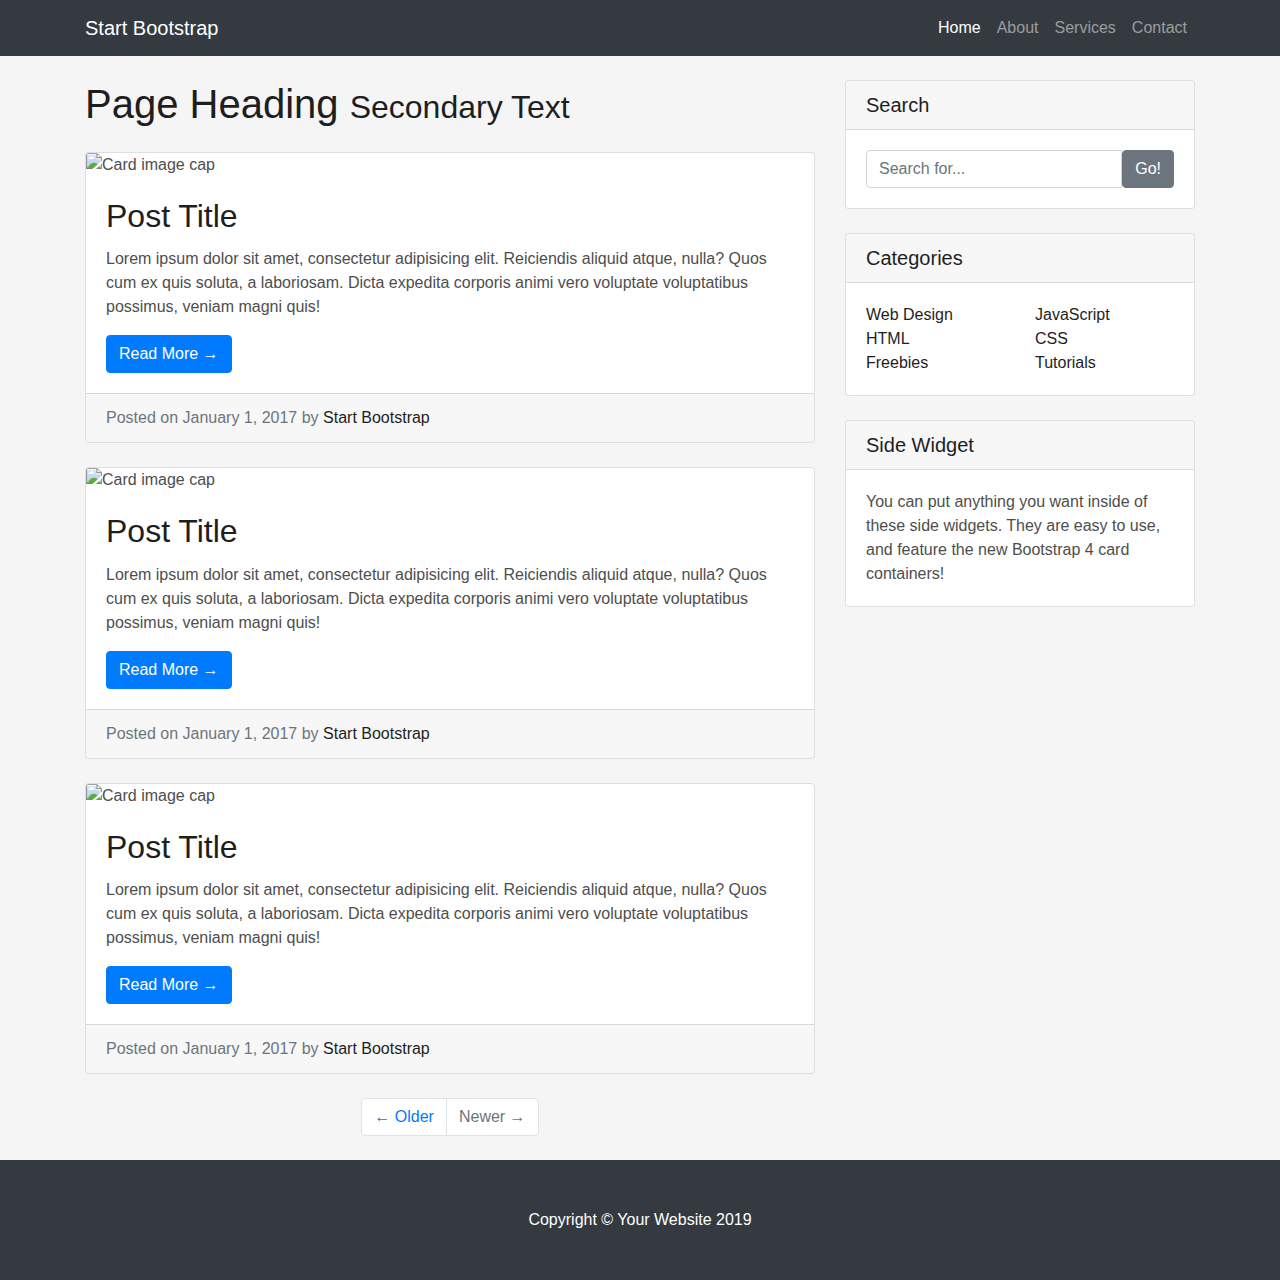
==== personal-forensics-toolkit.html @ a8db2d01 "Create template for forensics toolkit blog" ====
<!DOCTYPE html>
<html lang="en">

<head>

  <meta charset="utf-8">
  <meta name="viewport" content="width=device-width, initial-scale=1, shrink-to-fit=no">
  <meta name="description" content="">
  <meta name="author" content="">

  <title>Blog Home - Start Bootstrap Template</title>

  <!-- Bootstrap core CSS -->
  <link href="vendor/bootstrap/css/bootstrap.min.css" rel="stylesheet">

  <!-- Custom styles for this template -->
  <link href="css/styles.css" rel="stylesheet">

</head>

<body style="padding-top: 56px">

  <!-- Navigation -->
  <nav class="navbar navbar-expand-lg navbar-dark bg-dark fixed-top">
    <div class="container">
      <a class="navbar-brand" href="#">Start Bootstrap</a>
      <button class="navbar-toggler" type="button" data-toggle="collapse" data-target="#navbarResponsive" aria-controls="navbarResponsive" aria-expanded="false" aria-label="Toggle navigation">
        <span class="navbar-toggler-icon"></span>
      </button>
      <div class="collapse navbar-collapse" id="navbarResponsive">
        <ul class="navbar-nav ml-auto">
          <li class="nav-item active">
            <a class="nav-link" href="#">Home
              <span class="sr-only">(current)</span>
            </a>
          </li>
          <li class="nav-item">
            <a class="nav-link" href="#">About</a>
          </li>
          <li class="nav-item">
            <a class="nav-link" href="#">Services</a>
          </li>
          <li class="nav-item">
            <a class="nav-link" href="#">Contact</a>
          </li>
        </ul>
      </div>
    </div>
  </nav>

  <!-- Page Content -->
  <div class="container">

    <div class="row">

      <!-- Blog Entries Column -->
      <div class="col-md-8">

        <h1 class="my-4">Page Heading
          <small>Secondary Text</small>
        </h1>

        <!-- Blog Post -->
        <div class="card mb-4">
          <img class="card-img-top" src="http://placehold.it/750x300" alt="Card image cap">
          <div class="card-body">
            <h2 class="card-title">Post Title</h2>
            <p class="card-text">Lorem ipsum dolor sit amet, consectetur adipisicing elit. Reiciendis aliquid atque, nulla? Quos cum ex quis soluta, a laboriosam. Dicta expedita corporis animi vero voluptate voluptatibus possimus, veniam magni quis!</p>
            <a href="#" class="btn btn-primary">Read More &rarr;</a>
          </div>
          <div class="card-footer text-muted">
            Posted on January 1, 2017 by
            <a href="#">Start Bootstrap</a>
          </div>
        </div>

        <!-- Blog Post -->
        <div class="card mb-4">
          <img class="card-img-top" src="http://placehold.it/750x300" alt="Card image cap">
          <div class="card-body">
            <h2 class="card-title">Post Title</h2>
            <p class="card-text">Lorem ipsum dolor sit amet, consectetur adipisicing elit. Reiciendis aliquid atque, nulla? Quos cum ex quis soluta, a laboriosam. Dicta expedita corporis animi vero voluptate voluptatibus possimus, veniam magni quis!</p>
            <a href="#" class="btn btn-primary">Read More &rarr;</a>
          </div>
          <div class="card-footer text-muted">
            Posted on January 1, 2017 by
            <a href="#">Start Bootstrap</a>
          </div>
        </div>

        <!-- Blog Post -->
        <div class="card mb-4">
          <img class="card-img-top" src="http://placehold.it/750x300" alt="Card image cap">
          <div class="card-body">
            <h2 class="card-title">Post Title</h2>
            <p class="card-text">Lorem ipsum dolor sit amet, consectetur adipisicing elit. Reiciendis aliquid atque, nulla? Quos cum ex quis soluta, a laboriosam. Dicta expedita corporis animi vero voluptate voluptatibus possimus, veniam magni quis!</p>
            <a href="#" class="btn btn-primary">Read More &rarr;</a>
          </div>
          <div class="card-footer text-muted">
            Posted on January 1, 2017 by
            <a href="#">Start Bootstrap</a>
          </div>
        </div>

        <!-- Pagination -->
        <ul class="pagination justify-content-center mb-4">
          <li class="page-item">
            <a class="page-link" href="#">&larr; Older</a>
          </li>
          <li class="page-item disabled">
            <a class="page-link" href="#">Newer &rarr;</a>
          </li>
        </ul>

      </div>

      <!-- Sidebar Widgets Column -->
      <div class="col-md-4">

        <!-- Search Widget -->
        <div class="card my-4">
          <h5 class="card-header">Search</h5>
          <div class="card-body">
            <div class="input-group">
              <input type="text" class="form-control" placeholder="Search for...">
              <span class="input-group-btn">
                <button class="btn btn-secondary" type="button">Go!</button>
              </span>
            </div>
          </div>
        </div>

        <!-- Categories Widget -->
        <div class="card my-4">
          <h5 class="card-header">Categories</h5>
          <div class="card-body">
            <div class="row">
              <div class="col-lg-6">
                <ul class="list-unstyled mb-0">
                  <li>
                    <a href="#">Web Design</a>
                  </li>
                  <li>
                    <a href="#">HTML</a>
                  </li>
                  <li>
                    <a href="#">Freebies</a>
                  </li>
                </ul>
              </div>
              <div class="col-lg-6">
                <ul class="list-unstyled mb-0">
                  <li>
                    <a href="#">JavaScript</a>
                  </li>
                  <li>
                    <a href="#">CSS</a>
                  </li>
                  <li>
                    <a href="#">Tutorials</a>
                  </li>
                </ul>
              </div>
            </div>
          </div>
        </div>

        <!-- Side Widget -->
        <div class="card my-4">
          <h5 class="card-header">Side Widget</h5>
          <div class="card-body">
            You can put anything you want inside of these side widgets. They are easy to use, and feature the new Bootstrap 4 card containers!
          </div>
        </div>

      </div>

    </div>
    <!-- /.row -->

  </div>
  <!-- /.container -->

  <!-- Footer -->
  <footer class="py-5 bg-dark">
    <div class="container">
      <p class="m-0 text-center text-white">Copyright &copy; Your Website 2019</p>
    </div>
    <!-- /.container -->
  </footer>

  <!-- Bootstrap core JavaScript -->
  <script src="vendor/jquery/jquery.min.js"></script>
  <script src="vendor/bootstrap/js/bootstrap.bundle.min.js"></script>

</body>

</html>
---- css/styles.css ----
/*
  Theme Name: DevFolio
  Theme URL: https://bootstrapmade.com/devfolio-bootstrap-portfolio-html-template/
  Author: BootstrapMade.com
  License: https://bootstrapmade.com/license/
*/

/*======================================
//--//-->   STYLES GENERALES
======================================*/

body {
  background-color: #f5f5f5;
  color: #4e4e4e;
}

h1,
h2,
h3,
h4,
h5,
h6 {
  color: #1e1e1e;
}

a {
  color: #1e1e1e;
  transition: all 0.5s ease-in-out;
}

a:hover {
  color: #0078ff;
  text-decoration: none;
  transition: all 0.5s ease-in-out;
}

.p-r {
  position: relative;
}

.color-a {
  color: #0078ff;
}

.color-d {
  color: #f5f5f5;
}

.color-text-a {
  color: #4e4e4e;
}

.box-shadow,
.paralax-mf,
.education-box,
.work-box,
.card-blog {
  box-shadow: 0 13px 8px -10px rgba(0, 0, 0, 0.1);
}

.box-shadow-a,
.button:hover {
  box-shadow: 0 0 0 4px #cde1f8;
}

.display-5 {
  font-size: 2.5rem;
  font-weight: 300;
  line-height: 1.1;
}

.display-6 {
  font-size: 2rem;
  font-weight: 300;
  line-height: 1.1;
}

.avatar {
  width: 32px;
  height: 32px;
  margin-right: 4px;
  overflow: hidden;
}

.bg-image {
  background-repeat: no-repeat;
  background-attachment: fixed;
  background-size: cover;
  background-position: center center;
}

.overlay-mf {
  background-color: #0078ff;
}

.overlay-mf {
  position: absolute;
  top: 0;
  left: 0px;
  padding: 0;
  height: 100%;
  width: 100%;
  opacity: .7;
}

.paralax-mf {
  position: relative;
  padding: 8rem 0;
}

.display-table {
  width: 100%;
  height: 100%;
  display: table;
}

.table-cell {
  display: table-cell;
  vertical-align: middle;
}

/*--/ Sections /--*/

.sect-4 {
  padding: 4rem 0;
}

.sect-pt4 {
  padding-top: 4rem;
}

.sect-mt4 {
  margin-top: 4rem;
}

/*--/ Title s /--*/

.title-s {
  font-weight: 600;
  color: #1e1e1e;
  font-size: 1.1rem;
}

/*--/ Title A /--*/

.title-box {
  margin-bottom: 4rem;
}

.title-a {
  font-size: 3rem;
  font-weight: bold;
  text-transform: uppercase;
}

.title-b {
  font-size: 1.4rem;
  font-weight: bold;
  text-transform: uppercase;
  color: white;
  padding-top: 40px;
}

.subtitle-a {
  color: #4e4e4e;
}

.line-mf {
  width: 40px;
  height: 5px;
  background-color: #0078ff;
  margin: 0 auto;
}

/*--/ Title Left /--*/

.title-box-2 {
  margin-bottom: 3rem;
}

.title-left {
  font-size: 2rem;
  position: relative;
}

.title-left:before {
  content: '';
  position: absolute;
  height: 3px;
  background-color: #0078ff;
  width: 100px;
  bottom: -12px;
}

/*------/ Box /------*/

.box-pl2 {
  padding-left: 2rem;
}

.box-shadow-full {
  padding: 3rem 1.25rem;
  position: relative;
  background-color: #fff;
  margin-bottom: 3rem;
  z-index: 2;
  box-shadow: 0 1px 1px 0 rgba(0, 0, 0, 0.06), 0 2px 5px 0 rgba(0, 0, 0, 0.2);
}

/*------/ Socials /------*/

.socials {
  padding: 1.5rem 0;
}

.socials ul li {
  display: inline-block;
}

.socials .ico-circle {
  height: 40px;
  width: 40px;
  font-size: 1.7rem;
  border-radius: 50%;
  line-height: 1.4;
  margin: 0 15px 0 0;
  box-shadow: 0 0 0 3px #0078ff;
  transition: all 500ms ease;
}

.socials .ico-circle:hover {
  background-color: #0078ff;
  color: #fff;
  box-shadow: 0 0 0 3px #cde1f8;
  transition: all 500ms ease;
}

/*------/ Ul resect /------*/

.ul-resect,
.socials ul,
.list-ico,
.blog-wrapper .post-meta ul,
.box-comments .list-comments,
.widget-sidebar .list-sidebar,
.widget-tags ul {
  list-style: none;
  padding-left: 0;
  margin-bottom: 0;
}

.list-ico {
  line-height: 2;
}

.list-ico span {
  color: #0078ff;
  margin-right: 10px;
}

/*------/ Ico Circle /------*/

.ico-circle {
  height: 150px;
  width: 150px;
  font-size: 2rem;
  border-radius: 50%;
  line-height: 1.55;
  margin: 0 auto;
  text-align: center;
  box-shadow: 0 0 0 10px #0078ff;
  display: block;
}

/*------/ Owl Carousel /------*/

.owl-theme .owl-dots {
  text-align: center;
  margin-top: 18px;
}

.owl-theme .owl-dots .owl-dot {
  display: inline-block;
}

.owl-theme .owl-dots .owl-dot span {
  width: 18px;
  height: 7px;
  margin: 5px 5px;
  background: #cde1f8;
  border: 0px solid #cde1f8;
  display: block;
  transition: all 0.6s ease-in-out;
  cursor: pointer;
}

.owl-theme .owl-dots .owl-dot:hover span {
  background-color: #cde1f8;
}

.owl-theme .owl-dots .owl-dot.active span {
  background-color: #1B1B1B;
  width: 25px;
}

/*--/ Scrolltop s /--*/

.scrolltop-mf {
  position: relative;
  display: none;
}

.scrolltop-mf span {
  z-index: 999;
  position: fixed;
  width: 42px;
  height: 42px;
  background-color: #0078ff;
  opacity: .7;
  font-size: 1.6rem;
  line-height: 1.5;
  text-align: center;
  color: #fff;
  top: auto;
  left: auto;
  right: 30px;
  bottom: 50px;
  cursor: pointer;
  border-radius: 50%;
}

/* Back to top button */

.back-to-top {
  position: fixed;
  display: none;
  background: #0078ff;
  color: #fff;
  width: 44px;
  height: 44px;
  text-align: center;
  line-height: 1;
  font-size: 16px;
  border-radius: 50%;
  right: 15px;
  bottom: 15px;
  transition: background 0.5s;
  z-index: 11;
}

.back-to-top i {
  padding-top: 12px;
  color: #fff;
}

/* Prelaoder */

#preloader {
  position: fixed;
  top: 0;
  left: 0;
  right: 0;
  bottom: 0;
  z-index: 9999;
  overflow: hidden;
  background: #fff;
}

#preloader:before {
  content: "";
  position: fixed;
  top: calc(50% - 30px);
  left: calc(50% - 30px);
  border: 6px solid #f2f2f2;
  border-top: 6px solid #0078ff;
  border-radius: 50%;
  width: 60px;
  height: 60px;
  -webkit-animation: animate-preloader 1s linear infinite;
  animation: animate-preloader 1s linear infinite;
}

@-webkit-keyframes animate-preloader {
  0% {
    -webkit-transform: rotate(0deg);
    transform: rotate(0deg);
  }

  100% {
    -webkit-transform: rotate(360deg);
    transform: rotate(360deg);
  }
}

@keyframes animate-preloader {
  0% {
    -webkit-transform: rotate(0deg);
    transform: rotate(0deg);
  }

  100% {
    -webkit-transform: rotate(360deg);
    transform: rotate(360deg);
  }
}

/*======================================
//--//-->   NAVBAR
======================================*/

.navbar-b {
  transition: all .5s ease-in-out;
/*  background-color: transparent;*/
    background-color: lightgray;
    opacity: 1.2;
  padding-top: 1.563rem;
  padding-bottom: 1.563rem;
}

.navbar-b.navbar-reduce {
  box-shadow: 0px 6px 9px 0px rgba(0, 0, 0, 0.06);
}

.navbar-b.navbar-trans .nav-item,
.navbar-b.navbar-reduce .nav-item {
  position: relative;
  padding-right: 10px;
  padding-left: 0;
}

.navbar-b.navbar-trans .nav-link,
.navbar-b.navbar-reduce .nav-link {
  color: #fff;
  text-transform: uppercase;
  font-weight: 600;
}

.navbar-b.navbar-trans .nav-link:before,
.navbar-b.navbar-reduce .nav-link:before {
  content: '';
  position: absolute;
  margin-left: 0px;
  width: 0%;
  bottom: 0;
  left: 0;
  height: 2px;
  transition: all 500ms ease;
}

.navbar-b.navbar-trans .nav-link:hover,
.navbar-b.navbar-reduce .nav-link:hover {
  color: #1B1B1B;
}

.navbar-b.navbar-trans .nav-link:hover:before,
.navbar-b.navbar-reduce .nav-link:hover:before {
  width: 35px;
}

.navbar-b.navbar-trans .show > .nav-link:before,
.navbar-b.navbar-trans .active > .nav-link:before,
.navbar-b.navbar-trans .nav-link.show:before,
.navbar-b.navbar-trans .nav-link.active:before,
.navbar-b.navbar-reduce .show > .nav-link:before,
.navbar-b.navbar-reduce .active > .nav-link:before,
.navbar-b.navbar-reduce .nav-link.show:before,
.navbar-b.navbar-reduce .nav-link.active:before {
  width: 35px;
}

.navbar-b.navbar-trans .nav-link:before {
  background-color: #fff;
}

.navbar-b.navbar-trans .nav-link:hover {
  color: #fff;
}

.navbar-b.navbar-trans .show > .nav-link,
.navbar-b.navbar-trans .active > .nav-link,
.navbar-b.navbar-trans .nav-link.show,
.navbar-b.navbar-trans .nav-link.active {
  color: #fff;
}

.navbar-b.navbar-reduce {
  transition: all .5s ease-in-out;
  background-color: #fff;
  padding-top: 15px;
  padding-bottom: 15px;
}

.navbar-b.navbar-reduce .nav-link {
  color: #0078ff;
}

.navbar-b.navbar-reduce .nav-link:before {
  background-color: #0078ff;
}

.navbar-b.navbar-reduce .nav-link:hover {
  color: #0078ff;
}

.navbar-b.navbar-reduce .show > .nav-link,
.navbar-b.navbar-reduce .active > .nav-link,
.navbar-b.navbar-reduce .nav-link.show,
.navbar-b.navbar-reduce .nav-link.active {
  color: #0078ff;
}

.navbar-b.navbar-reduce .navbar-brand {
  color: #0078ff;
}

.navbar-b.navbar-reduce .navbar-toggler span {
  background-color: #1B1B1B;
}

.navbar-b .navbar-brand {
  color: #fff;
  font-size: 1.6rem;
  font-weight: 600;
}

.navbar-b .navbar-nav .dropdown-item.show .dropdown-menu,
.navbar-b .dropdown.show .dropdown-menu,
.navbar-b .dropdown-btn.show .dropdown-menu {
  -webkit-transform: translate3d(0px, 0px, 0px);
  transform: translate3d(0px, 0px, 0px);
  visibility: visible !important;
}

.navbar-b .dropdown-menu {
  margin: 1.12rem 0 0;
  border-radius: 0;
}

.navbar-b .dropdown-menu .dropdown-item {
  padding: .7rem 1.7rem;
  transition: all 500ms ease;
}

.navbar-b .dropdown-menu .dropdown-item:hover {
  background-color: #0078ff;
  color: #fff;
  transition: all 500ms ease;
}

.navbar-b .dropdown-menu .dropdown-item.active {
  background-color: #0078ff;
}

/*--/ Hamburger Navbar /--*/

.navbar-toggler {
  position: relative;
}

.navbar-toggler:focus,
.navbar-toggler:active {
  outline: 0;
}

.navbar-toggler span {
  display: block;
  background-color: #fff;
  height: 3px;
  width: 25px;
  margin-top: 4px;
  margin-bottom: 4px;
  -webkit-transform: rotate(0deg);
  transform: rotate(0deg);
  left: 0;
  opacity: 1;
}

.navbar-toggler span:nth-child(1),
.navbar-toggler span:nth-child(3) {
  transition: -webkit-transform .35s ease-in-out;
  transition: transform .35s ease-in-out;
  transition: transform .35s ease-in-out, -webkit-transform .35s ease-in-out;
}

.navbar-toggler:not(.collapsed) span:nth-child(1) {
  position: absolute;
  left: 12px;
  top: 10px;
  -webkit-transform: rotate(135deg);
  transform: rotate(135deg);
  opacity: 0.9;
}

.navbar-toggler:not(.collapsed) span:nth-child(2) {
  height: 12px;
  visibility: hidden;
  background-color: transparent;
}

.navbar-toggler:not(.collapsed) span:nth-child(3) {
  position: absolute;
  left: 12px;
  top: 10px;
  -webkit-transform: rotate(-135deg);
  transform: rotate(-135deg);
  opacity: 0.9;
}

/*======================================
//--//-->   INTRO
======================================*/

.intro {
  height: 100vh;
  position: relative;
  color: #fff;
}

.intro .intro-content {
  text-align: center;
  position: absolute;
}

.intro .overlay-itro {
  background-color: rgba(0, 0, 0, 0.6);
  position: absolute;
  top: 0;
  left: 0px;
  padding: 0;
  height: 100%;
  width: 100%;
  opacity: 0.18;
}

.intro .intro-title {
  color: #fff;
  font-weight: 600;
  font-size: 3rem;
}

.intro .intro-subtitle {
  font-size: 1.5rem;
  font-weight: 300;
    color: darkgreen;
}

.intro .text-slider-items {
  display: none;
}

.intro-single {
  height: 350px;
}

.intro-single .intro-content {
  margin-top: 30px;
}

.intro-single .intro-title {
  text-transform: uppercase;
  font-size: 3rem;
}

.intro-single .breadcrumb {
  background-color: transparent;
  color: #0078ff;
}

.intro-single .breadcrumb .breadcrumb-item:before {
  color: #cde1f8;
}

.intro-single .breadcrumb .breadcrumb-item.active {
  color: #cde1f8;
}

.intro-single .breadcrumb a {
  color: #fff;
}

/*======================================
//--//-->   ABOUT
======================================*/

.about-mf .box-shadow-full {
  padding-top: 4rem;
  padding-bottom: 4rem;
}

.about-mf .about-img {
  margin-bottom: 2rem;
}

.about-mf .about-img img {
  margin-left: 10px;
}

.about-info {
    padding-left: 10px;
}

.skill-mf span {
  color: #4e4e4e;
}

.skill-mf .progress {
  background-color: #cde1f8;
  margin: .5rem 0 1.2rem 0;
  border-radius: 0;
  height: .7rem;
}

.skill-mf .progress .progress-bar {
  height: .7rem;
  background-color: #0078ff;
}

/*======================================
//--//-->   EDUCATION
======================================*/

.education-box {
  background-color: #fff;
  padding: 2.5rem 1.3rem;
  border-radius: 1rem;
  margin-bottom: 3rem;
}

.education-box:hover .ico-circle {
  transition: all 500ms ease;
  color: #fff;
  background-color: #0078ff;
  box-shadow: 0 0 0 10px #cde1f8;
}

.education-box .education-ico {
  margin-bottom: 1rem;
  color: #1e1e1e;
}

.education-box .ico-circle {
  transition: all 500ms ease;
  font-size: 4rem;
}

.education-box .education-title {
  font-size: 1.4rem;
  text-transform: uppercase;
  text-align: center;
  padding: .4rem 0;
}

.education-box .education-description {
  color: #4e4e4e;
}

.ico-circle .education-logo {
    height: 110px;
    width: 123px;
    padding-top: 30px;
}

/*======================================
//--//-->   COUNTER
======================================*/

.counter-box {
  color: #fff;
  text-align: center;
  font-size: larger;
}

.counter-ico {
  margin-bottom: 1rem;
}

.counter-ico .ico-circle {
  height: 60px;
  width: 60px;
  line-height: 1.8;
  box-shadow: 0 0 0 10px #cde1f8;
}

.counter-num .counter {
  font-size: 2rem;
  margin-bottom: 0;
}

.rowSkills {
    display: flex;
    flex-direction: row;
    flex-wrap: wrap;
    width: 100%;
}

.columnSkills {
    display: flex;
    flex-direction: column;
    flex-basis: 100%;
    flex: 1;
}

/*======================================
//--//-->   PORTFOLIO
======================================*/

.work-box {
  margin-bottom: 3rem;
  -webkit-backface-visibility: hidden;
  backface-visibility: hidden;
  background-color: #fff;
}

.work-box:hover img {
  -webkit-transform: scale(1.3);
  transform: scale(1.3);
}

.work-img {
  display: block;
  overflow: hidden;
}

.work-img img {
  transition: all 1s;
}

.work-content {
  padding: 2rem 3% 1rem 4%;
}

.work-content .w-more {
  color: #4e4e4e;
  font-size: .8rem;
}

.work-content .w-more .w-ctegory {
  color: #0078ff;
}

.work-content .w-like {
  font-size: 2.5rem;
  color: #0078ff;
  float: right;
}

.work-content .w-like a {
  color: #0078ff;
}

.work-content .w-like .num-like {
  font-size: .7rem;
}

.w-title {
  font-size: 1.2rem;
}

/*======================================
//--//-->   TESTIMONIALS
======================================*/

.testimonials .owl-carousel .owl-item img {
  width: auto;
}

.testimonial-box {
  color: #fff;
  text-align: center;
}

.testimonial-box .author-test {
  margin-top: 1rem;
}

.testimonial-box .author-test img {
  margin: 0 auto;
}

.testimonial-box .author {
  color: #fff;
  text-transform: uppercase;
  font-weight: 600;
  margin: 1rem 0;
  display: block;
  font-size: 1.4rem;
}

.testimonial-box .comit {
  font-size: 2rem;
  color: #0078ff;
  background-color: #fff;
  width: 52px;
  height: 52px;
  display: block;
  margin: 0 auto;
  border-radius: 50%;
  line-height: 1.6;
}

/*======================================
//--//-->   BLOG
======================================*/

.card-blog .card-body {
  position: relative;
}

.card-blog .card-category-box {
  position: absolute;
  text-align: center;
  top: -16px;
  left: 15px;
  right: 15px;
  line-height: 25px;
  overflow: hidden;
}

.card-blog .card-category {
  display: inline-block;
  color: #fff;
  padding: 0 15px 5px;
  overflow: hidden;
  background-color: #0078ff;
  border-radius: 4px;
}

.card-blog .card-category .category {
  color: #fff;
  display: inline-block;
  text-transform: uppercase;
  padding-top: .7rem;
/*  font-size: .7rem;*/
  letter-spacing: .1px;
  margin-bottom: 0;
}

.card-blog .card-title {
  font-size: 1.3rem;
  margin-top: .6rem;
}

.card-blog .card-description {
  color: #4e4e4e;
}

.card-blog .post-author {
  display: inline-block;
}

.card-blog .post-date {
  color: #4e4e4e;
  display: inline-block;
  float: right;
}

.experience-company-title {
    font-style: italic;
}

/*======================================
//--//-->   BLOG-SINGLE
======================================*/

.post-box,
.form-comments,
.box-comments,
.widget-sidebar {
  padding: 2rem;
  background-color: #fff;
  margin-bottom: 3rem;
}

.blog-wrapper .article-title {
  font-size: 1.5rem;
}

.blog-wrapper .post-meta {
  margin: 1rem 0;
}

.blog-wrapper .post-meta ul {
  border-left: 4px solid #0078ff;
  margin-top: 1rem;
}

.blog-wrapper .post-meta ul li {
  display: inline-block;
  margin-left: 15px;
}

.blog-wrapper .post-meta ul a {
  color: #0078ff;
}

.blog-wrapper .post-meta ul span {
  color: #1e1e1e;
}

.blog-wrapper .blockquote {
  border-left: 4px solid #0078ff;
  padding: 18px;
  font-style: italic;
}

/*------/ Comments /------*/

.box-comments .list-comments li {
  padding-bottom: 40px;
}

.box-comments .list-comments .comment-avatar {
  display: table-cell;
  vertical-align: top;
}

.box-comments .list-comments .comment-avatar img {
  width: 80px;
  height: 80px;
}

.box-comments .list-comments .comment-author {
  font-size: 1.3rem;
}

.box-comments .list-comments .comment-details {
  display: table-cell;
  vertical-align: top;
  padding-left: 25px;
}

.box-comments .list-comments a {
  color: #0078ff;
}

.box-comments .list-comments span {
  color: #1e1e1e;
  font-style: italic;
}

.box-comments .comment-children {
  margin-left: 40px;
}

/*------/ Sidebar /------*/

.widget-sidebar .sidebar-title {
  font-size: 1.6rem;
  font-weight: 600;
  border-left: 5px solid #0078ff;
  padding-left: 15px;
  text-transform: uppercase;
  margin-bottom: 1.5rem;
}

.widget-sidebar .list-sidebar li {
  position: relative;
  padding: 6px 0 6px 24px;
}

.widget-sidebar .list-sidebar li:before {
  position: absolute;
  content: "";
  width: 10px;
  height: 1px;
  left: 0;
  background-color: #0078ff;
  top: 20px;
}

.sidebar-search input {
  background-color: #fff;
  border-radius: 0;
  transition: all 0.5s ease-in-out;
}

.sidebar-search .btn-search {
  background-color: #0078ff;
  border-color: #0078ff;
  border-radius: 0;
  padding-left: 20px;
  padding-right: 20px;
}

.widget-tags ul li {
  display: inline-block;
  background-color: #0078ff;
  padding: .2rem .6rem;
  margin-bottom: .5rem;
  border-radius: 15px;
}

.widget-tags ul li a {
  color: #fff;
}

/*======================================
//--//-->   CONTACT
======================================*/

.footer-paralax {
  padding: 4rem 0 0 0;
}

.contact-mf {
  margin-top: 4rem;
}

.contact-me-img {
    transform:rotate(2deg);
    height: 300px;
    width: 300px;
    padding-top: 20px;
}

#contact-me-box {
    text-align: center;
}

/*======================================
//--//-->   FOOTER
======================================*/

footer {
  text-align: center;
  color: #fff;
  padding-bottom: 4rem;
}

footer .copyright {
  margin-bottom: .3rem;
}

footer .credits {
  margin-bottom: 0;
}

footer .credits a {
  color: #fff;
}

/*======================================
//--//-->   CONtaCT FORM
======================================*/

#sendmessage {
  color: #0078ff;
  border: 1px solid #0078ff;
  display: none;
  text-align: center;
  padding: 15px;
  font-weight: 600;
  margin-bottom: 15px;
}

#errormessage {
  color: red;
  display: none;
  border: 1px solid red;
  text-align: center;
  padding: 15px;
  font-weight: 600;
  margin-bottom: 15px;
}

#sendmessage.show,
#errormessage.show,
.show {
  display: block;
}

.validation {
  color: red;
  display: none;
  margin: 0 0 20px;
  font-weight: 400;
  font-size: 13px;
}

/*======================================
//--//-->   BUTTON
======================================*/

.button {
  display: inline-block;
  padding: .3rem .6rem;
  text-align: center;
  vertical-align: middle;
  -webkit-user-select: none;
  -moz-user-select: none;
  -ms-user-select: none;
  user-select: none;
  font-size: 1rem;
  border-radius: .3rem;
  border: 1px solid transparent;
  transition: all 500ms ease;
  cursor: pointer;
}

.button:focus {
  outline: 0;
}

.button:hover {
  background-color: #0062d3;
  color: #fff;
  transition: all 500ms ease;
}

.button-a {
  background-color: #0078ff;
  color: #fff;
  border-color: #cde1f8;
}

.button-big {
  padding: .9rem 2.3rem;
  font-size: 1.2rem;
}

.button-rouded {
  border-radius: 5rem;
}

.btn-lg {
  padding: .5rem 1rem;
  font-size: 1.25rem;
  line-height: 1.5;
  border-radius: .3rem;
}

@media (min-width: 577px) {
  .counter-box {
    margin-bottom: 1.8rem;
  }
}

@media (min-width: 767px) {
  .about-mf .box-pl2 {
    margin-top: 3rem;
    padding-left: 0rem;
  }

  .card-blog {
    margin-bottom: 3rem;
  }

  .contact-mf .box-pl2 {
    margin-top: 3rem;
    padding-left: 0rem;
  }
}

@media (min-width: 768px) {
  .box-shadow-full {
    padding: 3rem;
  }

  .navbar-b.navbar-trans .nav-item,
  .navbar-b.navbar-reduce .nav-item {
    padding-left: 10px;
  }

  .navbar-b.navbar-trans .nav-link:before,
  .navbar-b.navbar-reduce .nav-link:before {
    margin-left: 18px;
  }

  .intro .intro-title {
    font-size: 4.5rem;
  }

  .intro .intro-subtitle {
    font-size: 2.5rem;
  }

  .intro-single .intro-title {
    font-size: 3.5rem;
  }

  .testimonial-box .description {
    padding: 0 5rem;
  }

  .post-box,
  .form-comments,
  .box-comments,
  .widget-sidebar {
    padding: 3rem;
  }

  .blog-wrapper .article-title {
    font-size: 1.9rem;
  }

  .box-comments .list-comments .comment-author {
    font-size: 1.5rem;
  }
}

@media (min-width: 992px) {
  .testimonial-box .description {
    padding: 0 8rem;
  }
}

@media (min-width: 1200px) {
  .testimonial-box .description {
    padding: 0 13rem;
  }
}

@media (max-width: 1024px) {
  .bg-image {
    background-attachment: scroll;
  }
}

@media (max-width: 768px) {
  .back-to-top {
    bottom: 15px;
  }
}
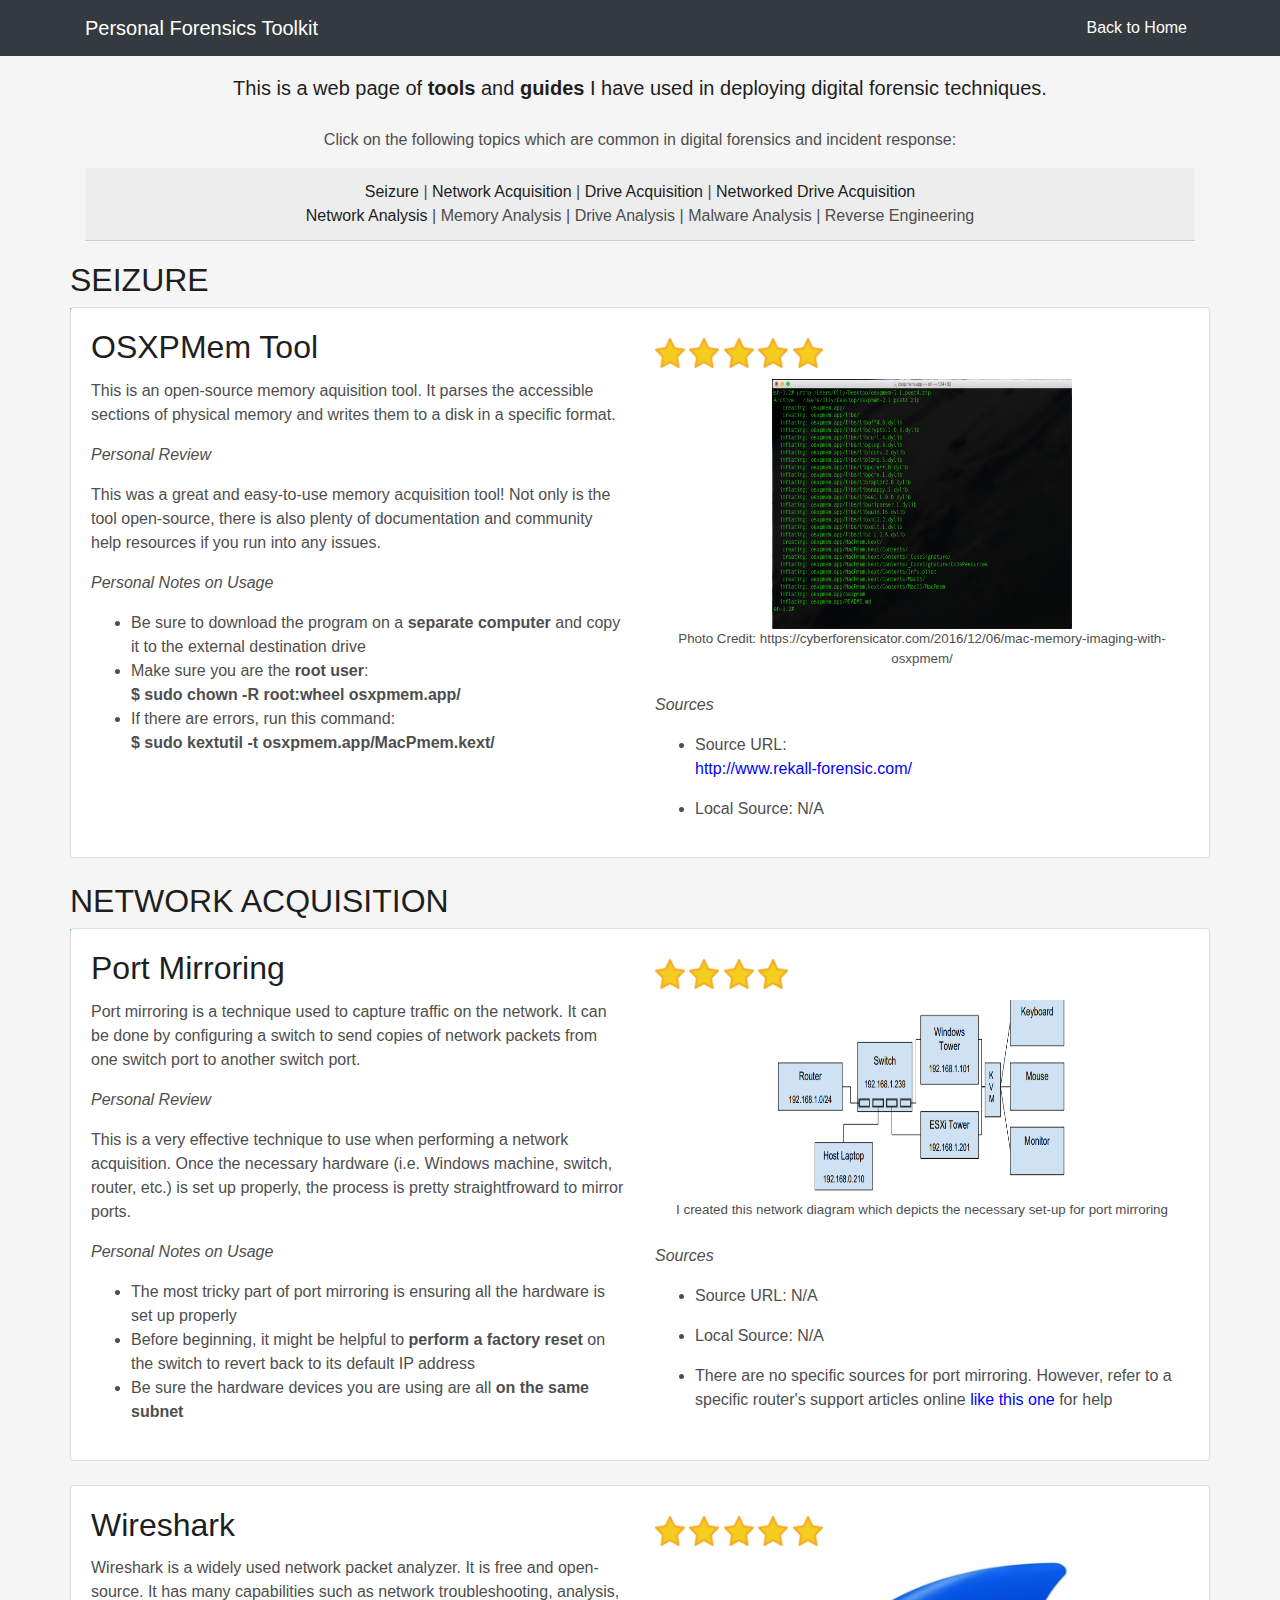
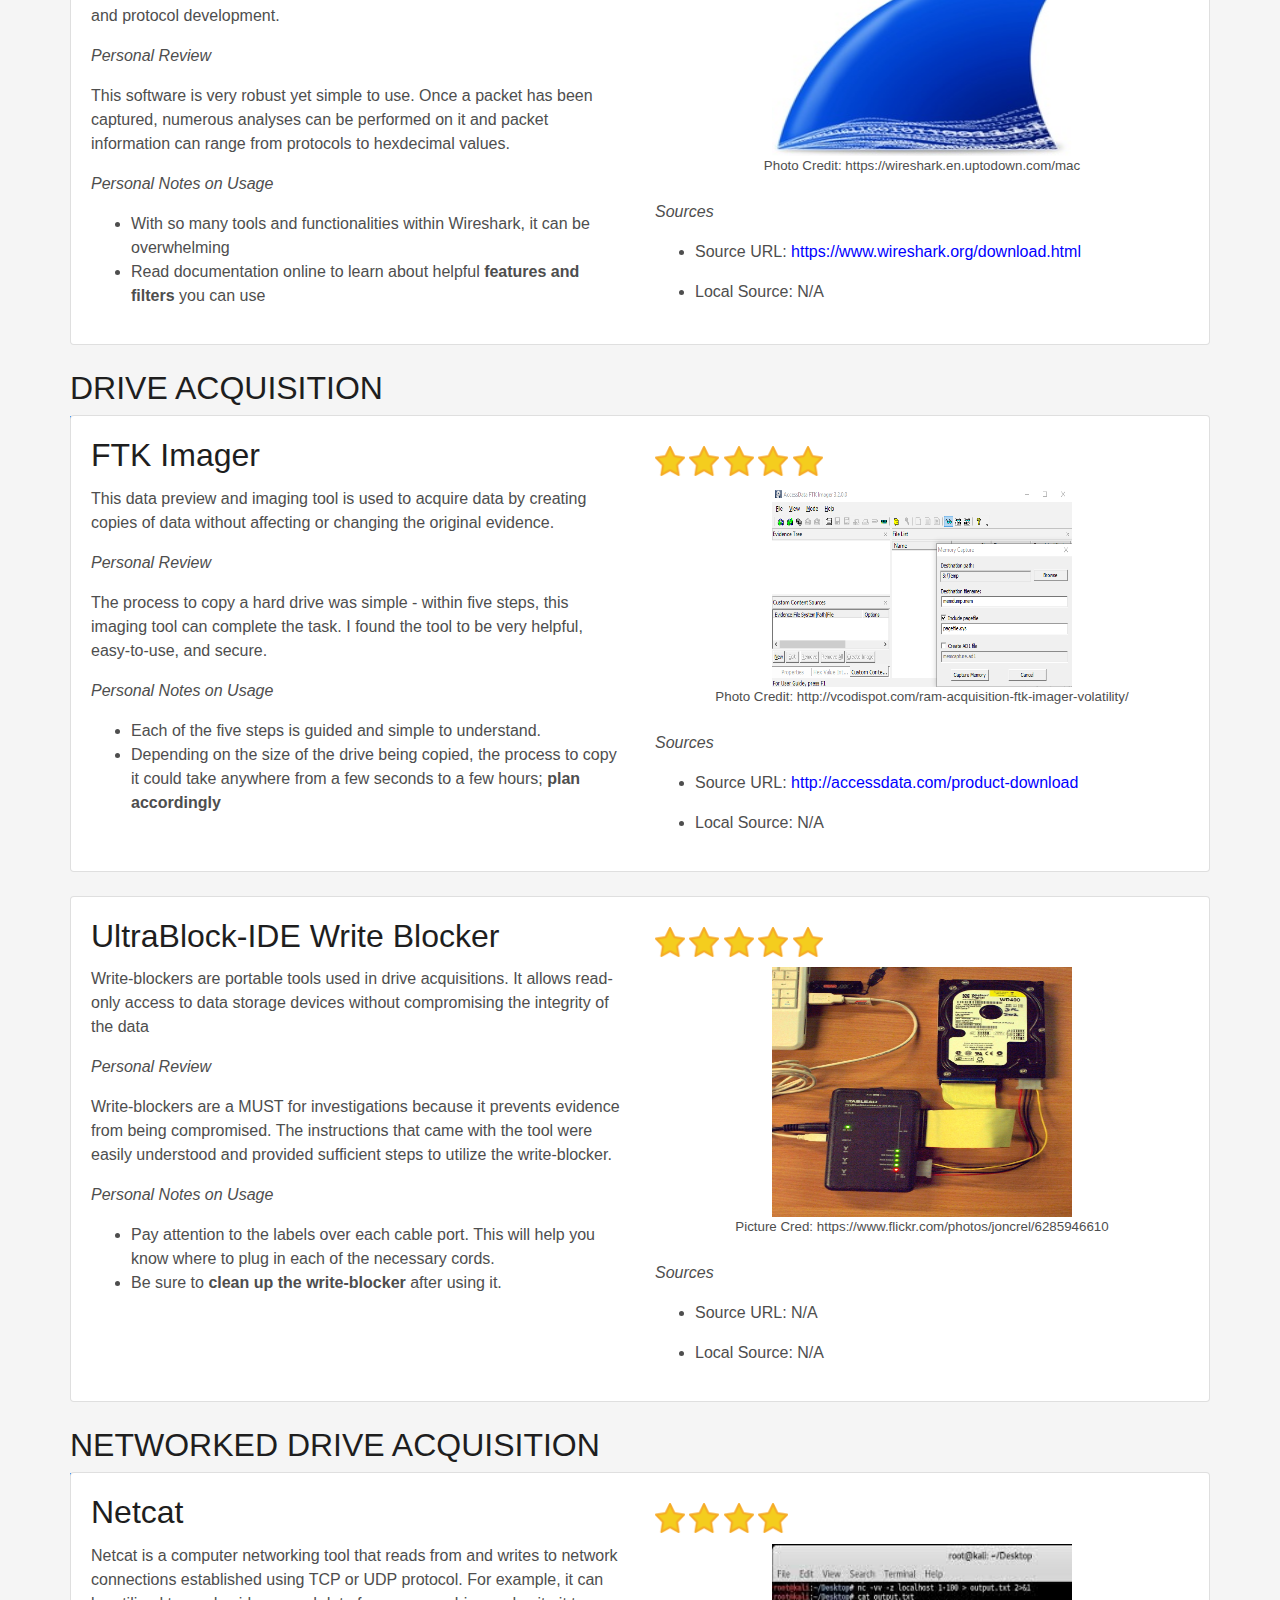
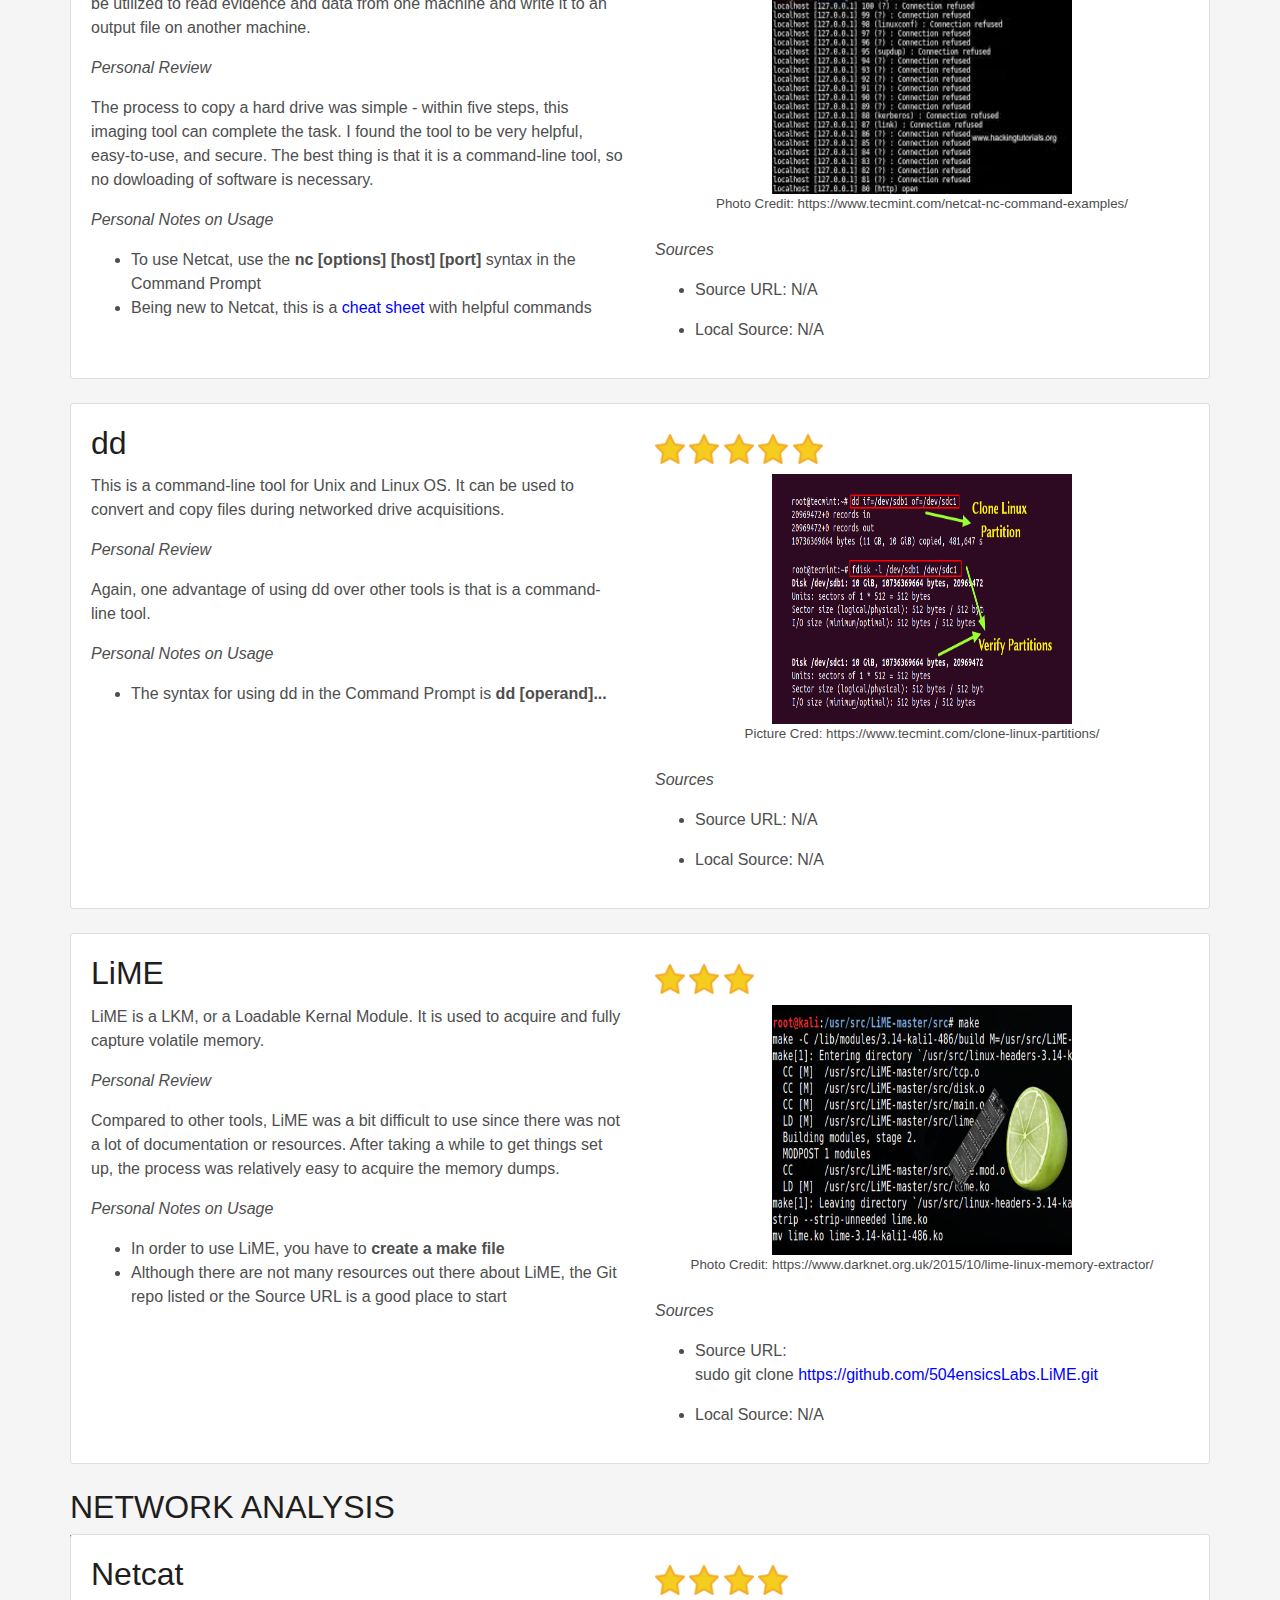
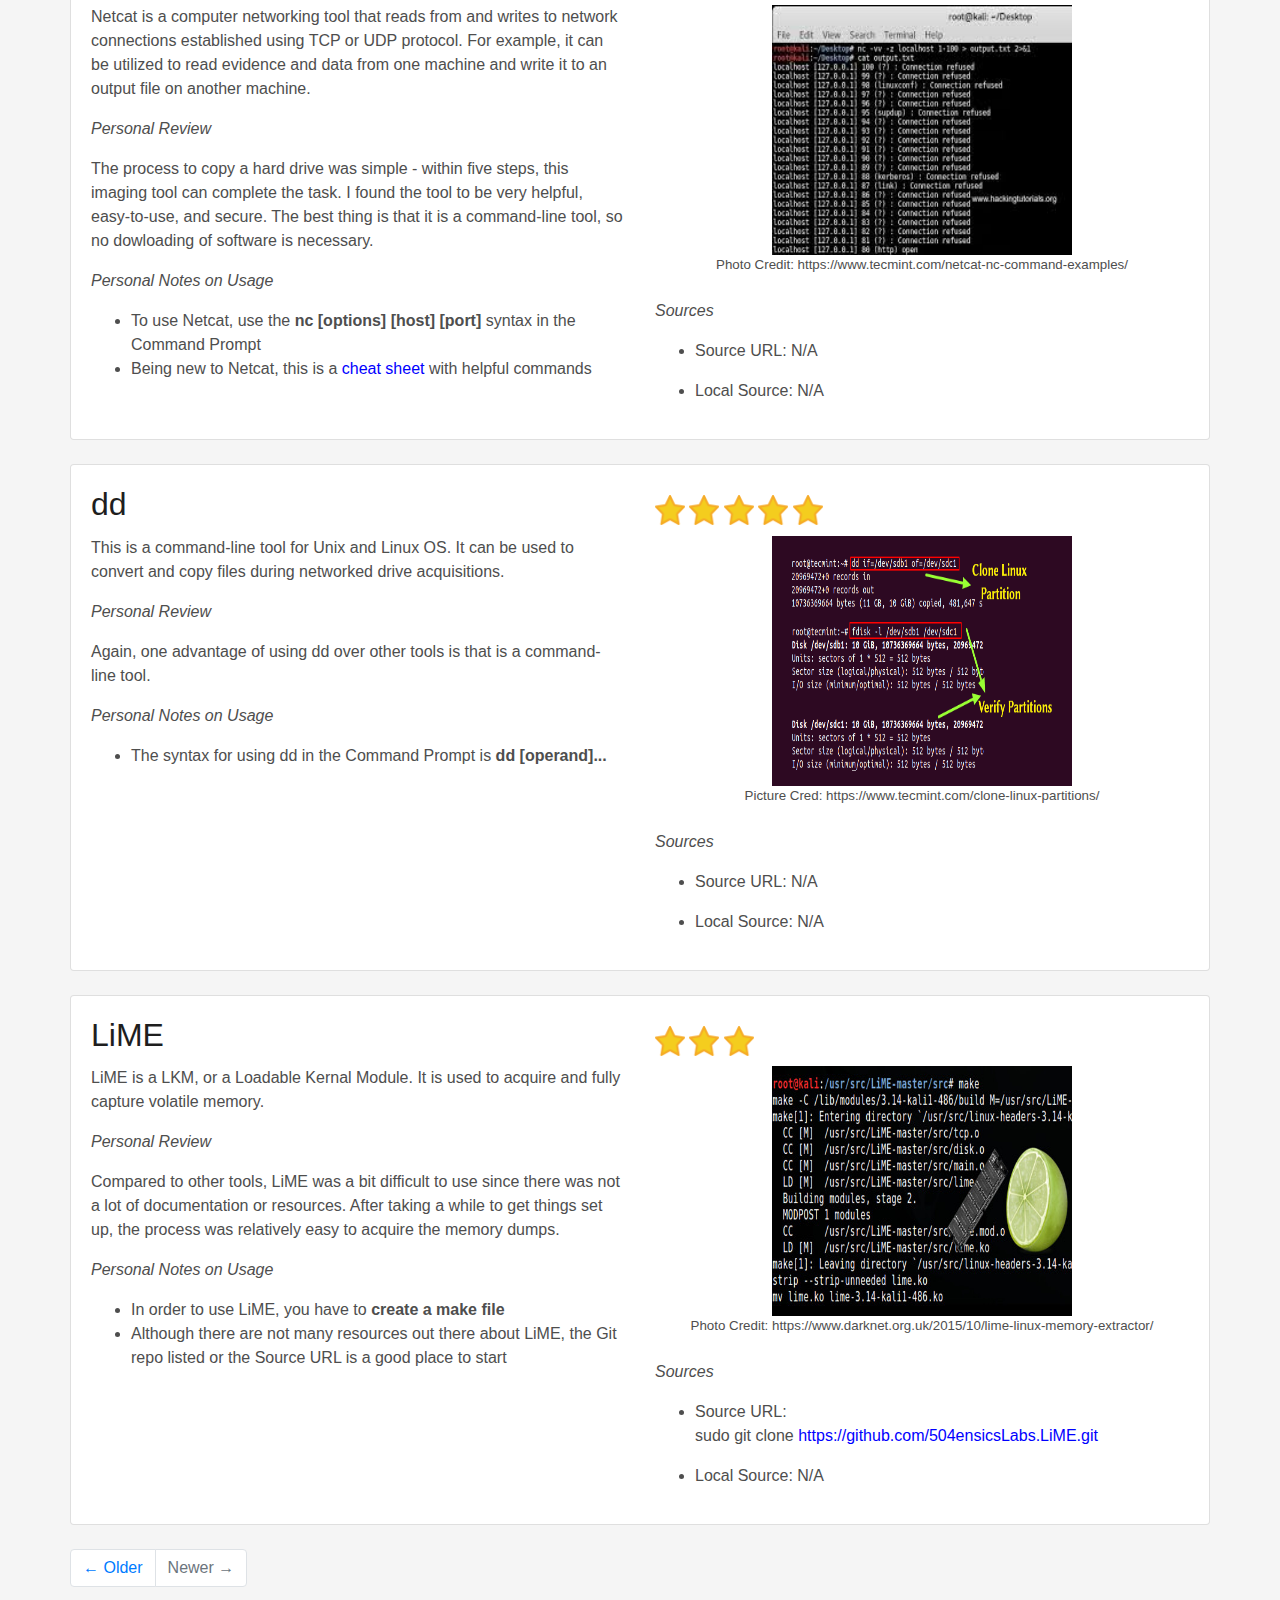
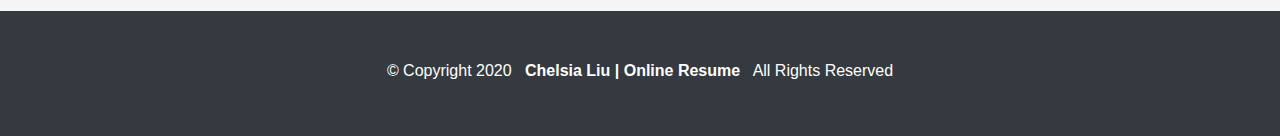
==== commit 5d9070ea: "Updated homepage to redirect to forensics toolkit, created content for toolkit" ====
--- a/personal-forensics-toolkit.html
+++ b/personal-forensics-toolkit.html
@@ -2,196 +2,858 @@
 <html lang="en">
 
 <head>
-
-  <meta charset="utf-8">
-  <meta name="viewport" content="width=device-width, initial-scale=1, shrink-to-fit=no">
-  <meta name="description" content="">
-  <meta name="author" content="">
-
-  <title>Blog Home - Start Bootstrap Template</title>
-
-  <!-- Bootstrap core CSS -->
-  <link href="vendor/bootstrap/css/bootstrap.min.css" rel="stylesheet">
-
-  <!-- Custom styles for this template -->
-  <link href="css/styles.css" rel="stylesheet">
-
+    <meta charset="utf-8">
+    <meta name="viewport" content="width=device-width, initial-scale=1, shrink-to-fit=no">
+    <meta name="description" content="">
+    <meta name="author" content="">
+
+    <title>Chelsia Liu | Personal Forensics Toolkit</title>
+
+    <!-- Bootstrap core CSS -->
+    <link href="vendor/bootstrap/css/bootstrap.min.css" rel="stylesheet">
+
+    <!-- Custom styles for this template -->
+    <link href="css/styles.css" rel="stylesheet">
 </head>
 
-<body style="padding-top: 56px">
-
-  <!-- Navigation -->
-  <nav class="navbar navbar-expand-lg navbar-dark bg-dark fixed-top">
+<body class="body-forensics">
+
+    <!-- Navigation -->
+    <nav class="navbar navbar-expand-lg navbar-dark bg-dark fixed-top">
+        <div class="container">
+            <a class="navbar-brand" href="#">Personal Forensics Toolkit</a>
+            <button class="navbar-toggler" type="button" data-toggle="collapse" data-target="#navbarResponsive"
+                aria-controls="navbarResponsive" aria-expanded="false" aria-label="Toggle navigation">
+                <span class="navbar-toggler-icon"></span>
+            </button>
+            <div class="collapse navbar-collapse" id="navbarResponsive">
+                <ul class="navbar-nav ml-auto">
+                    <li class="nav-item active">
+                        <a class="nav-link" href="index.html">Back to Home
+                        </a>
+                    </li>
+                </ul>
+            </div>
+        </div>
+    </nav>
+
+    <h5 class="intro-forensics">This is a web page of <b>tools</b> and <b>guides</b> I have used in
+        deploying digital forensic techniques.</h5>
+    <p class="center">Click on the following topics which are common in digital forensics and incident response: </p>
+
+    <!-- Page Content -->
     <div class="container">
-      <a class="navbar-brand" href="#">Start Bootstrap</a>
-      <button class="navbar-toggler" type="button" data-toggle="collapse" data-target="#navbarResponsive" aria-controls="navbarResponsive" aria-expanded="false" aria-label="Toggle navigation">
-        <span class="navbar-toggler-icon"></span>
-      </button>
-      <div class="collapse navbar-collapse" id="navbarResponsive">
-        <ul class="navbar-nav ml-auto">
-          <li class="nav-item active">
-            <a class="nav-link" href="#">Home
-              <span class="sr-only">(current)</span>
-            </a>
-          </li>
-          <li class="nav-item">
-            <a class="nav-link" href="#">About</a>
-          </li>
-          <li class="nav-item">
-            <a class="nav-link" href="#">Services</a>
-          </li>
-          <li class="nav-item">
-            <a class="nav-link" href="#">Contact</a>
-          </li>
-        </ul>
-      </div>
-    </div>
-  </nav>
-
-  <!-- Page Content -->
-  <div class="container">
-
-    <div class="row">
-
-      <!-- Blog Entries Column -->
-      <div class="col-md-8">
-
-        <h1 class="my-4">Page Heading
-          <small>Secondary Text</small>
-        </h1>
-
-        <!-- Blog Post -->
-        <div class="card mb-4">
-          <img class="card-img-top" src="http://placehold.it/750x300" alt="Card image cap">
-          <div class="card-body">
-            <h2 class="card-title">Post Title</h2>
-            <p class="card-text">Lorem ipsum dolor sit amet, consectetur adipisicing elit. Reiciendis aliquid atque, nulla? Quos cum ex quis soluta, a laboriosam. Dicta expedita corporis animi vero voluptate voluptatibus possimus, veniam magni quis!</p>
-            <a href="#" class="btn btn-primary">Read More &rarr;</a>
-          </div>
-          <div class="card-footer text-muted">
-            Posted on January 1, 2017 by
-            <a href="#">Start Bootstrap</a>
-          </div>
+
+        <!-- Topics Row -->
+        <div class="card-header forensics-topics">
+            <div class="center">
+                <a href="#seizure">Seizure</a> | <a href="#networkacq">Network Acquisition</a> | <a
+                    href="#driveacq">Drive Acquisition</a> |
+                <a href="#networkdriveacq">Networked Drive Acquisition</a>
+                <br>
+                <a href="#networkanalysis">Network Analysis</a> | Memory Analysis | Drive Analysis | Malware Analysis | Reverse Engineering
+            </div>
         </div>
 
-        <!-- Blog Post -->
-        <div class="card mb-4">
-          <img class="card-img-top" src="http://placehold.it/750x300" alt="Card image cap">
-          <div class="card-body">
-            <h2 class="card-title">Post Title</h2>
-            <p class="card-text">Lorem ipsum dolor sit amet, consectetur adipisicing elit. Reiciendis aliquid atque, nulla? Quos cum ex quis soluta, a laboriosam. Dicta expedita corporis animi vero voluptate voluptatibus possimus, veniam magni quis!</p>
-            <a href="#" class="btn btn-primary">Read More &rarr;</a>
-          </div>
-          <div class="card-footer text-muted">
-            Posted on January 1, 2017 by
-            <a href="#">Start Bootstrap</a>
-          </div>
+        <div class="row divider">
+
+            <!-- Sidebar Widgets Column -->
+            <!-- <div class="col-md-4"> -->
+
+            <!-- Side Widget -->
+            <!-- <div class="card my-4">
+                    <h5 class="card-header">Side Widget</h5>
+                    <div class="card-body">
+                        You can put anything you want inside of these side widgets. They are easy to use, and feature
+                        the new Bootstrap 4 card containers!
+                    </div>
+                </div> -->
+
+            <!-- Categories Widget -->
+            <!-- <div class="card my-4">
+                    <h5 class="card-header">Categories</h5>
+                    <div class="card-body">
+                        <div class="row">
+                            <div class="col-lg-6">
+                                <ul class="list-unstyled mb-0">
+                                    <li>
+                                        <a href="#">Seizure</a>
+                                    </li>
+                                    <li>
+                                        <a href="#">Network Acquisition</a>
+                                    </li>
+                                    <li>
+                                        <a href="#">Drive Acquisition</a>
+                                    </li>
+                                </ul>
+                            </div>
+                            <div class="col-lg-6">
+                                <ul class="list-unstyled mb-0">
+                                    <li>
+                                        <a href="#">Networked Drive Acquisition</a>
+                                    </li>
+                                    <li>
+                                        <a href="#">Network Analysis</a>
+                                    </li>
+                                    <li>
+                                        <a href="#">Memory Analysis</a>
+                                    </li>
+                                </ul>
+                            </div>
+                        </div>
+                    </div>
+                </div>
+            </div> -->
+
+            <!-- Blog Entries Column -->
+            <h5 id="seizure" class="title-left">SEIZURE</h5>
+
+            <!-- Blog Post -->
+            <div class="card mb-4">
+                <div class="card-body">
+                    <div class="row">
+                        <div class="col-md-6">
+                            <h2 class="card-title">OSXPMem Tool</h2>
+                        </div>
+                        <div class="col-md-6" style="padding-top: 10px;">
+                            <img src="img/star.png" height="30px;">
+                            <img src="img/star.png" height="30px;">
+                            <img src="img/star.png" height="30px;">
+                            <img src="img/star.png" height="30px;">
+                            <img src="img/star.png" height="30px;">
+                        </div>
+                    </div>
+
+                    <div class="row">
+                        <div class="col-md-6">
+                            <p class="card-text">This is an open-source memory aquisition tool. It parses the accessible
+                                sections of physical memory and writes them to a
+                                disk in a specific format.
+                            </p>
+
+                            <div>
+                                <p class="tool-detail-headers">Personal Review</p>
+                                <p>This was a great and easy-to-use memory acquisition tool! Not only is the tool
+                                    open-source, there is also
+                                    plenty of documentation and community help resources if you run into any issues.
+                                </p>
+                            </div>
+
+                            <div>
+                                <p class="tool-detail-headers">Personal Notes on Usage</p>
+                                <ul>
+                                    <li>Be sure to download the program on a <b>separate computer</b> and copy it to the
+                                        external destination drive</li>
+                                    <li>Make sure you are the <b>root user</b>: <br><b>$ sudo chown -R root:wheel
+                                            osxpmem.app/</b></li>
+                                    <li>If there are errors, run this command: <br><b>$ sudo kextutil -t
+                                            osxpmem.app/MacPmem.kext/</b></li>
+                                </ul>
+                            </div>
+                        </div>
+
+                        <div class="col-md-6">
+                            <img class="tool-image" src="img/osxp_mem.png" alt="OSXPMem Tool">
+                            <figcaption class="tool-image-caption">Photo Credit:
+                                https://cyberforensicator.com/2016/12/06/mac-memory-imaging-with-osxpmem/</figcaption>
+                            <br>
+                            <div>
+                                <p class="tool-detail-headers">Sources</p>
+                                <ul>
+                                    <li>
+                                        <p>Source URL:
+                                            <a href="http://www.rekall-forensic.com/" target="_blank"
+                                                style="color: blue;"><br>http://www.rekall-forensic.com/</a>
+                                        </p>
+                                    </li>
+                                    <li>
+                                        <p>Local Source: N/A</p>
+                                    </li>
+                                </ul>
+                            </div>
+                        </div>
+                    </div>
+                </div>
+            </div>
+
+            <h5 id="networkacq" class="title-left">NETWORK ACQUISITION</h5>
+
+            <!-- Blog Post -->
+            <div class="card mb-4">
+                <div class="card-body">
+                    <div class="row">
+                        <div class="col-md-6">
+                            <h2 class="card-title">Port Mirroring</h2>
+                        </div>
+                        <div class="col-md-6" style="padding-top: 10px;">
+                            <img src="img/star.png" height="30px;">
+                            <img src="img/star.png" height="30px;">
+                            <img src="img/star.png" height="30px;">
+                            <img src="img/star.png" height="30px;">
+                        </div>
+                    </div>
+
+                    <div class="row">
+                        <div class="col-md-6">
+                            <p class="card-text">Port mirroring is a technique used to capture traffic on the network.
+                                It can be done by
+                                configuring a switch to send copies of network packets from one switch port to another
+                                switch port.
+                            </p>
+
+                            <div>
+                                <p class="tool-detail-headers">Personal Review</p>
+                                <p>This is a very effective technique to use when performing a network acquisition. Once
+                                    the necessary
+                                    hardware (i.e. Windows machine, switch, router, etc.) is set up properly, the
+                                    process is pretty straightfroward to
+                                    mirror ports.
+                                </p>
+                            </div>
+
+                            <div>
+                                <p class="tool-detail-headers">Personal Notes on Usage</p>
+                                <ul>
+                                    <li>The most tricky part of port mirroring is ensuring all the hardware is set up
+                                        properly</li>
+                                    <li>Before beginning, it might be helpful to <b>perform a factory reset</b> on the
+                                        switch to revert back to
+                                        its default IP address
+                                    </li>
+                                    <li>Be sure the hardware devices you are using are all <b>on the same subnet</b>
+                                    </li>
+                                </ul>
+                            </div>
+                        </div>
+
+                        <div class="col-md-6">
+                            <img class="tool-image" src="img/port-mirroring.PNG" alt="OSXPMem Tool"
+                                style="height: 200px;">
+                            <figcaption class="tool-image-caption">I created this network diagram which depicts the
+                                necessary set-up for port mirroring</figcaption>
+                            <br>
+                            <div>
+                                <p class="tool-detail-headers">Sources</p>
+                                <ul>
+                                    <li>
+                                        <p>Source URL: N/A</p>
+                                    </li>
+                                    <li>
+                                        <p>Local Source: N/A</p>
+                                    </li>
+                                    <li>There are no specific sources for port mirroring. However, refer to a specific
+                                        router's support articles online <a
+                                            href="https://kb.netgear.com/21852/How-do-I-specify-the-source-mirrored-ports-and-destinations-probe-using-the-web-interface-on-my-managed-switch"
+                                            style="color: blue;"> like this one</a> for help
+                                    </li>
+                                </ul>
+                            </div>
+                        </div>
+                    </div>
+                </div>
+            </div>
+
+            <!-- Blog Post -->
+            <div class="card mb-4">
+                <div class="card-body">
+                    <div class="row">
+                        <div class="col-md-6">
+                            <h2 class="card-title">Wireshark</h2>
+                        </div>
+                        <div class="col-md-6" style="padding-top: 10px;">
+                            <img src="img/star.png" height="30px;">
+                            <img src="img/star.png" height="30px;">
+                            <img src="img/star.png" height="30px;">
+                            <img src="img/star.png" height="30px;">
+                            <img src="img/star.png" height="30px;">
+                        </div>
+                    </div>
+
+                    <div class="row">
+                        <div class="col-md-6">
+                            <p class="card-text">Wireshark is a widely used network packet analyzer. It is free and
+                                open-source. It has many capabilities such as
+                                network troubleshooting, analysis, and protocol development.
+                            </p>
+
+                            <div>
+                                <p class="tool-detail-headers">Personal Review</p>
+                                <p>This software is very robust yet simple to use. Once a packet has been captured,
+                                    numerous analyses can be performed on it
+                                    and packet information can range from protocols to hexdecimal values.
+                                </p>
+                            </div>
+
+                            <div>
+                                <p class="tool-detail-headers">Personal Notes on Usage</p>
+                                <ul>
+                                    <li>With so many tools and functionalities within Wireshark, it can be overwhelming
+                                    </li>
+                                    <li>Read documentation online to learn about helpful <b>features and filters</b> you
+                                        can use
+                                    </li>
+                                </ul>
+                            </div>
+                        </div>
+
+                        <div class="col-md-6">
+                            <img class="tool-image" src="img/wireshark.png_225" alt="Wireshark" style="height: 200px;">
+                            <figcaption class="tool-image-caption">Photo Credit: https://wireshark.en.uptodown.com/mac
+                            </figcaption>
+                            <br>
+                            <div>
+                                <p class="tool-detail-headers">Sources</p>
+                                <ul>
+                                    <li>
+                                        <p>Source URL: <a href=" https://www.wireshark.org/download.html"
+                                                style="color: blue;">https://www.wireshark.org/download.html</a></p>
+                                    </li>
+                                    <li>
+                                        <p>Local Source: N/A</p>
+                                    </li>
+                                </ul>
+                            </div>
+                        </div>
+                    </div>
+                </div>
+            </div>
+
+            <h5 id="driveacq" class="title-left">DRIVE ACQUISITION</h5>
+
+            <!-- Blog Post -->
+            <div class="card mb-4">
+                <div class="card-body">
+                    <div class="row">
+                        <div class="col-md-6">
+                            <h2 class="card-title">FTK Imager</h2>
+                        </div>
+                        <div class="col-md-6" style="padding-top: 10px;">
+                            <img src="img/star.png" height="30px;">
+                            <img src="img/star.png" height="30px;">
+                            <img src="img/star.png" height="30px;">
+                            <img src="img/star.png" height="30px;">
+                            <img src="img/star.png" height="30px;">
+                        </div>
+                    </div>
+
+                    <div class="row">
+                        <div class="col-md-6">
+                            <p class="card-text">This data preview and imaging tool is used to acquire data by creating
+                                copies of data without affecting or changing the original evidence.
+                            </p>
+
+                            <div>
+                                <p class="tool-detail-headers">Personal Review</p>
+                                <p>The process to copy a hard drive was simple - within five steps, this imaging tool
+                                    can complete the task. I found the tool to be very helpful, easy-to-use, and secure.
+                                </p>
+                            </div>
+
+                            <div>
+                                <p class="tool-detail-headers">Personal Notes on Usage</p>
+                                <ul>
+                                    <li>Each of the five steps is guided and simple to understand.</li>
+                                    <li>Depending on the size of the drive being copied, the process to copy it could
+                                        take anywhere from a few seconds to a few hours; <b>plan accordingly</b></li>
+                                </ul>
+                            </div>
+                        </div>
+
+                        <div class="col-md-6">
+                            <img class="tool-image" src="img/ftk-imager.jpg" alt="FTK Imager" style="height: 200px;">
+                            <figcaption class="tool-image-caption">Photo Credit:
+                                http://vcodispot.com/ram-acquisition-ftk-imager-volatility/</figcaption>
+                            <br>
+                            <div>
+                                <p class="tool-detail-headers">Sources</p>
+                                <ul>
+                                    <li>
+                                        <p>Source URL:
+                                            <a href="http://accessdata.com/product-download"
+                                                style="color: blue;">http://accessdata.com/product-download</a>
+                                        </p>
+                                    </li>
+                                    <li>
+                                        <p>Local Source: N/A</p>
+                                    </li>
+                                </ul>
+                            </div>
+                        </div>
+                    </div>
+                </div>
+            </div>
+
+            <!-- Blog Post -->
+            <div class="card mb-4">
+                <div class="card-body">
+                    <div class="row">
+                        <div class="col-md-6">
+                            <h2 class="card-title">UltraBlock-IDE Write Blocker</h2>
+                        </div>
+                        <div class="col-md-6" style="padding-top: 10px;">
+                            <img src="img/star.png" height="30px;">
+                            <img src="img/star.png" height="30px;">
+                            <img src="img/star.png" height="30px;">
+                            <img src="img/star.png" height="30px;">
+                            <img src="img/star.png" height="30px;">
+                        </div>
+                    </div>
+
+                    <div class="row">
+                        <div class="col-md-6">
+                            <p class="card-text">Write-blockers are portable tools used in drive acquisitions. It allows
+                                read-only access to data storage devices without compromising the integrity of the data
+                            </p>
+
+                            <div>
+                                <p class="tool-detail-headers">Personal Review</p>
+                                <p>Write-blockers are a MUST for investigations because it prevents evidence from being
+                                    compromised. The instructions that came with the tool were easily understood and
+                                    provided sufficient steps to utilize the write-blocker.
+                                </p>
+                            </div>
+
+                            <div>
+                                <p class="tool-detail-headers">Personal Notes on Usage</p>
+                                <ul>
+                                    <li>Pay attention to the labels over each cable port. This will help you know where
+                                        to plug in each of the necessary cords.
+                                    </li>
+                                    <li>Be sure to <b>clean up the write-blocker</b> after using it.
+                                    </li>
+                                </ul>
+                            </div>
+                        </div>
+
+                        <div class="col-md-6">
+                            <img class="tool-image" src="img/write-blocker.jpg" alt="Write-Blocker">
+                            <figcaption class="tool-image-caption">Picture Cred:
+                                https://www.flickr.com/photos/joncrel/6285946610
+                            </figcaption>
+                            <br>
+                            <div>
+                                <p class="tool-detail-headers">Sources</p>
+                                <ul>
+                                    <li>
+                                        <p>Source URL: N/A</p>
+                                    </li>
+                                    <li>
+                                        <p>Local Source: N/A</p>
+                                    </li>
+                                </ul>
+                            </div>
+                        </div>
+                    </div>
+                </div>
+            </div>
+
+            <h5 id="networkdriveacq" class="title-left">NETWORKED DRIVE ACQUISITION</h5>
+
+            <!-- Blog Post -->
+            <div class="card mb-4">
+                <div class="card-body">
+                    <div class="row">
+                        <div class="col-md-6">
+                            <h2 class="card-title">Netcat</h2>
+                        </div>
+                        <div class="col-md-6" style="padding-top: 10px;">
+                            <img src="img/star.png" height="30px;">
+                            <img src="img/star.png" height="30px;">
+                            <img src="img/star.png" height="30px;">
+                            <img src="img/star.png" height="30px;">
+                        </div>
+                    </div>
+
+                    <div class="row">
+                        <div class="col-md-6">
+                            <p class="card-text">Netcat is a computer networking tool that reads from and writes to
+                                network connections established using TCP or UDP protocol. For example, it can be
+                                utilized to read
+                                evidence and data from one machine and write it to an output file on another
+                                machine.
+                            </p>
+
+                            <div>
+                                <p class="tool-detail-headers">Personal Review</p>
+                                <p>The process to copy a hard drive was simple - within five steps, this imaging tool
+                                    can complete the task. I found the tool to be very helpful, easy-to-use, and secure.
+                                    The best thing is that it is a command-line tool, so no dowloading of software is
+                                    necessary.
+                                </p>
+                            </div>
+
+                            <div>
+                                <p class="tool-detail-headers">Personal Notes on Usage</p>
+                                <ul>
+                                    <li>To use Netcat, use the <b>nc [options] [host] [port]</b> syntax in the Command
+                                        Prompt</li>
+                                    <li>Being new to Netcat, this is a <a
+                                            href="https://kapeli.com/cheat_sheets/Netcat.docset/Contents/Resources/Documents/index"
+                                            style="color: blue;">cheat sheet </a> with helpful commands</li>
+                                </ul>
+                            </div>
+                        </div>
+
+                        <div class="col-md-6">
+                            <img class="tool-image" src="img/netcat.png" alt="Netcat">
+                            <figcaption class="tool-image-caption">Photo Credit:
+                                https://www.tecmint.com/netcat-nc-command-examples/</figcaption>
+                            <br>
+                            <div>
+                                <p class="tool-detail-headers">Sources</p>
+                                <ul>
+                                    <li>
+                                        <p>Source URL: N/A</p>
+                                    </li>
+                                    <li>
+                                        <p>Local Source: N/A</p>
+                                    </li>
+                                </ul>
+                            </div>
+                        </div>
+                    </div>
+                </div>
+            </div>
+
+            <!-- Blog Post -->
+            <div class="card mb-4">
+                <div class="card-body">
+                    <div class="row">
+                        <div class="col-md-6">
+                            <h2 class="card-title">dd</h2>
+                        </div>
+                        <div class="col-md-6" style="padding-top: 10px;">
+                            <img src="img/star.png" height="30px;">
+                            <img src="img/star.png" height="30px;">
+                            <img src="img/star.png" height="30px;">
+                            <img src="img/star.png" height="30px;">
+                            <img src="img/star.png" height="30px;">
+                        </div>
+                    </div>
+
+                    <div class="row">
+                        <div class="col-md-6">
+                            <p class="card-text">This is a command-line tool for Unix and Linux OS. It can be used to
+                                convert and copy files during networked drive
+                                acquisitions.
+                            </p>
+
+                            <div>
+                                <p class="tool-detail-headers">Personal Review</p>
+                                <p>Again, one advantage of using dd over other tools is that is a command-line tool.
+                                </p>
+                            </div>
+
+                            <div>
+                                <p class="tool-detail-headers">Personal Notes on Usage</p>
+                                <ul>
+                                    <li>The syntax for using dd in the Command Prompt is <b>dd [operand]...</b>
+                                    </li>
+                                </ul>
+                            </div>
+                        </div>
+
+                        <div class="col-md-6">
+                            <img class="tool-image" src="img/dd.png" alt="dd Tool">
+                            <figcaption class="tool-image-caption">Picture Cred:
+                                https://www.tecmint.com/clone-linux-partitions/
+                            </figcaption>
+                            <br>
+                            <div>
+                                <p class="tool-detail-headers">Sources</p>
+                                <ul>
+                                    <li>
+                                        <p>Source URL: N/A</p>
+                                    </li>
+                                    <li>
+                                        <p>Local Source: N/A</p>
+                                    </li>
+                                </ul>
+                            </div>
+                        </div>
+                    </div>
+                </div>
+            </div>
+
+            <!-- Blog Post -->
+            <div class="card mb-4">
+                <div class="card-body">
+                    <div class="row">
+                        <div class="col-md-6">
+                            <h2 class="card-title">LiME</h2>
+                        </div>
+                        <div class="col-md-6" style="padding-top: 10px;">
+                            <img src="img/star.png" height="30px;">
+                            <img src="img/star.png" height="30px;">
+                            <img src="img/star.png" height="30px;">
+                        </div>
+                    </div>
+
+                    <div class="row">
+                        <div class="col-md-6">
+                            <p class="card-text">LiME is a LKM, or a Loadable Kernal Module. It is used to acquire and
+                                fully capture volatile memory.
+                            </p>
+
+                            <div>
+                                <p class="tool-detail-headers">Personal Review</p>
+                                <p>Compared to other tools, LiME was a bit difficult to use since there was not a lot of
+                                    documentation or resources. After taking a while to get things set up, the process
+                                    was relatively easy to acquire the memory dumps.
+                                </p>
+                            </div>
+
+                            <div>
+                                <p class="tool-detail-headers">Personal Notes on Usage</p>
+                                <ul>
+                                    <li>In order to use LiME, you have to <b>create a make file</b></li>
+                                    <li>Although there are not many resources out there about LiME, the Git repo listed or the Source URL is a good place to start
+                                    </li>
+                                </ul>
+                            </div>
+                        </div>
+
+                        <div class="col-md-6">
+                            <img class="tool-image" src="img/lime.jpg" alt="LiME Tool">
+                            <figcaption class="tool-image-caption">Photo Credit:
+                                https://www.darknet.org.uk/2015/10/lime-linux-memory-extractor/</figcaption>
+                            <br>
+                            <div>
+                                <p class="tool-detail-headers">Sources</p>
+                                <ul>
+                                    <li>
+                                        <p>Source URL:
+                                            <br>sudo git clone <a href="https://github.com/504ensicsLabs.LiME.git"
+                                                style="color: blue;">https://github.com/504ensicsLabs.LiME.git</a></p>
+                                    </li>
+                                    <li>
+                                        <p>Local Source: N/A</p>
+                                    </li>
+                                </ul>
+                            </div>
+                        </div>
+                    </div>
+                </div>
+            </div>
+
+            <h5 id="networkanalysis" class="title-left">NETWORK ANALYSIS</h5>
+
+            <!-- Blog Post -->
+            <div class="card mb-4">
+                <div class="card-body">
+                    <div class="row">
+                        <div class="col-md-6">
+                            <h2 class="card-title">Netcat</h2>
+                        </div>
+                        <div class="col-md-6" style="padding-top: 10px;">
+                            <img src="img/star.png" height="30px;">
+                            <img src="img/star.png" height="30px;">
+                            <img src="img/star.png" height="30px;">
+                            <img src="img/star.png" height="30px;">
+                        </div>
+                    </div>
+
+                    <div class="row">
+                        <div class="col-md-6">
+                            <p class="card-text">Netcat is a computer networking tool that reads from and writes to
+                                network connections established using TCP or UDP protocol. For example, it can be
+                                utilized to read
+                                evidence and data from one machine and write it to an output file on another
+                                machine.
+                            </p>
+
+                            <div>
+                                <p class="tool-detail-headers">Personal Review</p>
+                                <p>The process to copy a hard drive was simple - within five steps, this imaging tool
+                                    can complete the task. I found the tool to be very helpful, easy-to-use, and secure.
+                                    The best thing is that it is a command-line tool, so no dowloading of software is
+                                    necessary.
+                                </p>
+                            </div>
+
+                            <div>
+                                <p class="tool-detail-headers">Personal Notes on Usage</p>
+                                <ul>
+                                    <li>To use Netcat, use the <b>nc [options] [host] [port]</b> syntax in the Command
+                                        Prompt</li>
+                                    <li>Being new to Netcat, this is a <a
+                                            href="https://kapeli.com/cheat_sheets/Netcat.docset/Contents/Resources/Documents/index"
+                                            style="color: blue;">cheat sheet </a> with helpful commands</li>
+                                </ul>
+                            </div>
+                        </div>
+
+                        <div class="col-md-6">
+                            <img class="tool-image" src="img/netcat.png" alt="Netcat">
+                            <figcaption class="tool-image-caption">Photo Credit:
+                                https://www.tecmint.com/netcat-nc-command-examples/</figcaption>
+                            <br>
+                            <div>
+                                <p class="tool-detail-headers">Sources</p>
+                                <ul>
+                                    <li>
+                                        <p>Source URL: N/A</p>
+                                    </li>
+                                    <li>
+                                        <p>Local Source: N/A</p>
+                                    </li>
+                                </ul>
+                            </div>
+                        </div>
+                    </div>
+                </div>
+            </div>
+
+            <!-- Blog Post -->
+            <div class="card mb-4">
+                <div class="card-body">
+                    <div class="row">
+                        <div class="col-md-6">
+                            <h2 class="card-title">dd</h2>
+                        </div>
+                        <div class="col-md-6" style="padding-top: 10px;">
+                            <img src="img/star.png" height="30px;">
+                            <img src="img/star.png" height="30px;">
+                            <img src="img/star.png" height="30px;">
+                            <img src="img/star.png" height="30px;">
+                            <img src="img/star.png" height="30px;">
+                        </div>
+                    </div>
+
+                    <div class="row">
+                        <div class="col-md-6">
+                            <p class="card-text">This is a command-line tool for Unix and Linux OS. It can be used to
+                                convert and copy files during networked drive
+                                acquisitions.
+                            </p>
+
+                            <div>
+                                <p class="tool-detail-headers">Personal Review</p>
+                                <p>Again, one advantage of using dd over other tools is that is a command-line tool.
+                                </p>
+                            </div>
+
+                            <div>
+                                <p class="tool-detail-headers">Personal Notes on Usage</p>
+                                <ul>
+                                    <li>The syntax for using dd in the Command Prompt is <b>dd [operand]...</b>
+                                    </li>
+                                </ul>
+                            </div>
+                        </div>
+
+                        <div class="col-md-6">
+                            <img class="tool-image" src="img/dd.png" alt="dd Tool">
+                            <figcaption class="tool-image-caption">Picture Cred:
+                                https://www.tecmint.com/clone-linux-partitions/
+                            </figcaption>
+                            <br>
+                            <div>
+                                <p class="tool-detail-headers">Sources</p>
+                                <ul>
+                                    <li>
+                                        <p>Source URL: N/A</p>
+                                    </li>
+                                    <li>
+                                        <p>Local Source: N/A</p>
+                                    </li>
+                                </ul>
+                            </div>
+                        </div>
+                    </div>
+                </div>
+            </div>
+
+            <!-- Blog Post -->
+            <div class="card mb-4">
+                <div class="card-body">
+                    <div class="row">
+                        <div class="col-md-6">
+                            <h2 class="card-title">LiME</h2>
+                        </div>
+                        <div class="col-md-6" style="padding-top: 10px;">
+                            <img src="img/star.png" height="30px;">
+                            <img src="img/star.png" height="30px;">
+                            <img src="img/star.png" height="30px;">
+                        </div>
+                    </div>
+
+                    <div class="row">
+                        <div class="col-md-6">
+                            <p class="card-text">LiME is a LKM, or a Loadable Kernal Module. It is used to acquire and
+                                fully capture volatile memory.
+                            </p>
+
+                            <div>
+                                <p class="tool-detail-headers">Personal Review</p>
+                                <p>Compared to other tools, LiME was a bit difficult to use since there was not a lot of
+                                    documentation or resources. After taking a while to get things set up, the process
+                                    was relatively easy to acquire the memory dumps.
+                                </p>
+                            </div>
+
+                            <div>
+                                <p class="tool-detail-headers">Personal Notes on Usage</p>
+                                <ul>
+                                    <li>In order to use LiME, you have to <b>create a make file</b></li>
+                                    <li>Although there are not many resources out there about LiME, the Git repo listed or the Source URL is a good place to start
+                                    </li>
+                                </ul>
+                            </div>
+                        </div>
+
+                        <div class="col-md-6">
+                            <img class="tool-image" src="img/lime.jpg" alt="LiME Tool">
+                            <figcaption class="tool-image-caption">Photo Credit:
+                                https://www.darknet.org.uk/2015/10/lime-linux-memory-extractor/</figcaption>
+                            <br>
+                            <div>
+                                <p class="tool-detail-headers">Sources</p>
+                                <ul>
+                                    <li>
+                                        <p>Source URL:
+                                            <br>sudo git clone <a href="https://github.com/504ensicsLabs.LiME.git"
+                                                style="color: blue;">https://github.com/504ensicsLabs.LiME.git</a></p>
+                                    </li>
+                                    <li>
+                                        <p>Local Source: N/A</p>
+                                    </li>
+                                </ul>
+                            </div>
+                        </div>
+                    </div>
+                </div>
+            </div>
+
+
+            <!-- Pagination -->
+            <ul class="pagination justify-content-center mb-4">
+                <li class="page-item">
+                    <a class="page-link" href="#">&larr; Older</a>
+                </li>
+                <li class="page-item disabled">
+                    <a class="page-link" href="#">Newer &rarr;</a>
+                </li>
+            </ul>
         </div>
-
-        <!-- Blog Post -->
-        <div class="card mb-4">
-          <img class="card-img-top" src="http://placehold.it/750x300" alt="Card image cap">
-          <div class="card-body">
-            <h2 class="card-title">Post Title</h2>
-            <p class="card-text">Lorem ipsum dolor sit amet, consectetur adipisicing elit. Reiciendis aliquid atque, nulla? Quos cum ex quis soluta, a laboriosam. Dicta expedita corporis animi vero voluptate voluptatibus possimus, veniam magni quis!</p>
-            <a href="#" class="btn btn-primary">Read More &rarr;</a>
-          </div>
-          <div class="card-footer text-muted">
-            Posted on January 1, 2017 by
-            <a href="#">Start Bootstrap</a>
-          </div>
-        </div>
-
-        <!-- Pagination -->
-        <ul class="pagination justify-content-center mb-4">
-          <li class="page-item">
-            <a class="page-link" href="#">&larr; Older</a>
-          </li>
-          <li class="page-item disabled">
-            <a class="page-link" href="#">Newer &rarr;</a>
-          </li>
-        </ul>
-
-      </div>
-
-      <!-- Sidebar Widgets Column -->
-      <div class="col-md-4">
-
-        <!-- Search Widget -->
-        <div class="card my-4">
-          <h5 class="card-header">Search</h5>
-          <div class="card-body">
-            <div class="input-group">
-              <input type="text" class="form-control" placeholder="Search for...">
-              <span class="input-group-btn">
-                <button class="btn btn-secondary" type="button">Go!</button>
-              </span>
-            </div>
-          </div>
-        </div>
-
-        <!-- Categories Widget -->
-        <div class="card my-4">
-          <h5 class="card-header">Categories</h5>
-          <div class="card-body">
-            <div class="row">
-              <div class="col-lg-6">
-                <ul class="list-unstyled mb-0">
-                  <li>
-                    <a href="#">Web Design</a>
-                  </li>
-                  <li>
-                    <a href="#">HTML</a>
-                  </li>
-                  <li>
-                    <a href="#">Freebies</a>
-                  </li>
-                </ul>
-              </div>
-              <div class="col-lg-6">
-                <ul class="list-unstyled mb-0">
-                  <li>
-                    <a href="#">JavaScript</a>
-                  </li>
-                  <li>
-                    <a href="#">CSS</a>
-                  </li>
-                  <li>
-                    <a href="#">Tutorials</a>
-                  </li>
-                </ul>
-              </div>
-            </div>
-          </div>
-        </div>
-
-        <!-- Side Widget -->
-        <div class="card my-4">
-          <h5 class="card-header">Side Widget</h5>
-          <div class="card-body">
-            You can put anything you want inside of these side widgets. They are easy to use, and feature the new Bootstrap 4 card containers!
-          </div>
-        </div>
-
-      </div>
-
-    </div>
-    <!-- /.row -->
-
-  </div>
-  <!-- /.container -->
-
-  <!-- Footer -->
-  <footer class="py-5 bg-dark">
-    <div class="container">
-      <p class="m-0 text-center text-white">Copyright &copy; Your Website 2019</p>
+        <!-- </div> -->
+        <!-- /.row -->
+
     </div>
     <!-- /.container -->
-  </footer>
-
-  <!-- Bootstrap core JavaScript -->
-  <script src="vendor/jquery/jquery.min.js"></script>
-  <script src="vendor/bootstrap/js/bootstrap.bundle.min.js"></script>
+
+    <!-- Footer -->
+    <footer class="py-5 bg-dark">
+        <div class="copyright-box">
+            <p class="copyright">&copy; Copyright 2020 &nbsp; <strong>Chelsia Liu | Online Resume</strong> &nbsp; All
+                Rights Reserved</p>
+        </div>
+        <!-- /.container -->
+    </footer>
+
+    <!-- Bootstrap core JavaScript -->
+    <script src="vendor/jquery/jquery.min.js"></script>
+    <script src="vendor/bootstrap/js/bootstrap.bundle.min.js"></script>
 
 </body>
 
--- a/css/styles.css
+++ b/css/styles.css
@@ -1320,4 +1320,48 @@
   .back-to-top {
     bottom: 15px;
   }
-}+}
+
+/*======================================
+//--//-->   PERSONAL FORENSICS STYLES
+======================================*/
+.center {
+  text-align: center;
+}
+
+.divider {
+  padding-top: 20px;
+}
+
+.body-forensics {
+  padding-top: 56px;
+}
+
+.intro-forensics {
+  padding: 20px;
+  text-align: center;
+}
+
+.forensic-topics {
+  padding-bottom: 20px;
+  display: inline-block;
+  width: 100%;
+}
+
+.tool-detail-headers {
+  font-style: italic;
+}
+
+.tool-image {
+  width: 300px;
+  height: 250px;
+  display: block;
+  margin-left: auto;
+  margin-right: auto;
+}
+
+.tool-image-caption {
+  font-size: smaller;
+  text-align: center;
+}
+
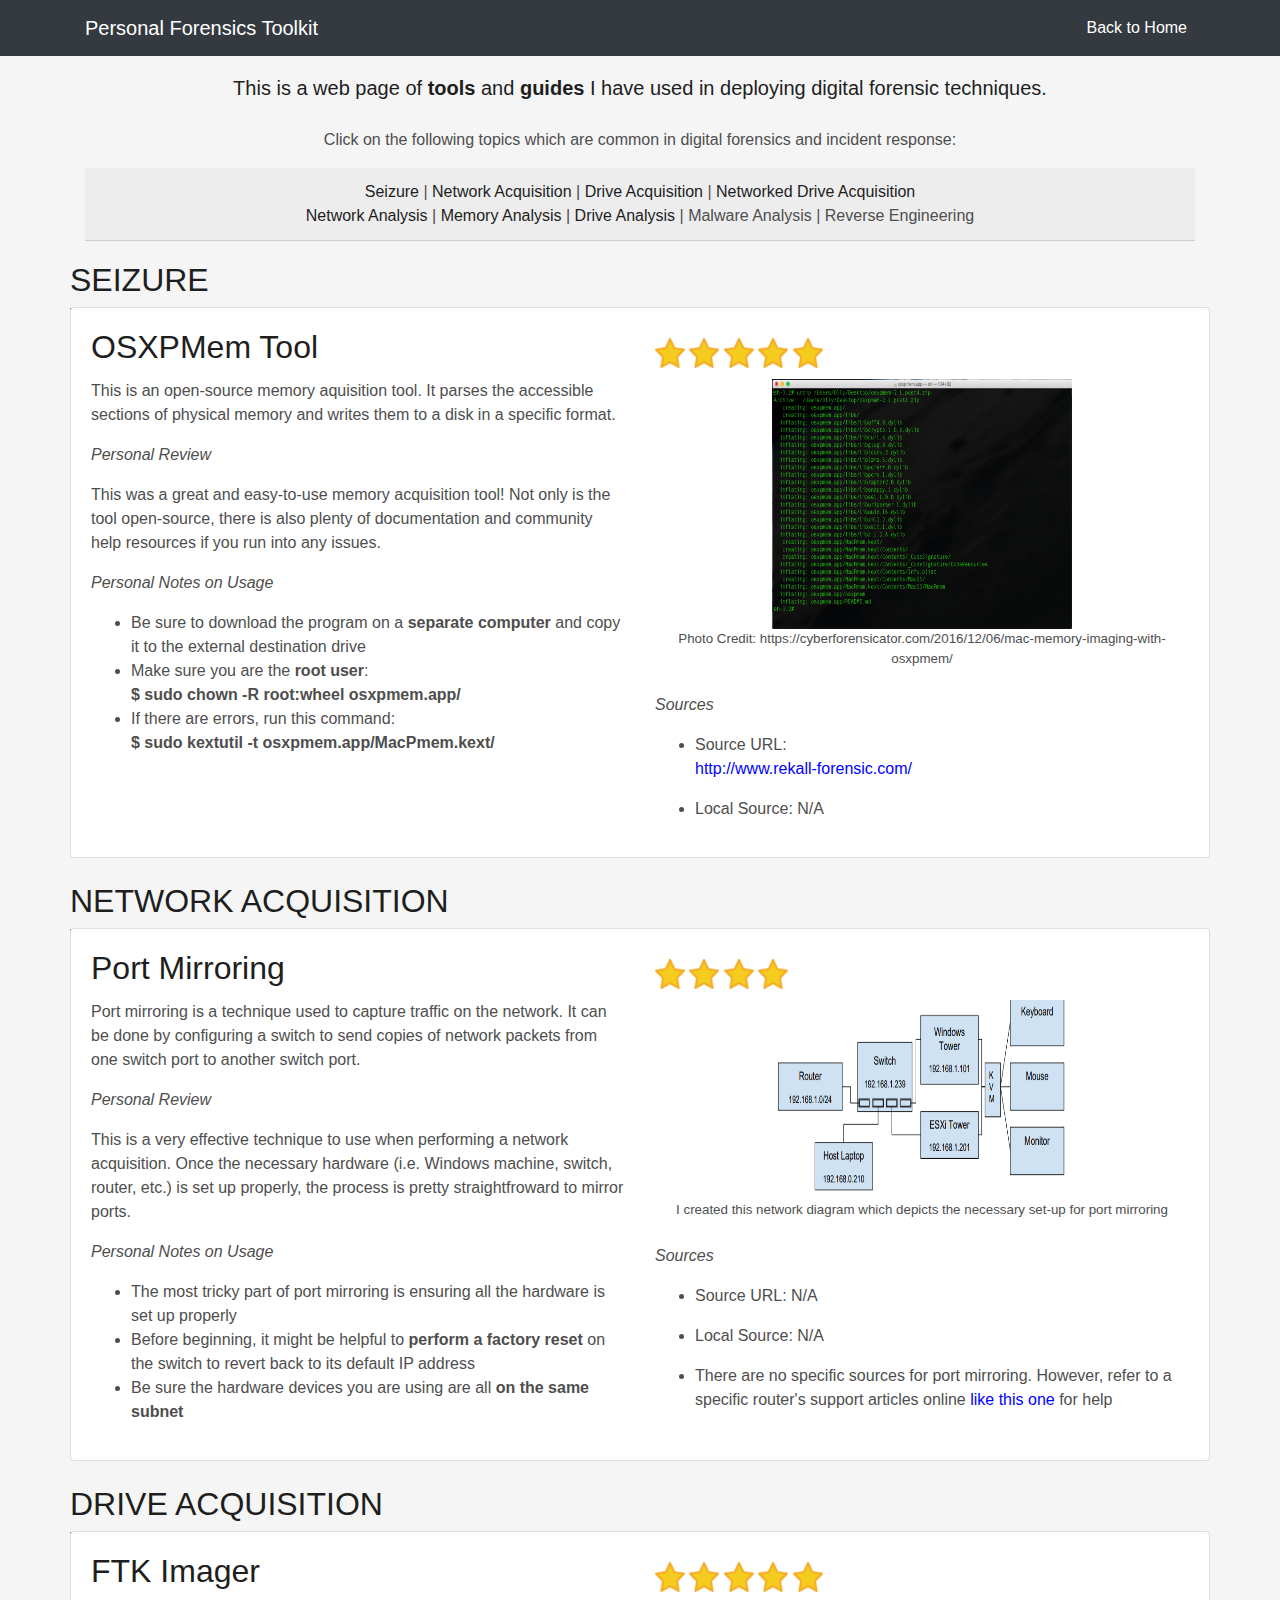
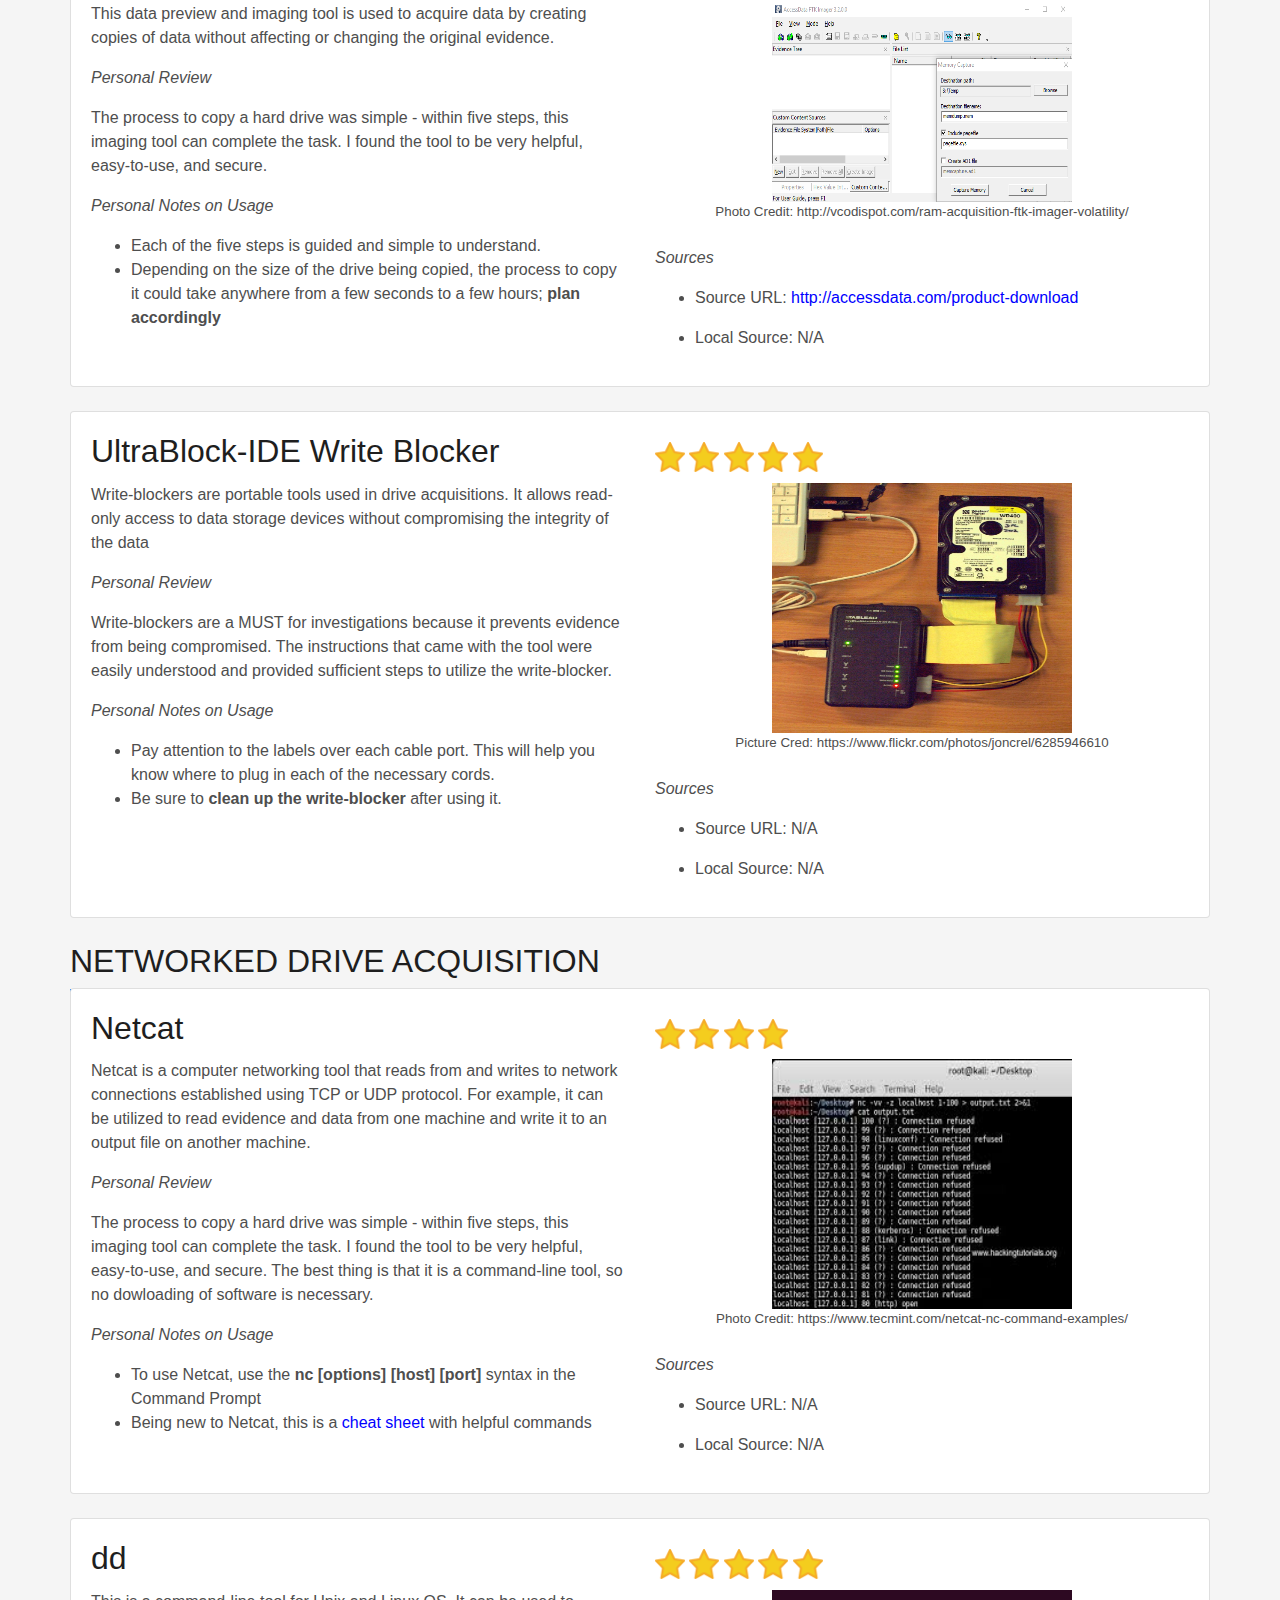
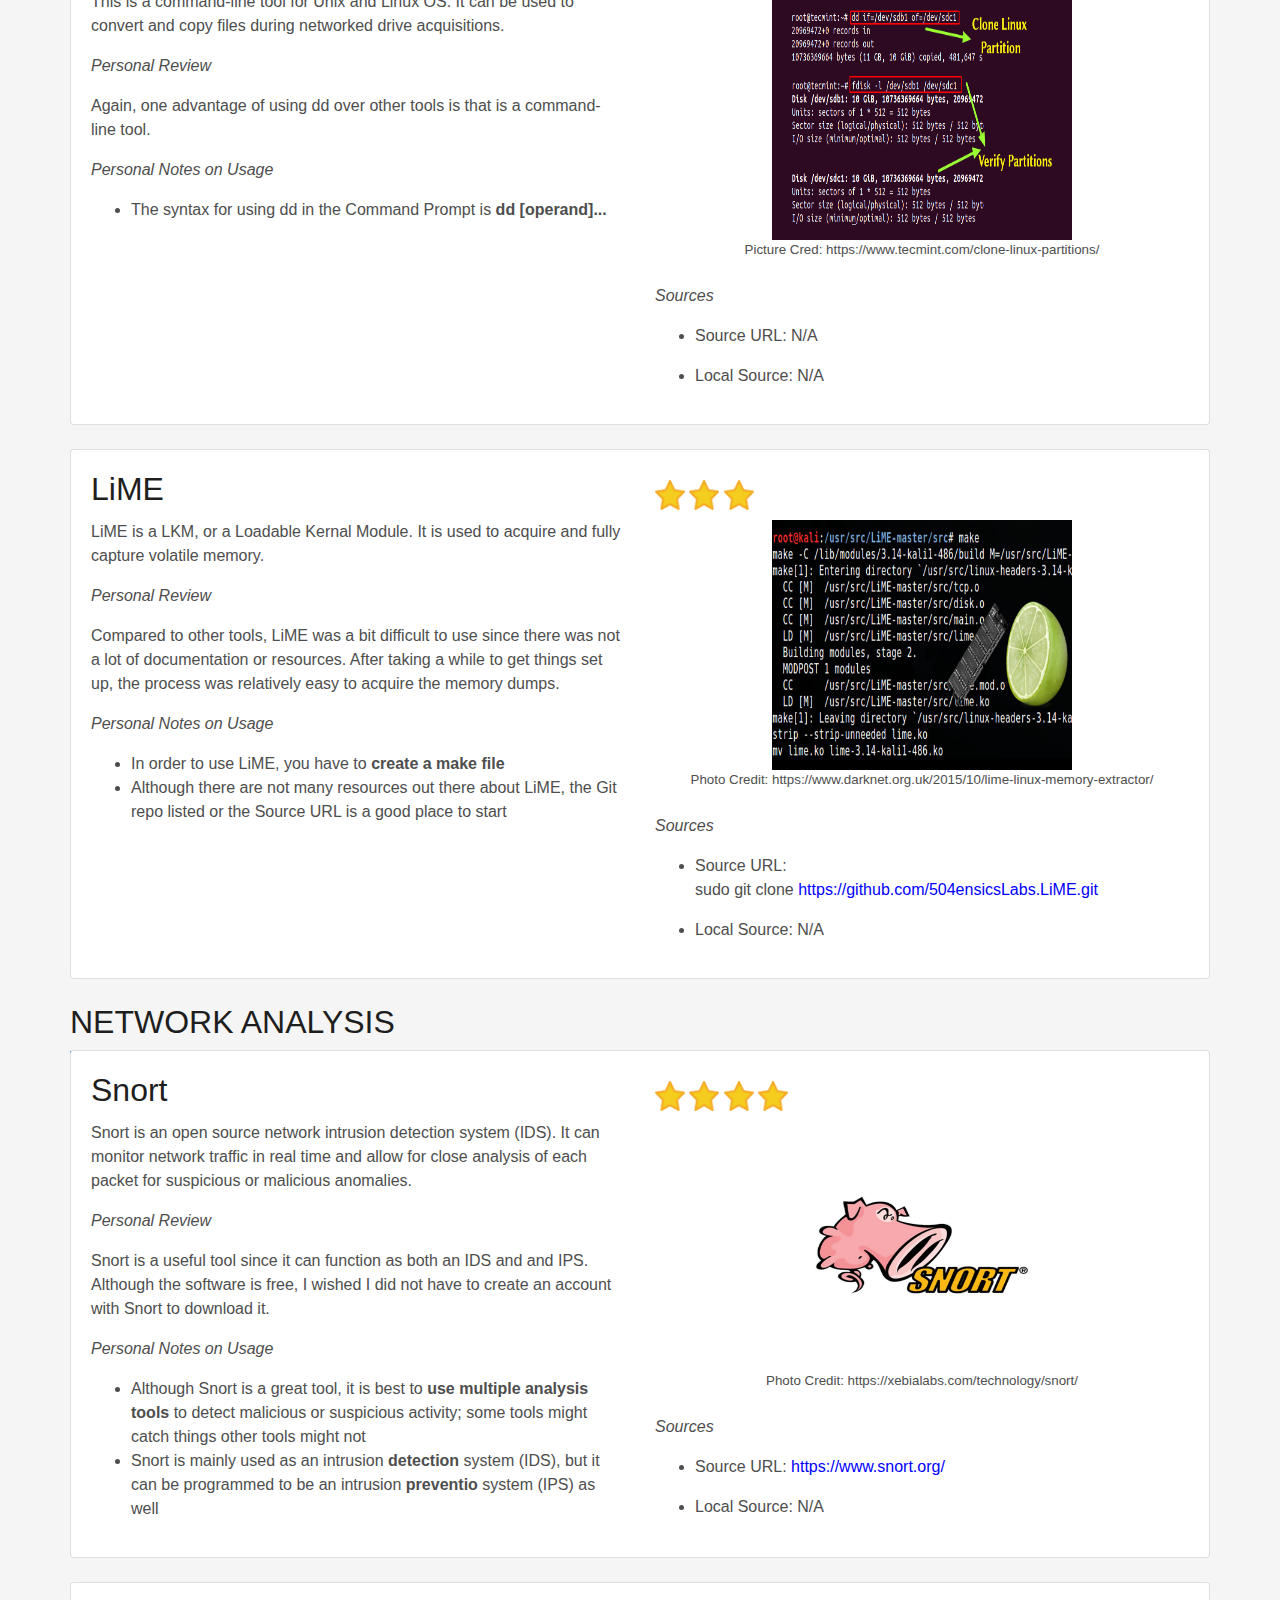
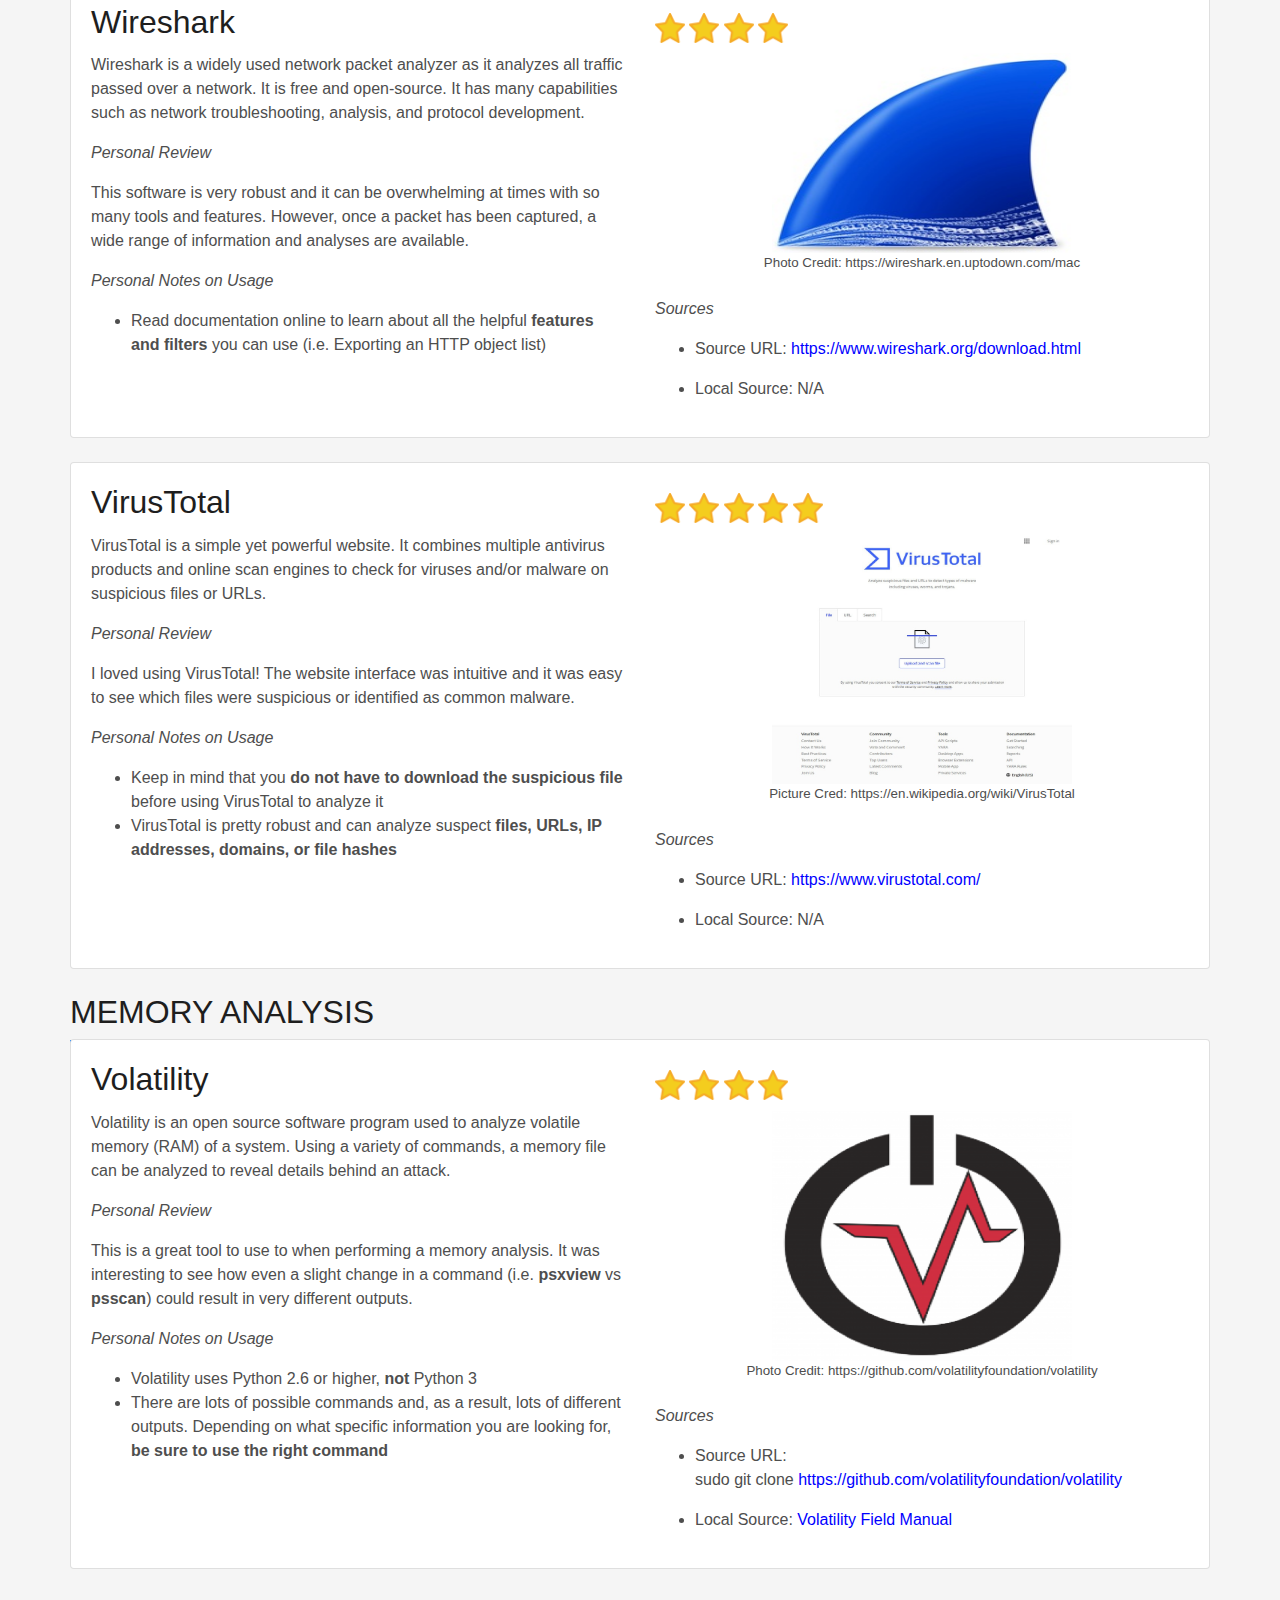
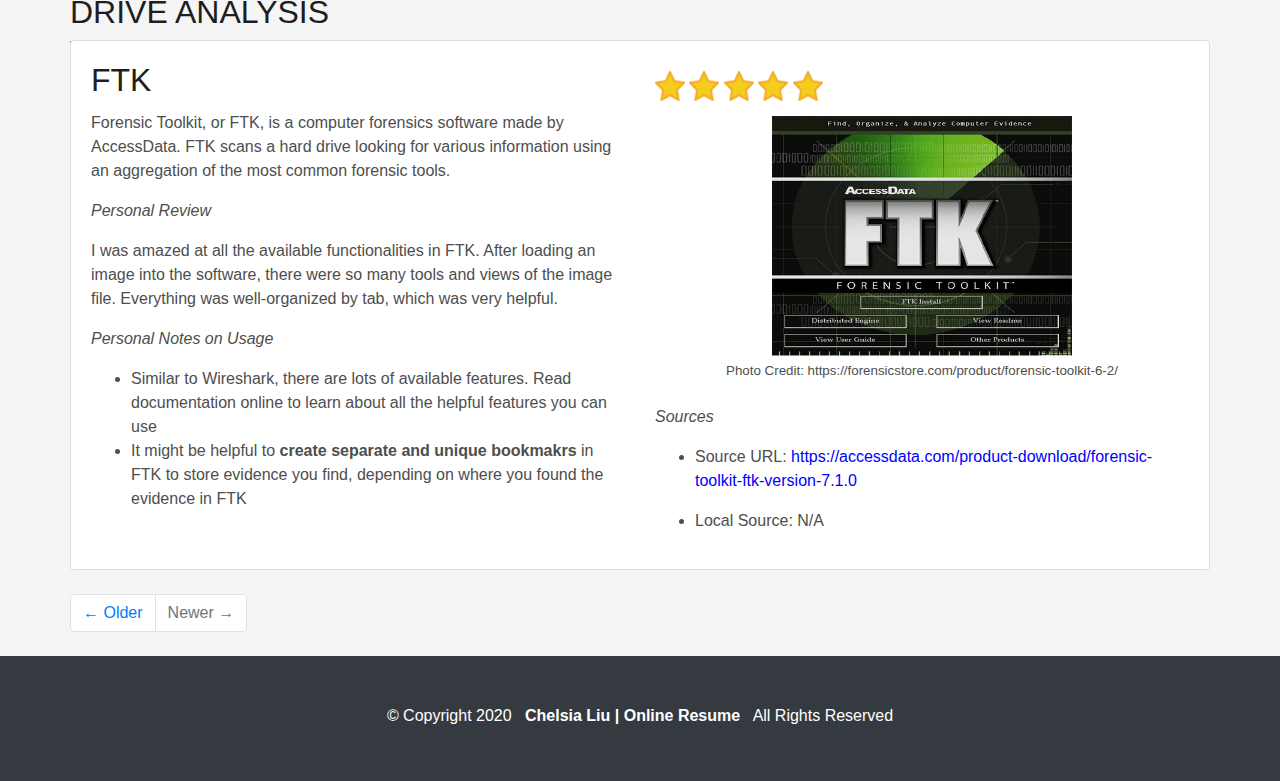
==== commit 1ef6ba70: "Finished updating content up until Malware Analysis" ====
--- a/personal-forensics-toolkit.html
+++ b/personal-forensics-toolkit.html
@@ -51,7 +51,9 @@
                     href="#driveacq">Drive Acquisition</a> |
                 <a href="#networkdriveacq">Networked Drive Acquisition</a>
                 <br>
-                <a href="#networkanalysis">Network Analysis</a> | Memory Analysis | Drive Analysis | Malware Analysis | Reverse Engineering
+                <a href="#networkanalysis">Network Analysis</a> | <a href="#memoryanalysis">Memory Analysis</a> | <a
+                    href="#driveanalysis">Drive Analysis</a> | Malware Analysis |
+                Reverse Engineering
             </div>
         </div>
 
@@ -253,71 +255,6 @@
                 </div>
             </div>
 
-            <!-- Blog Post -->
-            <div class="card mb-4">
-                <div class="card-body">
-                    <div class="row">
-                        <div class="col-md-6">
-                            <h2 class="card-title">Wireshark</h2>
-                        </div>
-                        <div class="col-md-6" style="padding-top: 10px;">
-                            <img src="img/star.png" height="30px;">
-                            <img src="img/star.png" height="30px;">
-                            <img src="img/star.png" height="30px;">
-                            <img src="img/star.png" height="30px;">
-                            <img src="img/star.png" height="30px;">
-                        </div>
-                    </div>
-
-                    <div class="row">
-                        <div class="col-md-6">
-                            <p class="card-text">Wireshark is a widely used network packet analyzer. It is free and
-                                open-source. It has many capabilities such as
-                                network troubleshooting, analysis, and protocol development.
-                            </p>
-
-                            <div>
-                                <p class="tool-detail-headers">Personal Review</p>
-                                <p>This software is very robust yet simple to use. Once a packet has been captured,
-                                    numerous analyses can be performed on it
-                                    and packet information can range from protocols to hexdecimal values.
-                                </p>
-                            </div>
-
-                            <div>
-                                <p class="tool-detail-headers">Personal Notes on Usage</p>
-                                <ul>
-                                    <li>With so many tools and functionalities within Wireshark, it can be overwhelming
-                                    </li>
-                                    <li>Read documentation online to learn about helpful <b>features and filters</b> you
-                                        can use
-                                    </li>
-                                </ul>
-                            </div>
-                        </div>
-
-                        <div class="col-md-6">
-                            <img class="tool-image" src="img/wireshark.png_225" alt="Wireshark" style="height: 200px;">
-                            <figcaption class="tool-image-caption">Photo Credit: https://wireshark.en.uptodown.com/mac
-                            </figcaption>
-                            <br>
-                            <div>
-                                <p class="tool-detail-headers">Sources</p>
-                                <ul>
-                                    <li>
-                                        <p>Source URL: <a href=" https://www.wireshark.org/download.html"
-                                                style="color: blue;">https://www.wireshark.org/download.html</a></p>
-                                    </li>
-                                    <li>
-                                        <p>Local Source: N/A</p>
-                                    </li>
-                                </ul>
-                            </div>
-                        </div>
-                    </div>
-                </div>
-            </div>
-
             <h5 id="driveacq" class="title-left">DRIVE ACQUISITION</h5>
 
             <!-- Blog Post -->
@@ -607,7 +544,8 @@
                                 <p class="tool-detail-headers">Personal Notes on Usage</p>
                                 <ul>
                                     <li>In order to use LiME, you have to <b>create a make file</b></li>
-                                    <li>Although there are not many resources out there about LiME, the Git repo listed or the Source URL is a good place to start
+                                    <li>Although there are not many resources out there about LiME, the Git repo listed
+                                        or the Source URL is a good place to start
                                     </li>
                                 </ul>
                             </div>
@@ -643,177 +581,322 @@
                 <div class="card-body">
                     <div class="row">
                         <div class="col-md-6">
-                            <h2 class="card-title">Netcat</h2>
-                        </div>
-                        <div class="col-md-6" style="padding-top: 10px;">
-                            <img src="img/star.png" height="30px;">
-                            <img src="img/star.png" height="30px;">
-                            <img src="img/star.png" height="30px;">
-                            <img src="img/star.png" height="30px;">
-                        </div>
-                    </div>
-
-                    <div class="row">
-                        <div class="col-md-6">
-                            <p class="card-text">Netcat is a computer networking tool that reads from and writes to
-                                network connections established using TCP or UDP protocol. For example, it can be
-                                utilized to read
-                                evidence and data from one machine and write it to an output file on another
-                                machine.
-                            </p>
-
-                            <div>
-                                <p class="tool-detail-headers">Personal Review</p>
-                                <p>The process to copy a hard drive was simple - within five steps, this imaging tool
-                                    can complete the task. I found the tool to be very helpful, easy-to-use, and secure.
-                                    The best thing is that it is a command-line tool, so no dowloading of software is
-                                    necessary.
-                                </p>
-                            </div>
-
-                            <div>
-                                <p class="tool-detail-headers">Personal Notes on Usage</p>
-                                <ul>
-                                    <li>To use Netcat, use the <b>nc [options] [host] [port]</b> syntax in the Command
-                                        Prompt</li>
-                                    <li>Being new to Netcat, this is a <a
-                                            href="https://kapeli.com/cheat_sheets/Netcat.docset/Contents/Resources/Documents/index"
-                                            style="color: blue;">cheat sheet </a> with helpful commands</li>
-                                </ul>
-                            </div>
-                        </div>
-
-                        <div class="col-md-6">
-                            <img class="tool-image" src="img/netcat.png" alt="Netcat">
+                            <h2 class="card-title">Snort</h2>
+                        </div>
+                        <div class="col-md-6" style="padding-top: 10px;">
+                            <img src="img/star.png" height="30px;">
+                            <img src="img/star.png" height="30px;">
+                            <img src="img/star.png" height="30px;">
+                            <img src="img/star.png" height="30px;">
+                        </div>
+                    </div>
+
+                    <div class="row">
+                        <div class="col-md-6">
+                            <p class="card-text">Snort is an open source network intrusion detection system (IDS). It
+                                can monitor network traffic in real time and allow for close analysis of each packet for
+                                suspicious or malicious anomalies.
+                            </p>
+
+                            <div>
+                                <p class="tool-detail-headers">Personal Review</p>
+                                <p>Snort is a useful tool since it can function as both an IDS and and IPS. Although the
+                                    software is free, I wished I did not have to create an account with Snort to
+                                    download it.
+                                </p>
+                            </div>
+
+                            <div>
+                                <p class="tool-detail-headers">Personal Notes on Usage</p>
+                                <ul>
+                                    <li>Although Snort is a great tool, it is best to <b>use multiple analysis tools</b>
+                                        to detect malicious or suspicious activity; some tools might catch things other
+                                        tools might not</li>
+                                    <li>Snort is mainly used as an intrusion <b>detection</b> system (IDS), but it can
+                                        be programmed to be an intrusion <b>preventio </b> system (IPS) as well</li>
+                                </ul>
+                            </div>
+                        </div>
+
+                        <div class="col-md-6">
+                            <img class="tool-image" src="img/snort.jpg" alt="Snort">
                             <figcaption class="tool-image-caption">Photo Credit:
-                                https://www.tecmint.com/netcat-nc-command-examples/</figcaption>
-                            <br>
-                            <div>
-                                <p class="tool-detail-headers">Sources</p>
-                                <ul>
-                                    <li>
-                                        <p>Source URL: N/A</p>
-                                    </li>
-                                    <li>
-                                        <p>Local Source: N/A</p>
-                                    </li>
-                                </ul>
-                            </div>
-                        </div>
-                    </div>
-                </div>
-            </div>
-
-            <!-- Blog Post -->
-            <div class="card mb-4">
-                <div class="card-body">
-                    <div class="row">
-                        <div class="col-md-6">
-                            <h2 class="card-title">dd</h2>
-                        </div>
-                        <div class="col-md-6" style="padding-top: 10px;">
-                            <img src="img/star.png" height="30px;">
-                            <img src="img/star.png" height="30px;">
-                            <img src="img/star.png" height="30px;">
-                            <img src="img/star.png" height="30px;">
-                            <img src="img/star.png" height="30px;">
-                        </div>
-                    </div>
-
-                    <div class="row">
-                        <div class="col-md-6">
-                            <p class="card-text">This is a command-line tool for Unix and Linux OS. It can be used to
-                                convert and copy files during networked drive
-                                acquisitions.
-                            </p>
-
-                            <div>
-                                <p class="tool-detail-headers">Personal Review</p>
-                                <p>Again, one advantage of using dd over other tools is that is a command-line tool.
-                                </p>
-                            </div>
-
-                            <div>
-                                <p class="tool-detail-headers">Personal Notes on Usage</p>
-                                <ul>
-                                    <li>The syntax for using dd in the Command Prompt is <b>dd [operand]...</b>
-                                    </li>
-                                </ul>
-                            </div>
-                        </div>
-
-                        <div class="col-md-6">
-                            <img class="tool-image" src="img/dd.png" alt="dd Tool">
+                                https://xebialabs.com/technology/snort/</figcaption>
+                            <br>
+                            <div>
+                                <p class="tool-detail-headers">Sources</p>
+                                <ul>
+                                    <li>
+                                        <p>Source URL: <a href="https://www.snort.org/"
+                                                style="color: blue;">https://www.snort.org/</a></p>
+                                    </li>
+                                    <li>
+                                        <p>Local Source: N/A</p>
+                                    </li>
+                                </ul>
+                            </div>
+                        </div>
+                    </div>
+                </div>
+            </div>
+
+            <!-- Blog Post -->
+            <div class="card mb-4">
+                <div class="card-body">
+                    <div class="row">
+                        <div class="col-md-6">
+                            <h2 class="card-title">Wireshark</h2>
+                        </div>
+                        <div class="col-md-6" style="padding-top: 10px;">
+                            <img src="img/star.png" height="30px;">
+                            <img src="img/star.png" height="30px;">
+                            <img src="img/star.png" height="30px;">
+                            <img src="img/star.png" height="30px;">
+                        </div>
+                    </div>
+
+                    <div class="row">
+                        <div class="col-md-6">
+                            <p class="card-text">Wireshark is a widely used network packet analyzer as it analyzes all
+                                traffic passed over a network. It is free and
+                                open-source. It has many capabilities such as
+                                network troubleshooting, analysis, and protocol development.
+                            </p>
+
+                            <div>
+                                <p class="tool-detail-headers">Personal Review</p>
+                                <p>This software is very robust and it can be overwhelming at times with so many tools
+                                    and features. However, once a packet has been captured,
+                                    a wide range of information and analyses are available.
+                                </p>
+                            </div>
+
+                            <div>
+                                <p class="tool-detail-headers">Personal Notes on Usage</p>
+                                <ul>
+                                    <li>Read documentation online to learn about all the helpful <b>features and
+                                            filters</b> you
+                                        can use (i.e. Exporting an HTTP object list)
+                                    </li>
+                                </ul>
+                            </div>
+                        </div>
+
+                        <div class="col-md-6">
+                            <img class="tool-image" src="img/wireshark.png_225" alt="Wireshark" style="height: 200px;">
+                            <figcaption class="tool-image-caption">Photo Credit: https://wireshark.en.uptodown.com/mac
+                            </figcaption>
+                            <br>
+                            <div>
+                                <p class="tool-detail-headers">Sources</p>
+                                <ul>
+                                    <li>
+                                        <p>Source URL: <a href=" https://www.wireshark.org/download.html"
+                                                style="color: blue;">https://www.wireshark.org/download.html</a></p>
+                                    </li>
+                                    <li>
+                                        <p>Local Source: N/A</p>
+                                    </li>
+                                </ul>
+                            </div>
+                        </div>
+                    </div>
+                </div>
+            </div>
+
+            <!-- Blog Post -->
+            <div class="card mb-4">
+                <div class="card-body">
+                    <div class="row">
+                        <div class="col-md-6">
+                            <h2 class="card-title">VirusTotal</h2>
+                        </div>
+                        <div class="col-md-6" style="padding-top: 10px;">
+                            <img src="img/star.png" height="30px;">
+                            <img src="img/star.png" height="30px;">
+                            <img src="img/star.png" height="30px;">
+                            <img src="img/star.png" height="30px;">
+                            <img src="img/star.png" height="30px;">
+                        </div>
+                    </div>
+
+                    <div class="row">
+                        <div class="col-md-6">
+                            <p class="card-text">VirusTotal is a simple yet powerful website. It combines multiple
+                                antivirus products and online scan engines to check for viruses and/or malware on
+                                suspicious files or URLs.
+                            </p>
+
+                            <div>
+                                <p class="tool-detail-headers">Personal Review</p>
+                                <p>I loved using VirusTotal! The website interface was intuitive and it was easy to see
+                                    which files were suspicious or identified as common malware.
+                                </p>
+                            </div>
+
+                            <div>
+                                <p class="tool-detail-headers">Personal Notes on Usage</p>
+                                <ul>
+                                    <li>Keep in mind that you <b>do not have to download the suspicious file</b> before
+                                        using VirusTotal to analyze it</li>
+                                    <li>VirusTotal is pretty robust and can analyze suspect <b>files, URLs, IP
+                                            addresses, domains, or file hashes</b>
+                                    </li>
+                                </ul>
+                            </div>
+                        </div>
+
+                        <div class="col-md-6">
+                            <img class="tool-image" src="img/virus-total.jpg" alt="Virus Total">
                             <figcaption class="tool-image-caption">Picture Cred:
-                                https://www.tecmint.com/clone-linux-partitions/
+                                https://en.wikipedia.org/wiki/VirusTotal
                             </figcaption>
                             <br>
                             <div>
                                 <p class="tool-detail-headers">Sources</p>
                                 <ul>
                                     <li>
-                                        <p>Source URL: N/A</p>
-                                    </li>
-                                    <li>
-                                        <p>Local Source: N/A</p>
-                                    </li>
-                                </ul>
-                            </div>
-                        </div>
-                    </div>
-                </div>
-            </div>
-
-            <!-- Blog Post -->
-            <div class="card mb-4">
-                <div class="card-body">
-                    <div class="row">
-                        <div class="col-md-6">
-                            <h2 class="card-title">LiME</h2>
-                        </div>
-                        <div class="col-md-6" style="padding-top: 10px;">
-                            <img src="img/star.png" height="30px;">
-                            <img src="img/star.png" height="30px;">
-                            <img src="img/star.png" height="30px;">
-                        </div>
-                    </div>
-
-                    <div class="row">
-                        <div class="col-md-6">
-                            <p class="card-text">LiME is a LKM, or a Loadable Kernal Module. It is used to acquire and
-                                fully capture volatile memory.
-                            </p>
-
-                            <div>
-                                <p class="tool-detail-headers">Personal Review</p>
-                                <p>Compared to other tools, LiME was a bit difficult to use since there was not a lot of
-                                    documentation or resources. After taking a while to get things set up, the process
-                                    was relatively easy to acquire the memory dumps.
-                                </p>
-                            </div>
-
-                            <div>
-                                <p class="tool-detail-headers">Personal Notes on Usage</p>
-                                <ul>
-                                    <li>In order to use LiME, you have to <b>create a make file</b></li>
-                                    <li>Although there are not many resources out there about LiME, the Git repo listed or the Source URL is a good place to start
-                                    </li>
-                                </ul>
-                            </div>
-                        </div>
-
-                        <div class="col-md-6">
-                            <img class="tool-image" src="img/lime.jpg" alt="LiME Tool">
+                                        <p>Source URL: <a href="https://www.virustotal.com/"
+                                                style="color: blue;">https://www.virustotal.com/</a></p>
+                                    </li>
+                                    <li>
+                                        <p>Local Source: N/A</p>
+                                    </li>
+                                </ul>
+                            </div>
+                        </div>
+                    </div>
+                </div>
+            </div>
+
+
+            <h5 id="memoryanalysis" class="title-left">MEMORY ANALYSIS</h5>
+
+            <!-- Blog Post -->
+            <div class="card mb-4">
+                <div class="card-body">
+                    <div class="row">
+                        <div class="col-md-6">
+                            <h2 class="card-title">Volatility</h2>
+                        </div>
+                        <div class="col-md-6" style="padding-top: 10px;">
+                            <img src="img/star.png" height="30px;">
+                            <img src="img/star.png" height="30px;">
+                            <img src="img/star.png" height="30px;">
+                            <img src="img/star.png" height="30px;">
+                        </div>
+                    </div>
+
+                    <div class="row">
+                        <div class="col-md-6">
+                            <p class="card-text">Volatility is an open source software program used to analyze volatile
+                                memory (RAM) of a system. Using a variety of
+                                commands, a memory file can be analyzed to reveal details behind an attack.
+                            </p>
+
+                            <div>
+                                <p class="tool-detail-headers">Personal Review</p>
+                                <p>This is a great tool to use to when performing a memory analysis. It was interesting
+                                    to see how even a slight change in a command (i.e. <b>psxview</b> vs <b>psscan</b>)
+                                    could result in very different outputs.
+                                </p>
+                            </div>
+
+                            <div>
+                                <p class="tool-detail-headers">Personal Notes on Usage</p>
+                                <ul>
+                                    <li>Volatility uses Python 2.6 or higher, <b>not</b> Python 3</li>
+                                    <li>There are lots of possible commands and, as a result, lots of different outputs.
+                                        Depending on what specific information you are looking for, <b>be sure to use
+                                            the right command</b></li>
+                                </ul>
+                            </div>
+                        </div>
+
+                        <div class="col-md-6">
+                            <img class="tool-image" src="img/volatility.png" alt="Volatility">
                             <figcaption class="tool-image-caption">Photo Credit:
-                                https://www.darknet.org.uk/2015/10/lime-linux-memory-extractor/</figcaption>
+                                https://github.com/volatilityfoundation/volatility</figcaption>
                             <br>
                             <div>
                                 <p class="tool-detail-headers">Sources</p>
                                 <ul>
                                     <li>
                                         <p>Source URL:
-                                            <br>sudo git clone <a href="https://github.com/504ensicsLabs.LiME.git"
-                                                style="color: blue;">https://github.com/504ensicsLabs.LiME.git</a></p>
+                                            <br>sudo git clone <a
+                                                href="https://github.com/volatilityfoundation/volatility"
+                                                style="color: blue;">https://github.com/volatilityfoundation/volatility</a>
+                                        </p>
+                                    </li>
+                                    <li>
+                                        <p>Local Source: <a href="/img/Volatility Field Manual.pdf"
+                                                style="color: blue;">Volatility Field Manual</a></p>
+                                    </li>
+                                </ul>
+                            </div>
+                        </div>
+                    </div>
+                </div>
+            </div>
+
+            <h5 id="driveanalysis" class="title-left">DRIVE ANALYSIS</h5>
+
+            <!-- Blog Post -->
+            <div class="card mb-4">
+                <div class="card-body">
+                    <div class="row">
+                        <div class="col-md-6">
+                            <h2 class="card-title">FTK</h2>
+                        </div>
+                        <div class="col-md-6" style="padding-top: 10px;">
+                            <img src="img/star.png" height="30px;">
+                            <img src="img/star.png" height="30px;">
+                            <img src="img/star.png" height="30px;">
+                            <img src="img/star.png" height="30px;">
+                            <img src="img/star.png" height="30px;">
+                        </div>
+                    </div>
+
+                    <div class="row">
+                        <div class="col-md-6">
+                            <p class="card-text">Forensic Toolkit, or FTK, is a computer forensics software made by
+                                AccessData. FTK
+                                scans a hard drive looking for various information using an aggregation of the most
+                                common forensic tools.
+                            </p>
+
+                            <div>
+                                <p class="tool-detail-headers">Personal Review</p>
+                                <p>I was amazed at all the available functionalities in FTK. After loading an image into
+                                    the software, there were so many tools and views of the image file. Everything was
+                                    well-organized by tab, which was very helpful.
+                                </p>
+                            </div>
+
+                            <div>
+                                <p class="tool-detail-headers">Personal Notes on Usage</p>
+                                <ul>
+                                    <li>Similar to Wireshark, there are lots of available features. Read documentation
+                                        online to learn about all the helpful features you can use</li>
+                                    <li>It might be helpful to <b>create separate and unique bookmakrs</b> in FTK to
+                                        store evidence you find, depending on where you found the evidence in FTK</li>
+                                </ul>
+                            </div>
+                        </div>
+
+                        <div class="col-md-6">
+                            <img class="tool-image" src="img/ftk.png" alt="FTK">
+                            <figcaption class="tool-image-caption">Photo Credit:
+                                https://forensicstore.com/product/forensic-toolkit-6-2/</figcaption>
+                            <br>
+                            <div>
+                                <p class="tool-detail-headers">Sources</p>
+                                <ul>
+                                    <li>
+                                        <p>Source URL:
+                                            <a href="https://accessdata.com/product-download/forensic-toolkit-ftk-version-7.1.0"
+                                                style="color: blue;">https://accessdata.com/product-download/forensic-toolkit-ftk-version-7.1.0</a>
+                                        </p>
                                     </li>
                                     <li>
                                         <p>Local Source: N/A</p>
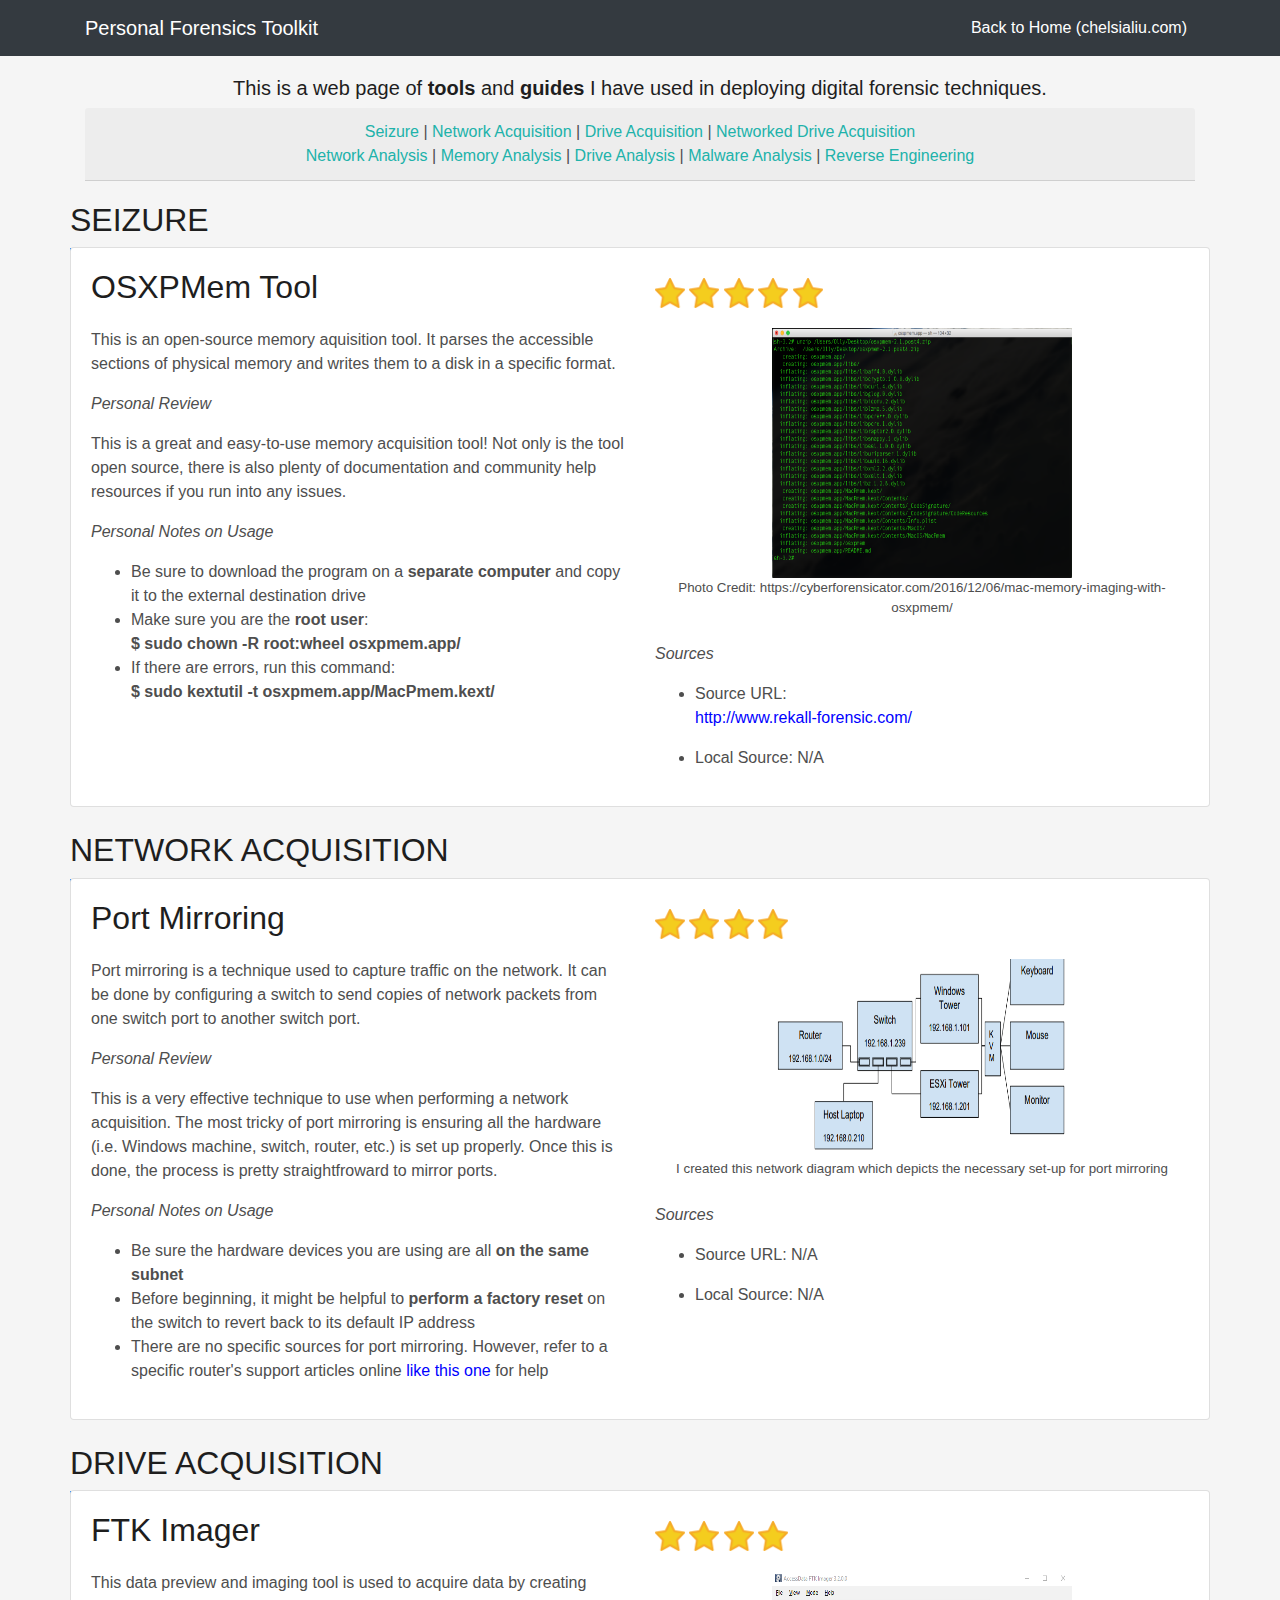
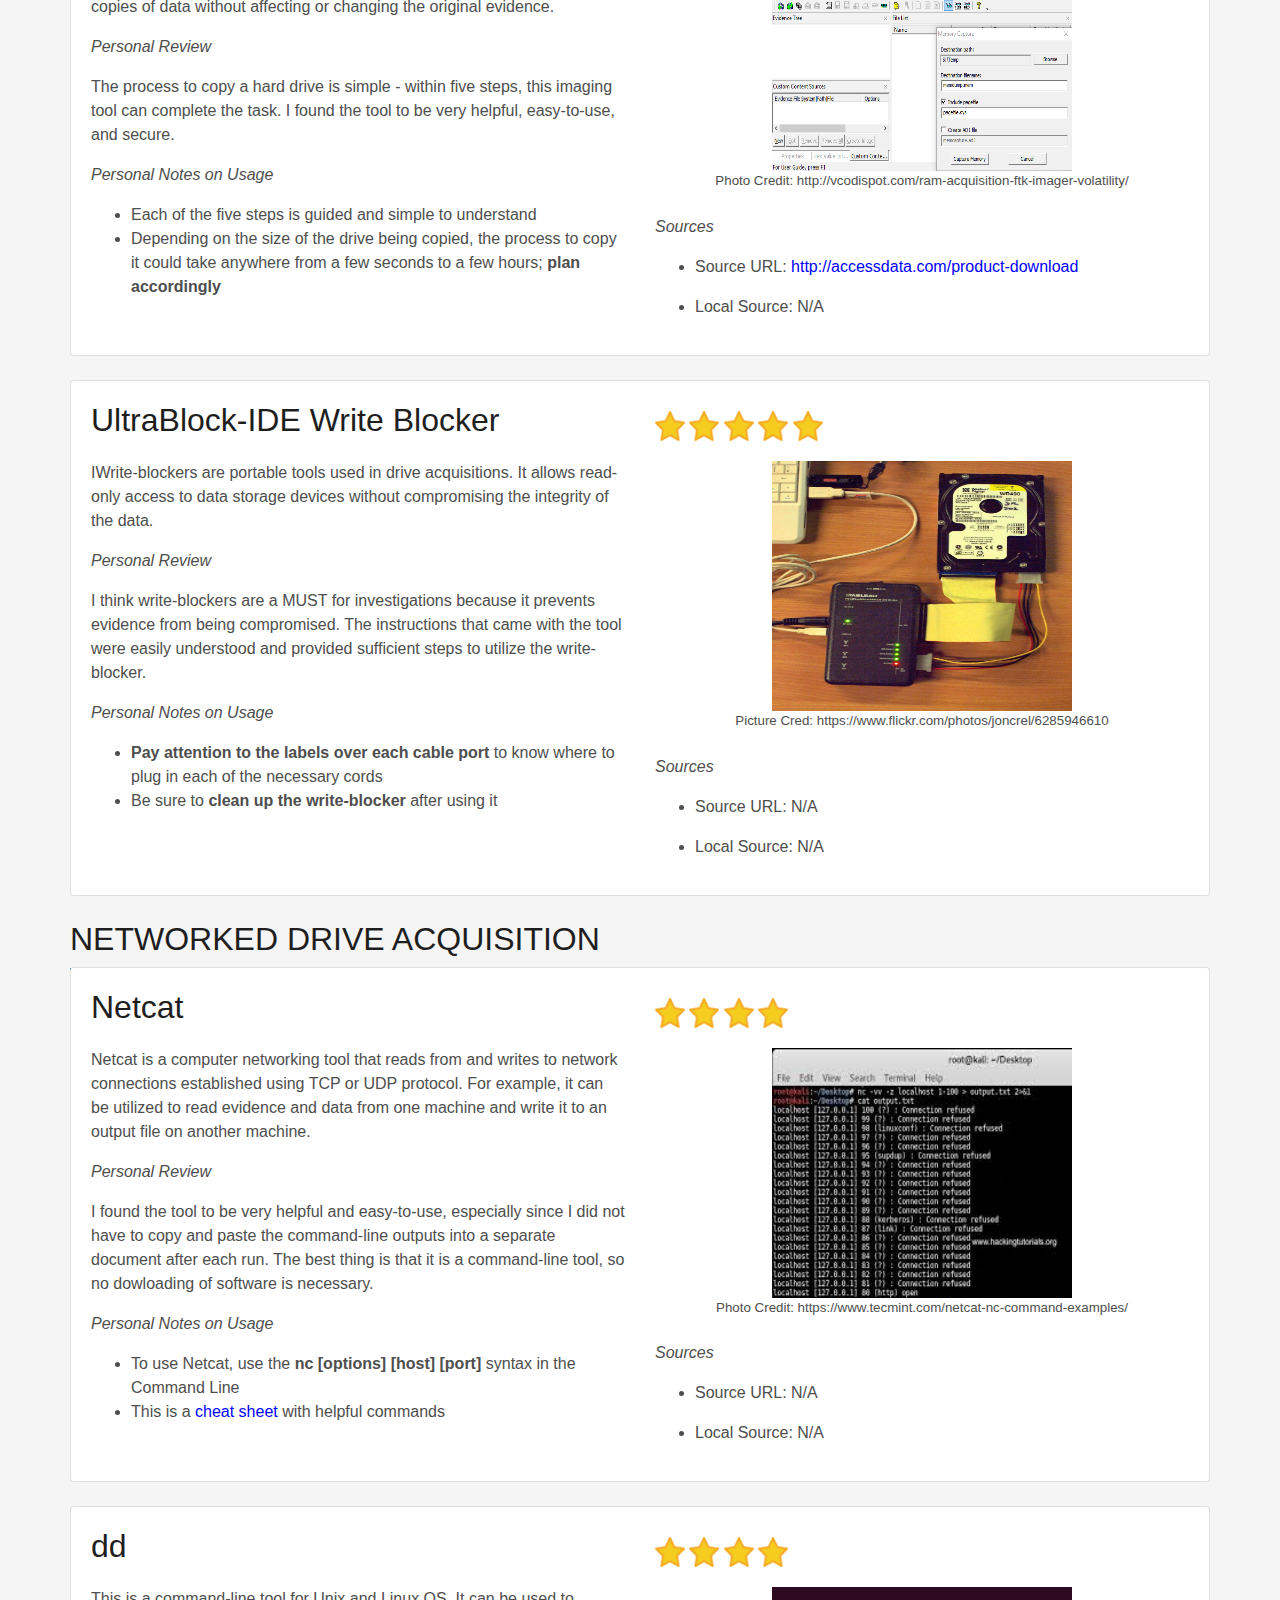
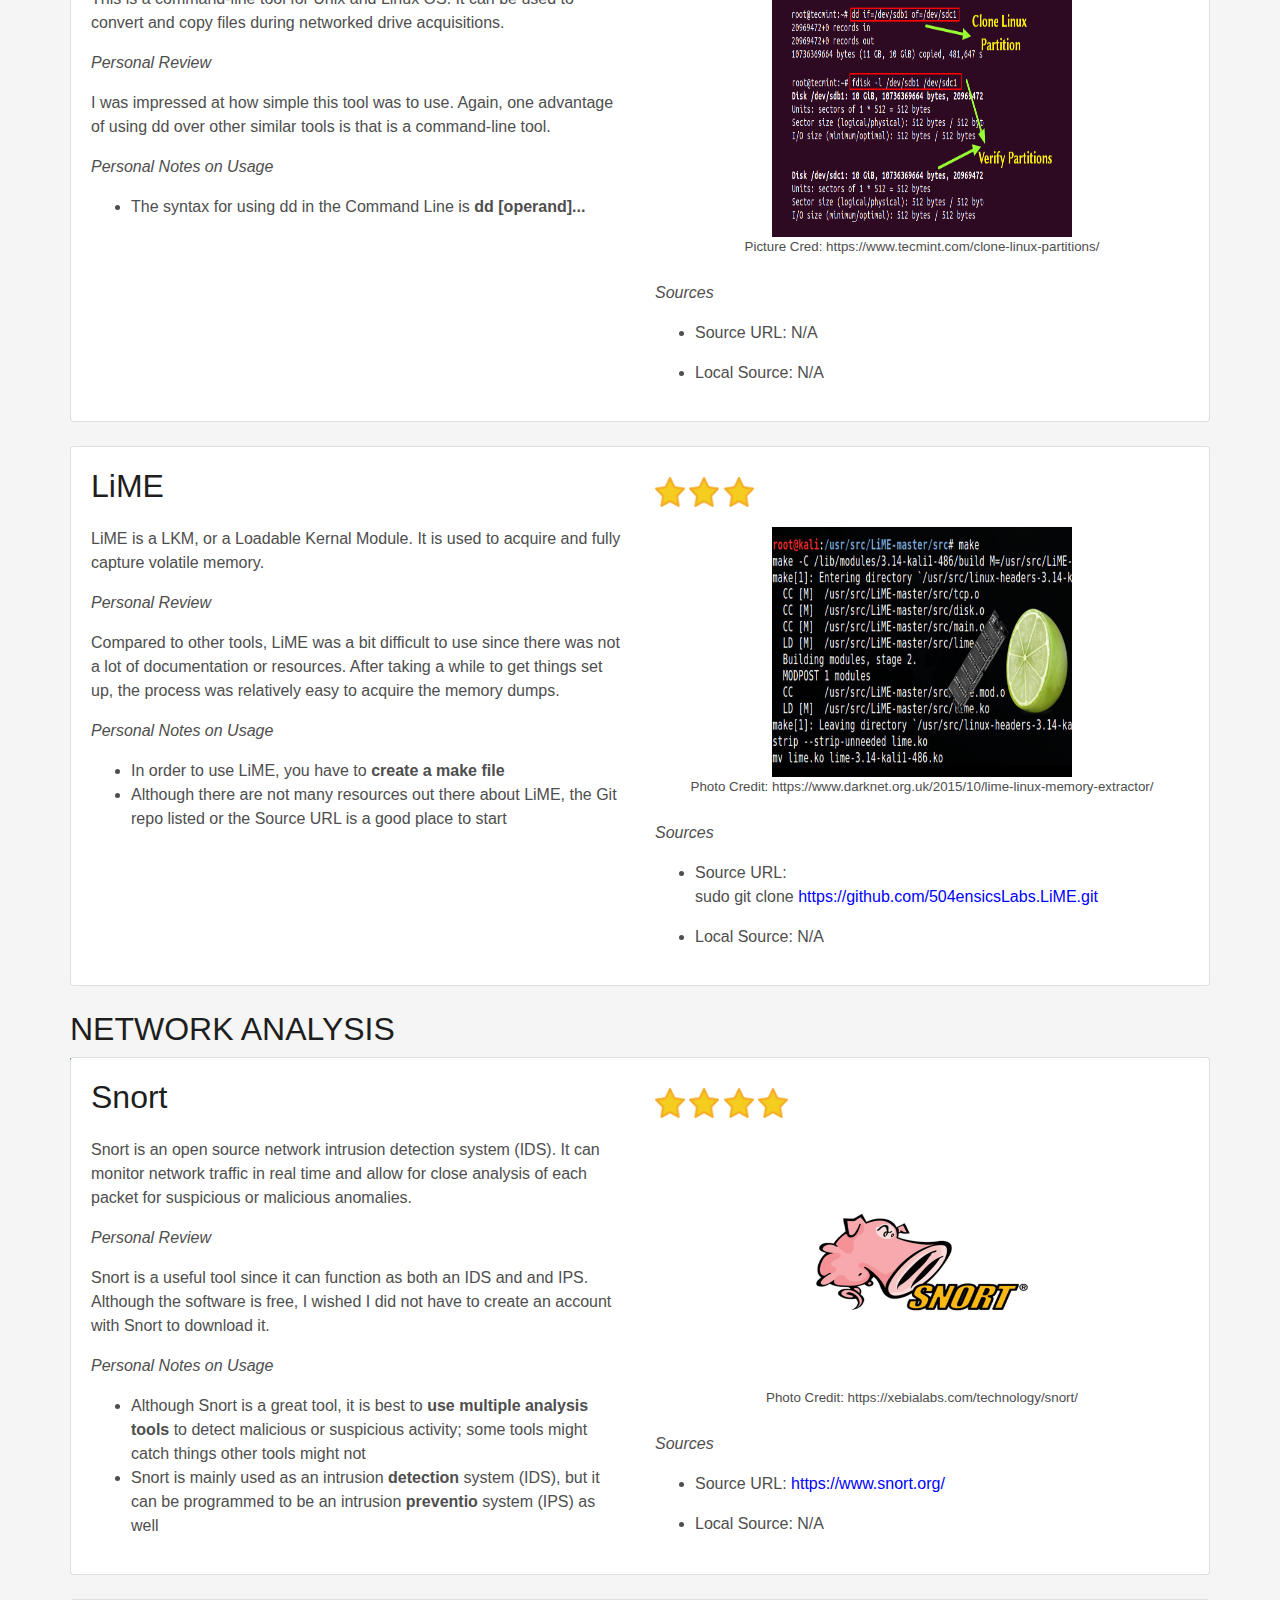
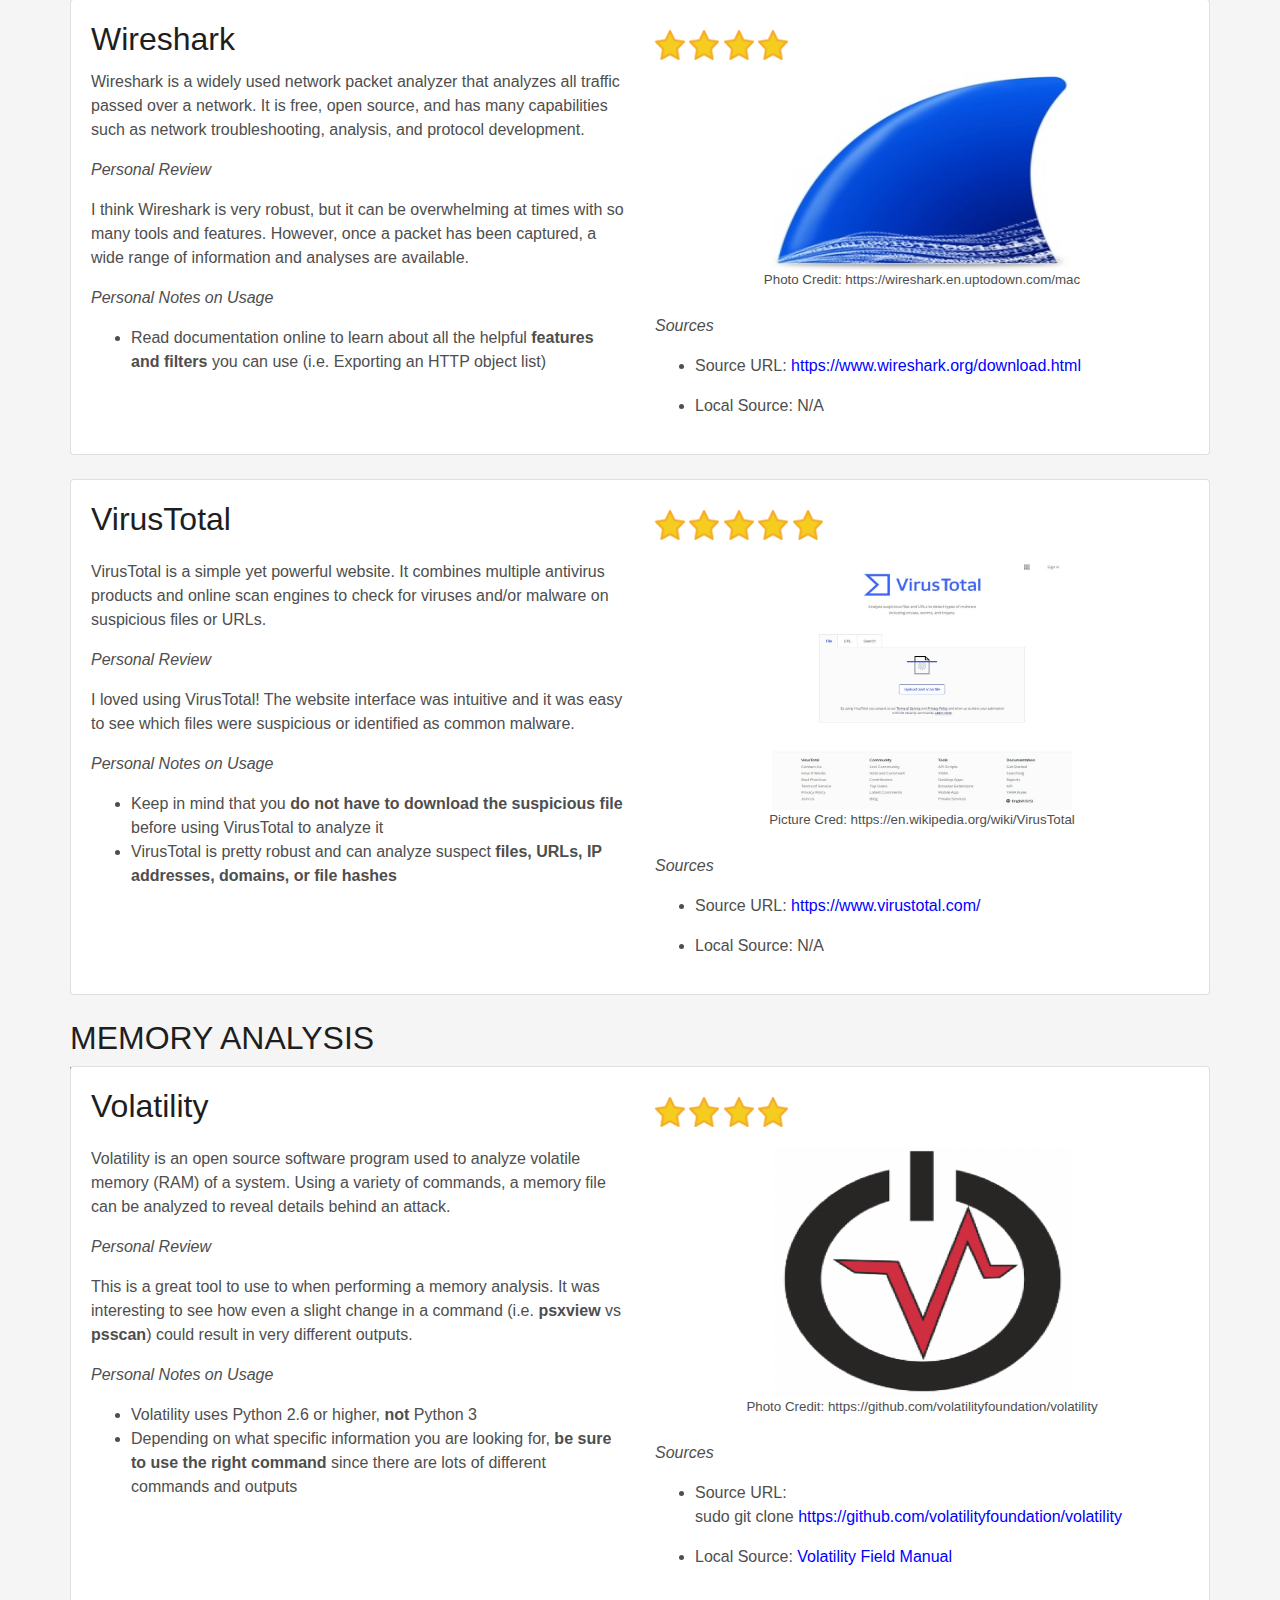
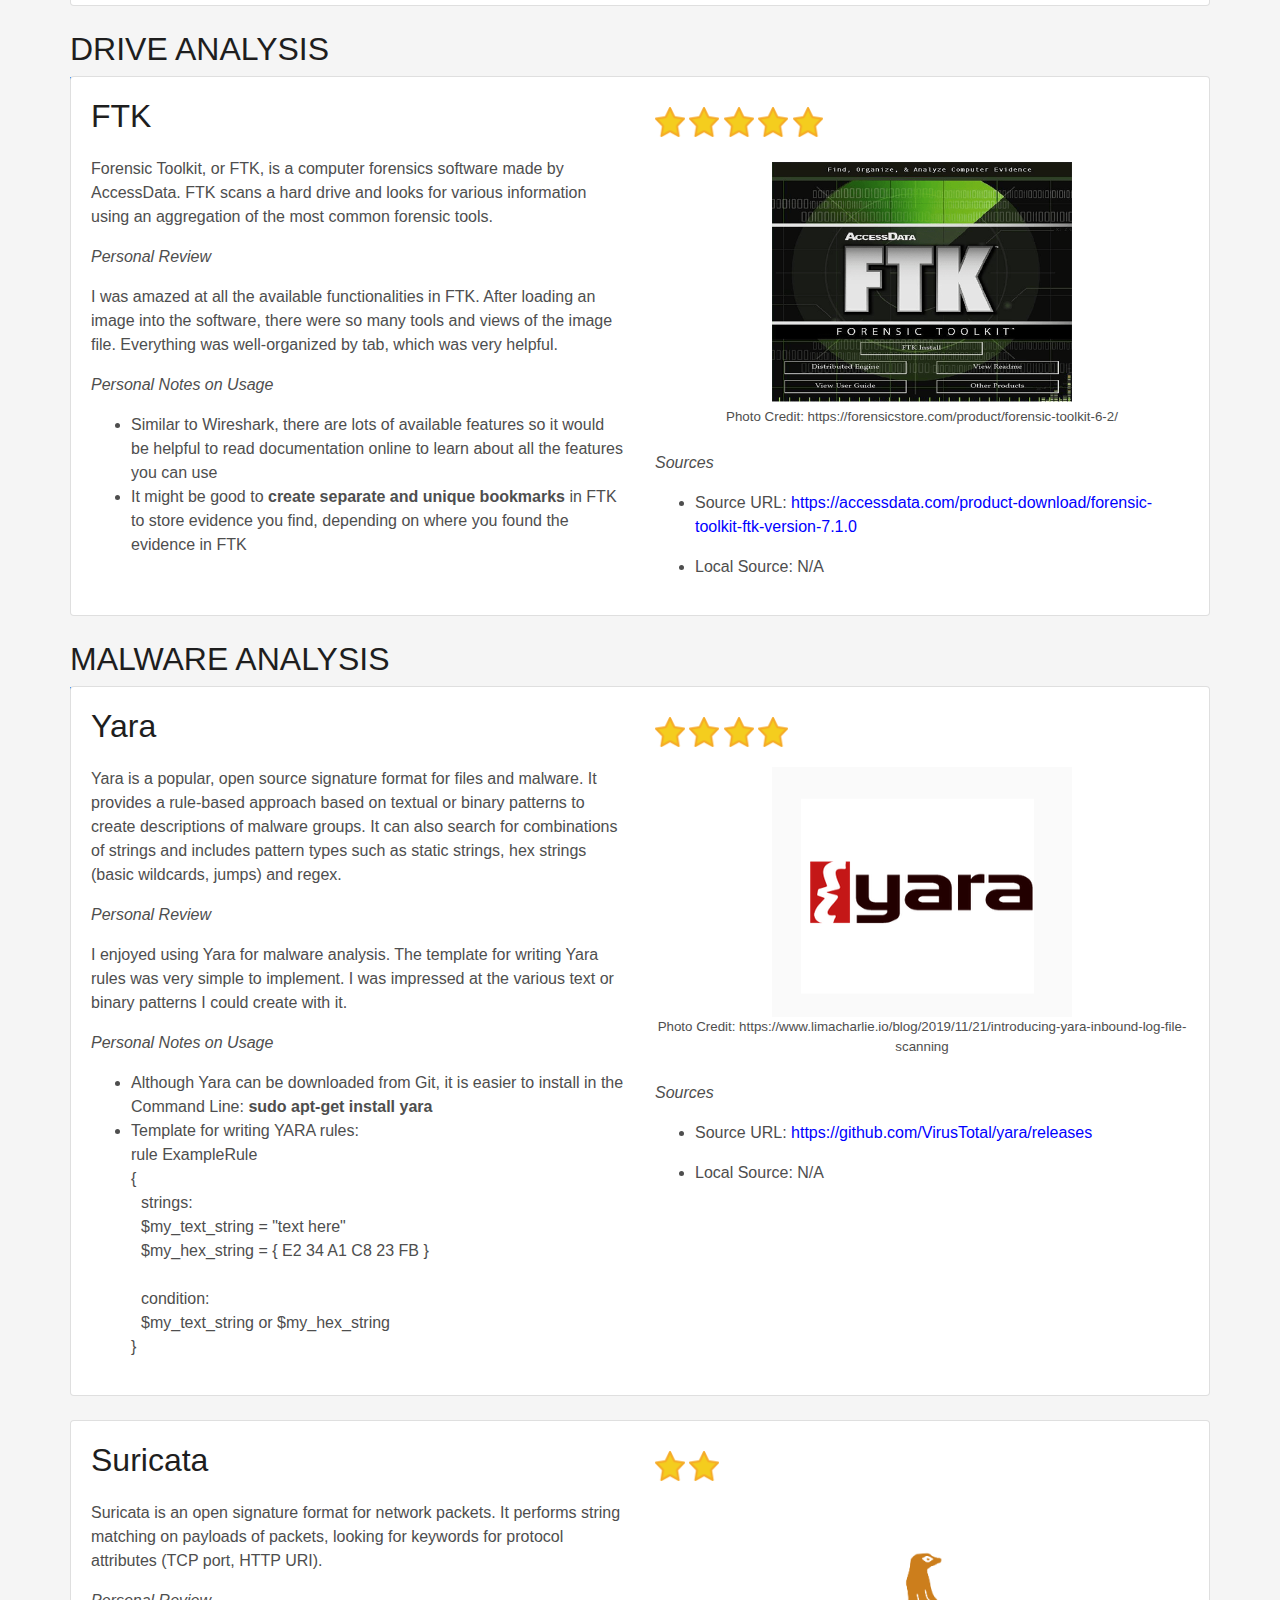
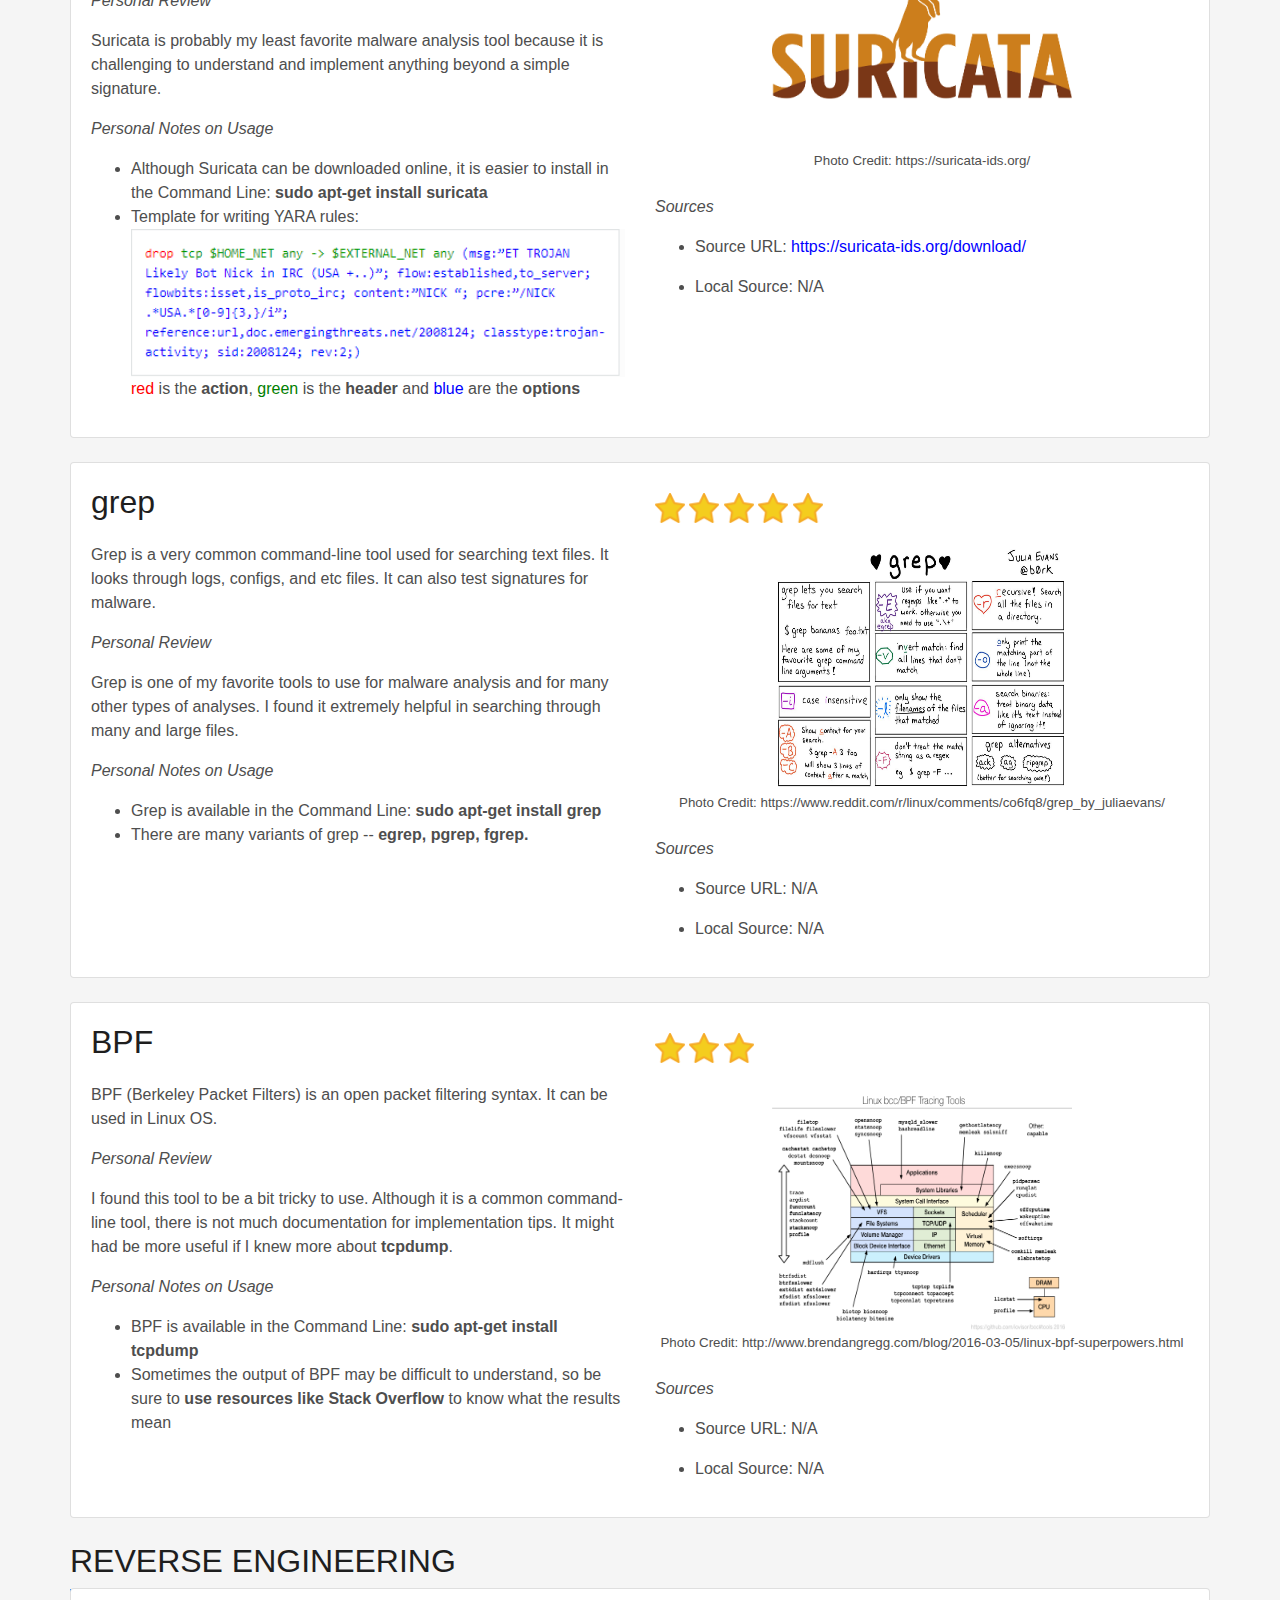
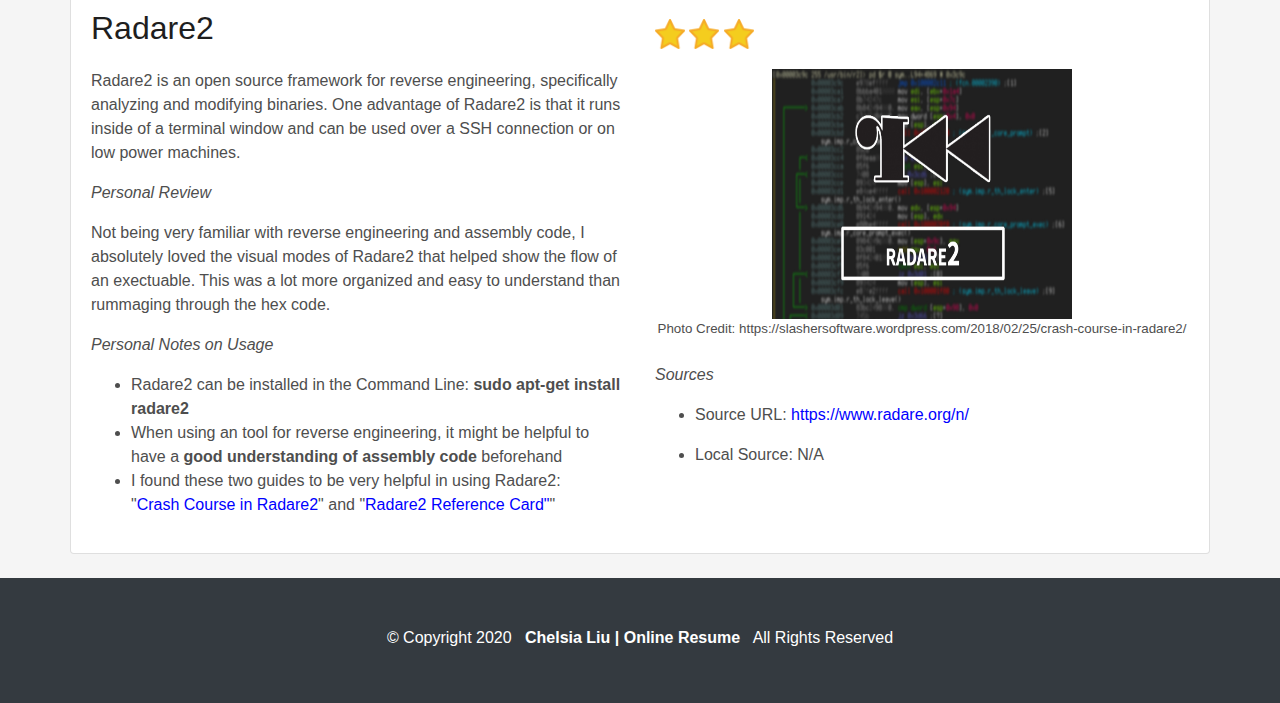
==== commit e1d5841a: "Finished adding content for the Personal Forensics Toolkit" ====
--- a/personal-forensics-toolkit.html
+++ b/personal-forensics-toolkit.html
@@ -26,10 +26,24 @@
                 aria-controls="navbarResponsive" aria-expanded="false" aria-label="Toggle navigation">
                 <span class="navbar-toggler-icon"></span>
             </button>
+            <!-- <div class="card-header forensics-topics">
+                <div class="center">
+                    <a href="#seizure" style="color: lightseagreen;">Seizure</a> | <a href="#networkacq"
+                        style="color: lightseagreen;">Network
+                        Acquisition</a> | <a href="#driveacq" style="color:lightseagreen;">Drive Acquisition</a> |
+                    <a href="#networkdriveacq" style="color: lightseagreen;">Networked Drive Acquisition</a>
+                    <br>
+                    <a href="#networkanalysis" style="color: lightseagreen;">Network Analysis</a> | <a
+                        href="#memoryanalysis" style="color: lightseagreen;">Memory Analysis</a> | <a
+                        href="#driveanalysis" style="color: lightseagreen;">Drive
+                        Analysis</a> | <a href="#malwareanalysis" style="color: lightseagreen;">Malware Analysis</a> |
+                    <a href="#reverseengineering" style="color: lightseagreen;">Reverse Engineering</a>
+                </div>
+            </div> -->
             <div class="collapse navbar-collapse" id="navbarResponsive">
                 <ul class="navbar-nav ml-auto">
                     <li class="nav-item active">
-                        <a class="nav-link" href="index.html">Back to Home
+                        <a class="nav-link" href="index.html">Back to Home (chelsialiu.com)
                         </a>
                     </li>
                 </ul>
@@ -39,7 +53,8 @@
 
     <h5 class="intro-forensics">This is a web page of <b>tools</b> and <b>guides</b> I have used in
         deploying digital forensic techniques.</h5>
-    <p class="center">Click on the following topics which are common in digital forensics and incident response: </p>
+
+    <!-- <p class="center">Click on and jump to the following topics which are common in digital forensics and incident response: </p> -->
 
     <!-- Page Content -->
     <div class="container">
@@ -47,65 +62,20 @@
         <!-- Topics Row -->
         <div class="card-header forensics-topics">
             <div class="center">
-                <a href="#seizure">Seizure</a> | <a href="#networkacq">Network Acquisition</a> | <a
-                    href="#driveacq">Drive Acquisition</a> |
-                <a href="#networkdriveacq">Networked Drive Acquisition</a>
+                <a href="#seizure" style="color: lightseagreen;">Seizure</a> | <a href="#networkacq"
+                    style="color: lightseagreen;">Network
+                    Acquisition</a> | <a href="#driveacq" style="color:lightseagreen;">Drive Acquisition</a> |
+                <a href="#networkdriveacq" style="color: lightseagreen;">Networked Drive Acquisition</a>
                 <br>
-                <a href="#networkanalysis">Network Analysis</a> | <a href="#memoryanalysis">Memory Analysis</a> | <a
-                    href="#driveanalysis">Drive Analysis</a> | Malware Analysis |
-                Reverse Engineering
+                <a href="#networkanalysis" style="color: lightseagreen;">Network Analysis</a> | <a
+                    href="#memoryanalysis" style="color: lightseagreen;">Memory Analysis</a> | <a href="#driveanalysis"
+                    style="color: lightseagreen;">Drive
+                    Analysis</a> | <a href="#malwareanalysis" style="color: lightseagreen;">Malware Analysis</a> |
+                <a href="#reverseengineering" style="color: lightseagreen;">Reverse Engineering</a>
             </div>
         </div>
 
         <div class="row divider">
-
-            <!-- Sidebar Widgets Column -->
-            <!-- <div class="col-md-4"> -->
-
-            <!-- Side Widget -->
-            <!-- <div class="card my-4">
-                    <h5 class="card-header">Side Widget</h5>
-                    <div class="card-body">
-                        You can put anything you want inside of these side widgets. They are easy to use, and feature
-                        the new Bootstrap 4 card containers!
-                    </div>
-                </div> -->
-
-            <!-- Categories Widget -->
-            <!-- <div class="card my-4">
-                    <h5 class="card-header">Categories</h5>
-                    <div class="card-body">
-                        <div class="row">
-                            <div class="col-lg-6">
-                                <ul class="list-unstyled mb-0">
-                                    <li>
-                                        <a href="#">Seizure</a>
-                                    </li>
-                                    <li>
-                                        <a href="#">Network Acquisition</a>
-                                    </li>
-                                    <li>
-                                        <a href="#">Drive Acquisition</a>
-                                    </li>
-                                </ul>
-                            </div>
-                            <div class="col-lg-6">
-                                <ul class="list-unstyled mb-0">
-                                    <li>
-                                        <a href="#">Networked Drive Acquisition</a>
-                                    </li>
-                                    <li>
-                                        <a href="#">Network Analysis</a>
-                                    </li>
-                                    <li>
-                                        <a href="#">Memory Analysis</a>
-                                    </li>
-                                </ul>
-                            </div>
-                        </div>
-                    </div>
-                </div>
-            </div> -->
 
             <!-- Blog Entries Column -->
             <h5 id="seizure" class="title-left">SEIZURE</h5>
@@ -117,12 +87,12 @@
                         <div class="col-md-6">
                             <h2 class="card-title">OSXPMem Tool</h2>
                         </div>
-                        <div class="col-md-6" style="padding-top: 10px;">
-                            <img src="img/star.png" height="30px;">
-                            <img src="img/star.png" height="30px;">
-                            <img src="img/star.png" height="30px;">
-                            <img src="img/star.png" height="30px;">
-                            <img src="img/star.png" height="30px;">
+                        <div class="star-box col-md-6">
+                            <img class="star" src="img/star.png">
+                            <img class="star" src="img/star.png">
+                            <img class="star" src="img/star.png">
+                            <img class="star" src="img/star.png">
+                            <img class="star" src="img/star.png">
                         </div>
                     </div>
 
@@ -135,8 +105,8 @@
 
                             <div>
                                 <p class="tool-detail-headers">Personal Review</p>
-                                <p>This was a great and easy-to-use memory acquisition tool! Not only is the tool
-                                    open-source, there is also
+                                <p>This is a great and easy-to-use memory acquisition tool! Not only is the tool
+                                    open source, there is also
                                     plenty of documentation and community help resources if you run into any issues.
                                 </p>
                             </div>
@@ -187,6 +157,464 @@
                         <div class="col-md-6">
                             <h2 class="card-title">Port Mirroring</h2>
                         </div>
+                        <div class="star-box col-md-6">
+                            <img class="star" src="img/star.png">
+                            <img class="star" src="img/star.png">
+                            <img class="star" src="img/star.png">
+                            <img class="star" src="img/star.png">
+                        </div>
+                    </div>
+
+                    <div class="row">
+                        <div class="col-md-6">
+                            <p class="card-text">Port mirroring is a technique used to capture traffic on the network.
+                                It can be done by
+                                configuring a switch to send copies of network packets from one switch port to another
+                                switch port.
+                            </p>
+
+                            <div>
+                                <p class="tool-detail-headers">Personal Review</p>
+                                <p>This is a very effective technique to use when performing a network acquisition. The
+                                    most tricky of port mirroring is ensuring all the hardware (i.e. Windows machine,
+                                    switch, router, etc.) is set up properly. Once this is done, the
+                                    process is pretty straightfroward to mirror ports.
+                                </p>
+                            </div>
+
+                            <div>
+                                <p class="tool-detail-headers">Personal Notes on Usage</p>
+                                <ul>
+                                    <li>Be sure the hardware devices you are using are all <b>on the same subnet</b>
+                                    </li>
+                                    <li>Before beginning, it might be helpful to <b>perform a factory reset</b> on the
+                                        switch to revert back to
+                                        its default IP address
+                                    </li>
+                                    <li>There are no specific sources for port mirroring. However, refer to a specific
+                                        router's support articles online <a
+                                            href="https://kb.netgear.com/21852/How-do-I-specify-the-source-mirrored-ports-and-destinations-probe-using-the-web-interface-on-my-managed-switch"
+                                            style="color: blue;"> like this one</a> for help
+                                    </li>
+                                </ul>
+                            </div>
+                        </div>
+
+                        <div class="col-md-6">
+                            <img class="tool-image" src="img/port-mirroring.PNG" alt="OSXPMem Tool"
+                                style="height: 200px;">
+                            <figcaption class="tool-image-caption">I created this network diagram which depicts the
+                                necessary set-up for port mirroring</figcaption>
+                            <br>
+                            <div>
+                                <p class="tool-detail-headers">Sources</p>
+                                <ul>
+                                    <li>
+                                        <p>Source URL: N/A</p>
+                                    </li>
+                                    <li>
+                                        <p>Local Source: N/A</p>
+                                    </li>
+                                </ul>
+                            </div>
+                        </div>
+                    </div>
+                </div>
+            </div>
+
+            <h5 id="driveacq" class="title-left">DRIVE ACQUISITION</h5>
+
+            <!-- Blog Post -->
+            <div class="card mb-4">
+                <div class="card-body">
+                    <div class="row">
+                        <div class="col-md-6">
+                            <h2 class="card-title">FTK Imager</h2>
+                        </div>
+                        <div class="star-box col-md-6">
+                            <img class="star" src="img/star.png">
+                            <img class="star" src="img/star.png">
+                            <img class="star" src="img/star.png">
+                            <img class="star" src="img/star.png">
+                        </div>
+                    </div>
+
+                    <div class="row">
+                        <div class="col-md-6">
+                            <p class="card-text">This data preview and imaging tool is used to acquire data by creating
+                                copies of data without affecting or changing the original evidence.
+                            </p>
+
+                            <div>
+                                <p class="tool-detail-headers">Personal Review</p>
+                                <p>The process to copy a hard drive is simple - within five steps, this imaging tool
+                                    can complete the task. I found the tool to be very helpful, easy-to-use, and secure.
+                                </p>
+                            </div>
+
+                            <div>
+                                <p class="tool-detail-headers">Personal Notes on Usage</p>
+                                <ul>
+                                    <li>Each of the five steps is guided and simple to understand</li>
+                                    <li>Depending on the size of the drive being copied, the process to copy it could
+                                        take anywhere from a few seconds to a few hours; <b>plan accordingly</b></li>
+                                </ul>
+                            </div>
+                        </div>
+
+                        <div class="col-md-6">
+                            <img class="tool-image" src="img/ftk-imager.jpg" alt="FTK Imager" style="height: 200px;">
+                            <figcaption class="tool-image-caption">Photo Credit:
+                                http://vcodispot.com/ram-acquisition-ftk-imager-volatility/</figcaption>
+                            <br>
+                            <div>
+                                <p class="tool-detail-headers">Sources</p>
+                                <ul>
+                                    <li>
+                                        <p>Source URL:
+                                            <a href="http://accessdata.com/product-download"
+                                                style="color: blue;">http://accessdata.com/product-download</a>
+                                        </p>
+                                    </li>
+                                    <li>
+                                        <p>Local Source: N/A</p>
+                                    </li>
+                                </ul>
+                            </div>
+                        </div>
+                    </div>
+                </div>
+            </div>
+
+            <!-- Blog Post -->
+            <div class="card mb-4">
+                <div class="card-body">
+                    <div class="row">
+                        <div class="col-md-6">
+                            <h2 class="card-title">UltraBlock-IDE Write Blocker</h2>
+                        </div>
+                        <div class="star-box col-md-6">
+                            <img class="star" src="img/star.png">
+                            <img class="star" src="img/star.png">
+                            <img class="star" src="img/star.png">
+                            <img class="star" src="img/star.png">
+                            <img class="star" src="img/star.png">
+                        </div>
+                    </div>
+
+                    <div class="row">
+                        <div class="col-md-6">
+                            <p class="card-text">IWrite-blockers are portable tools used in drive acquisitions. It
+                                allows
+                                read-only access to data storage devices without compromising the integrity of the data.
+                            </p>
+
+                            <div>
+                                <p class="tool-detail-headers">Personal Review</p>
+                                <p>I think write-blockers are a MUST for investigations because it prevents evidence
+                                    from being
+                                    compromised. The instructions that came with the tool were easily understood and
+                                    provided sufficient steps to utilize the write-blocker.
+                                </p>
+                            </div>
+
+                            <div>
+                                <p class="tool-detail-headers">Personal Notes on Usage</p>
+                                <ul>
+                                    <li><b>Pay attention to the labels over each cable port</b> to know where
+                                        to plug in each of the necessary cords
+                                    </li>
+                                    <li>Be sure to <b>clean up the write-blocker</b> after using it
+                                    </li>
+                                </ul>
+                            </div>
+                        </div>
+
+                        <div class="col-md-6">
+                            <img class="tool-image" src="img/write-blocker.jpg" alt="Write-Blocker">
+                            <figcaption class="tool-image-caption">Picture Cred:
+                                https://www.flickr.com/photos/joncrel/6285946610
+                            </figcaption>
+                            <br>
+                            <div>
+                                <p class="tool-detail-headers">Sources</p>
+                                <ul>
+                                    <li>
+                                        <p>Source URL: N/A</p>
+                                    </li>
+                                    <li>
+                                        <p>Local Source: N/A</p>
+                                    </li>
+                                </ul>
+                            </div>
+                        </div>
+                    </div>
+                </div>
+            </div>
+
+            <h5 id="networkdriveacq" class="title-left">NETWORKED DRIVE ACQUISITION</h5>
+
+            <!-- Blog Post -->
+            <div class="card mb-4">
+                <div class="card-body">
+                    <div class="row">
+                        <div class="col-md-6">
+                            <h2 class="card-title">Netcat</h2>
+                        </div>
+                        <div class="star-box col-md-6">
+                            <img class="star" src="img/star.png">
+                            <img class="star" src="img/star.png">
+                            <img class="star" src="img/star.png">
+                            <img class="star" src="img/star.png">
+                        </div>
+                    </div>
+
+                    <div class="row">
+                        <div class="col-md-6">
+                            <p class="card-text">Netcat is a computer networking tool that reads from and writes to
+                                network connections established using TCP or UDP protocol. For example, it can be
+                                utilized to read
+                                evidence and data from one machine and write it to an output file on another
+                                machine.
+                            </p>
+
+                            <div>
+                                <p class="tool-detail-headers">Personal Review</p>
+                                <p>I found the tool to be very helpful and easy-to-use, especially since I did not have
+                                    to copy and paste the command-line outputs into a separate document after each run.
+                                    The best thing is that it is a command-line tool, so no dowloading of software is
+                                    necessary.
+                                </p>
+                            </div>
+
+                            <div>
+                                <p class="tool-detail-headers">Personal Notes on Usage</p>
+                                <ul>
+                                    <li>To use Netcat, use the <b>nc [options] [host] [port]</b> syntax in the Command
+                                        Line</li>
+                                    <li>This is a <a
+                                            href="https://kapeli.com/cheat_sheets/Netcat.docset/Contents/Resources/Documents/index"
+                                            style="color: blue;">cheat sheet </a> with helpful commands</li>
+                                </ul>
+                            </div>
+                        </div>
+
+                        <div class="col-md-6">
+                            <img class="tool-image" src="img/netcat.png" alt="Netcat">
+                            <figcaption class="tool-image-caption">Photo Credit:
+                                https://www.tecmint.com/netcat-nc-command-examples/</figcaption>
+                            <br>
+                            <div>
+                                <p class="tool-detail-headers">Sources</p>
+                                <ul>
+                                    <li>
+                                        <p>Source URL: N/A</p>
+                                    </li>
+                                    <li>
+                                        <p>Local Source: N/A</p>
+                                    </li>
+                                </ul>
+                            </div>
+                        </div>
+                    </div>
+                </div>
+            </div>
+
+            <!-- Blog Post -->
+            <div class="card mb-4">
+                <div class="card-body">
+                    <div class="row">
+                        <div class="col-md-6">
+                            <h2 class="card-title">dd</h2>
+                        </div>
+                        <div class="star-box col-md-6">
+                            <img class="star" src="img/star.png">
+                            <img class="star" src="img/star.png">
+                            <img class="star" src="img/star.png">
+                            <img class="star" src="img/star.png">
+                        </div>
+                    </div>
+
+                    <div class="row">
+                        <div class="col-md-6">
+                            <p class="card-text">This is a command-line tool for Unix and Linux OS. It can be used to
+                                convert and copy files during networked drive
+                                acquisitions.
+                            </p>
+
+                            <div>
+                                <p class="tool-detail-headers">Personal Review</p>
+                                <p>I was impressed at how simple this tool was to use. Again, one advantage of using dd
+                                    over other similar tools is that is a command-line tool.
+                                </p>
+                            </div>
+
+                            <div>
+                                <p class="tool-detail-headers">Personal Notes on Usage</p>
+                                <ul>
+                                    <li>The syntax for using dd in the Command Line is <b>dd [operand]...</b>
+                                    </li>
+                                </ul>
+                            </div>
+                        </div>
+
+                        <div class="col-md-6">
+                            <img class="tool-image" src="img/dd.png" alt="dd Tool">
+                            <figcaption class="tool-image-caption">Picture Cred:
+                                https://www.tecmint.com/clone-linux-partitions/
+                            </figcaption>
+                            <br>
+                            <div>
+                                <p class="tool-detail-headers">Sources</p>
+                                <ul>
+                                    <li>
+                                        <p>Source URL: N/A</p>
+                                    </li>
+                                    <li>
+                                        <p>Local Source: N/A</p>
+                                    </li>
+                                </ul>
+                            </div>
+                        </div>
+                    </div>
+                </div>
+            </div>
+
+            <!-- Blog Post -->
+            <div class="card mb-4">
+                <div class="card-body">
+                    <div class="row">
+                        <div class="col-md-6">
+                            <h2 class="card-title">LiME</h2>
+                        </div>
+                        <div class="star-box col-md-6">
+                            <img class="star" src="img/star.png">
+                            <img class="star" src="img/star.png">
+                            <img class="star" src="img/star.png">
+                        </div>
+                    </div>
+
+                    <div class="row">
+                        <div class="col-md-6">
+                            <p class="card-text">LiME is a LKM, or a Loadable Kernal Module. It is used to acquire and
+                                fully capture volatile memory.
+                            </p>
+
+                            <div>
+                                <p class="tool-detail-headers">Personal Review</p>
+                                <p>Compared to other tools, LiME was a bit difficult to use since there was not a lot of
+                                    documentation or resources. After taking a while to get things set up, the process
+                                    was relatively easy to acquire the memory dumps.
+                                </p>
+                            </div>
+
+                            <div>
+                                <p class="tool-detail-headers">Personal Notes on Usage</p>
+                                <ul>
+                                    <li>In order to use LiME, you have to <b>create a make file</b></li>
+                                    <li>Although there are not many resources out there about LiME, the Git repo listed
+                                        or the Source URL is a good place to start
+                                    </li>
+                                </ul>
+                            </div>
+                        </div>
+
+                        <div class="col-md-6">
+                            <img class="tool-image" src="img/lime.jpg" alt="LiME Tool">
+                            <figcaption class="tool-image-caption">Photo Credit:
+                                https://www.darknet.org.uk/2015/10/lime-linux-memory-extractor/</figcaption>
+                            <br>
+                            <div>
+                                <p class="tool-detail-headers">Sources</p>
+                                <ul>
+                                    <li>
+                                        <p>Source URL:
+                                            <br>sudo git clone <a href="https://github.com/504ensicsLabs.LiME.git"
+                                                style="color: blue;">https://github.com/504ensicsLabs.LiME.git</a></p>
+                                    </li>
+                                    <li>
+                                        <p>Local Source: N/A</p>
+                                    </li>
+                                </ul>
+                            </div>
+                        </div>
+                    </div>
+                </div>
+            </div>
+
+            <h5 id="networkanalysis" class="title-left">NETWORK ANALYSIS</h5>
+
+            <!-- Blog Post -->
+            <div class="card mb-4">
+                <div class="card-body">
+                    <div class="row">
+                        <div class="col-md-6">
+                            <h2 class="card-title">Snort</h2>
+                        </div>
+                        <div class="star-box col-md-6">
+                            <img class="star" src="img/star.png">
+                            <img class="star" src="img/star.png">
+                            <img class="star" src="img/star.png">
+                            <img class="star" src="img/star.png">
+                        </div>
+                    </div>
+
+                    <div class="row">
+                        <div class="col-md-6">
+                            <p class="card-text">Snort is an open source network intrusion detection system (IDS). It
+                                can monitor network traffic in real time and allow for close analysis of each packet for
+                                suspicious or malicious anomalies.
+                            </p>
+
+                            <div>
+                                <p class="tool-detail-headers">Personal Review</p>
+                                <p>Snort is a useful tool since it can function as both an IDS and and IPS. Although the
+                                    software is free, I wished I did not have to create an account with Snort to
+                                    download it.
+                                </p>
+                            </div>
+
+                            <div>
+                                <p class="tool-detail-headers">Personal Notes on Usage</p>
+                                <ul>
+                                    <li>Although Snort is a great tool, it is best to <b>use multiple analysis tools</b>
+                                        to detect malicious or suspicious activity; some tools might catch things other
+                                        tools might not</li>
+                                    <li>Snort is mainly used as an intrusion <b>detection</b> system (IDS), but it can
+                                        be programmed to be an intrusion <b>preventio </b> system (IPS) as well</li>
+                                </ul>
+                            </div>
+                        </div>
+
+                        <div class="col-md-6">
+                            <img class="tool-image" src="img/snort.jpg" alt="Snort">
+                            <figcaption class="tool-image-caption">Photo Credit:
+                                https://xebialabs.com/technology/snort/</figcaption>
+                            <br>
+                            <div>
+                                <p class="tool-detail-headers">Sources</p>
+                                <ul>
+                                    <li>
+                                        <p>Source URL: <a href="https://www.snort.org/"
+                                                style="color: blue;">https://www.snort.org/</a></p>
+                                    </li>
+                                    <li>
+                                        <p>Local Source: N/A</p>
+                                    </li>
+                                </ul>
+                            </div>
+                        </div>
+                    </div>
+                </div>
+            </div>
+
+            <!-- Blog Post -->
+            <div class="card mb-4">
+                <div class="card-body">
+                    <div class="row">
+                        <div class="col-md-6">
+                            <h2 class="card-title">Wireshark</h2>
+                        </div>
                         <div class="col-md-6" style="padding-top: 10px;">
                             <img src="img/star.png" height="30px;">
                             <img src="img/star.png" height="30px;">
@@ -197,475 +625,16 @@
 
                     <div class="row">
                         <div class="col-md-6">
-                            <p class="card-text">Port mirroring is a technique used to capture traffic on the network.
-                                It can be done by
-                                configuring a switch to send copies of network packets from one switch port to another
-                                switch port.
-                            </p>
-
-                            <div>
-                                <p class="tool-detail-headers">Personal Review</p>
-                                <p>This is a very effective technique to use when performing a network acquisition. Once
-                                    the necessary
-                                    hardware (i.e. Windows machine, switch, router, etc.) is set up properly, the
-                                    process is pretty straightfroward to
-                                    mirror ports.
-                                </p>
-                            </div>
-
-                            <div>
-                                <p class="tool-detail-headers">Personal Notes on Usage</p>
-                                <ul>
-                                    <li>The most tricky part of port mirroring is ensuring all the hardware is set up
-                                        properly</li>
-                                    <li>Before beginning, it might be helpful to <b>perform a factory reset</b> on the
-                                        switch to revert back to
-                                        its default IP address
-                                    </li>
-                                    <li>Be sure the hardware devices you are using are all <b>on the same subnet</b>
-                                    </li>
-                                </ul>
-                            </div>
-                        </div>
-
-                        <div class="col-md-6">
-                            <img class="tool-image" src="img/port-mirroring.PNG" alt="OSXPMem Tool"
-                                style="height: 200px;">
-                            <figcaption class="tool-image-caption">I created this network diagram which depicts the
-                                necessary set-up for port mirroring</figcaption>
-                            <br>
-                            <div>
-                                <p class="tool-detail-headers">Sources</p>
-                                <ul>
-                                    <li>
-                                        <p>Source URL: N/A</p>
-                                    </li>
-                                    <li>
-                                        <p>Local Source: N/A</p>
-                                    </li>
-                                    <li>There are no specific sources for port mirroring. However, refer to a specific
-                                        router's support articles online <a
-                                            href="https://kb.netgear.com/21852/How-do-I-specify-the-source-mirrored-ports-and-destinations-probe-using-the-web-interface-on-my-managed-switch"
-                                            style="color: blue;"> like this one</a> for help
-                                    </li>
-                                </ul>
-                            </div>
-                        </div>
-                    </div>
-                </div>
-            </div>
-
-            <h5 id="driveacq" class="title-left">DRIVE ACQUISITION</h5>
-
-            <!-- Blog Post -->
-            <div class="card mb-4">
-                <div class="card-body">
-                    <div class="row">
-                        <div class="col-md-6">
-                            <h2 class="card-title">FTK Imager</h2>
-                        </div>
-                        <div class="col-md-6" style="padding-top: 10px;">
-                            <img src="img/star.png" height="30px;">
-                            <img src="img/star.png" height="30px;">
-                            <img src="img/star.png" height="30px;">
-                            <img src="img/star.png" height="30px;">
-                            <img src="img/star.png" height="30px;">
-                        </div>
-                    </div>
-
-                    <div class="row">
-                        <div class="col-md-6">
-                            <p class="card-text">This data preview and imaging tool is used to acquire data by creating
-                                copies of data without affecting or changing the original evidence.
-                            </p>
-
-                            <div>
-                                <p class="tool-detail-headers">Personal Review</p>
-                                <p>The process to copy a hard drive was simple - within five steps, this imaging tool
-                                    can complete the task. I found the tool to be very helpful, easy-to-use, and secure.
-                                </p>
-                            </div>
-
-                            <div>
-                                <p class="tool-detail-headers">Personal Notes on Usage</p>
-                                <ul>
-                                    <li>Each of the five steps is guided and simple to understand.</li>
-                                    <li>Depending on the size of the drive being copied, the process to copy it could
-                                        take anywhere from a few seconds to a few hours; <b>plan accordingly</b></li>
-                                </ul>
-                            </div>
-                        </div>
-
-                        <div class="col-md-6">
-                            <img class="tool-image" src="img/ftk-imager.jpg" alt="FTK Imager" style="height: 200px;">
-                            <figcaption class="tool-image-caption">Photo Credit:
-                                http://vcodispot.com/ram-acquisition-ftk-imager-volatility/</figcaption>
-                            <br>
-                            <div>
-                                <p class="tool-detail-headers">Sources</p>
-                                <ul>
-                                    <li>
-                                        <p>Source URL:
-                                            <a href="http://accessdata.com/product-download"
-                                                style="color: blue;">http://accessdata.com/product-download</a>
-                                        </p>
-                                    </li>
-                                    <li>
-                                        <p>Local Source: N/A</p>
-                                    </li>
-                                </ul>
-                            </div>
-                        </div>
-                    </div>
-                </div>
-            </div>
-
-            <!-- Blog Post -->
-            <div class="card mb-4">
-                <div class="card-body">
-                    <div class="row">
-                        <div class="col-md-6">
-                            <h2 class="card-title">UltraBlock-IDE Write Blocker</h2>
-                        </div>
-                        <div class="col-md-6" style="padding-top: 10px;">
-                            <img src="img/star.png" height="30px;">
-                            <img src="img/star.png" height="30px;">
-                            <img src="img/star.png" height="30px;">
-                            <img src="img/star.png" height="30px;">
-                            <img src="img/star.png" height="30px;">
-                        </div>
-                    </div>
-
-                    <div class="row">
-                        <div class="col-md-6">
-                            <p class="card-text">Write-blockers are portable tools used in drive acquisitions. It allows
-                                read-only access to data storage devices without compromising the integrity of the data
-                            </p>
-
-                            <div>
-                                <p class="tool-detail-headers">Personal Review</p>
-                                <p>Write-blockers are a MUST for investigations because it prevents evidence from being
-                                    compromised. The instructions that came with the tool were easily understood and
-                                    provided sufficient steps to utilize the write-blocker.
-                                </p>
-                            </div>
-
-                            <div>
-                                <p class="tool-detail-headers">Personal Notes on Usage</p>
-                                <ul>
-                                    <li>Pay attention to the labels over each cable port. This will help you know where
-                                        to plug in each of the necessary cords.
-                                    </li>
-                                    <li>Be sure to <b>clean up the write-blocker</b> after using it.
-                                    </li>
-                                </ul>
-                            </div>
-                        </div>
-
-                        <div class="col-md-6">
-                            <img class="tool-image" src="img/write-blocker.jpg" alt="Write-Blocker">
-                            <figcaption class="tool-image-caption">Picture Cred:
-                                https://www.flickr.com/photos/joncrel/6285946610
-                            </figcaption>
-                            <br>
-                            <div>
-                                <p class="tool-detail-headers">Sources</p>
-                                <ul>
-                                    <li>
-                                        <p>Source URL: N/A</p>
-                                    </li>
-                                    <li>
-                                        <p>Local Source: N/A</p>
-                                    </li>
-                                </ul>
-                            </div>
-                        </div>
-                    </div>
-                </div>
-            </div>
-
-            <h5 id="networkdriveacq" class="title-left">NETWORKED DRIVE ACQUISITION</h5>
-
-            <!-- Blog Post -->
-            <div class="card mb-4">
-                <div class="card-body">
-                    <div class="row">
-                        <div class="col-md-6">
-                            <h2 class="card-title">Netcat</h2>
-                        </div>
-                        <div class="col-md-6" style="padding-top: 10px;">
-                            <img src="img/star.png" height="30px;">
-                            <img src="img/star.png" height="30px;">
-                            <img src="img/star.png" height="30px;">
-                            <img src="img/star.png" height="30px;">
-                        </div>
-                    </div>
-
-                    <div class="row">
-                        <div class="col-md-6">
-                            <p class="card-text">Netcat is a computer networking tool that reads from and writes to
-                                network connections established using TCP or UDP protocol. For example, it can be
-                                utilized to read
-                                evidence and data from one machine and write it to an output file on another
-                                machine.
-                            </p>
-
-                            <div>
-                                <p class="tool-detail-headers">Personal Review</p>
-                                <p>The process to copy a hard drive was simple - within five steps, this imaging tool
-                                    can complete the task. I found the tool to be very helpful, easy-to-use, and secure.
-                                    The best thing is that it is a command-line tool, so no dowloading of software is
-                                    necessary.
-                                </p>
-                            </div>
-
-                            <div>
-                                <p class="tool-detail-headers">Personal Notes on Usage</p>
-                                <ul>
-                                    <li>To use Netcat, use the <b>nc [options] [host] [port]</b> syntax in the Command
-                                        Prompt</li>
-                                    <li>Being new to Netcat, this is a <a
-                                            href="https://kapeli.com/cheat_sheets/Netcat.docset/Contents/Resources/Documents/index"
-                                            style="color: blue;">cheat sheet </a> with helpful commands</li>
-                                </ul>
-                            </div>
-                        </div>
-
-                        <div class="col-md-6">
-                            <img class="tool-image" src="img/netcat.png" alt="Netcat">
-                            <figcaption class="tool-image-caption">Photo Credit:
-                                https://www.tecmint.com/netcat-nc-command-examples/</figcaption>
-                            <br>
-                            <div>
-                                <p class="tool-detail-headers">Sources</p>
-                                <ul>
-                                    <li>
-                                        <p>Source URL: N/A</p>
-                                    </li>
-                                    <li>
-                                        <p>Local Source: N/A</p>
-                                    </li>
-                                </ul>
-                            </div>
-                        </div>
-                    </div>
-                </div>
-            </div>
-
-            <!-- Blog Post -->
-            <div class="card mb-4">
-                <div class="card-body">
-                    <div class="row">
-                        <div class="col-md-6">
-                            <h2 class="card-title">dd</h2>
-                        </div>
-                        <div class="col-md-6" style="padding-top: 10px;">
-                            <img src="img/star.png" height="30px;">
-                            <img src="img/star.png" height="30px;">
-                            <img src="img/star.png" height="30px;">
-                            <img src="img/star.png" height="30px;">
-                            <img src="img/star.png" height="30px;">
-                        </div>
-                    </div>
-
-                    <div class="row">
-                        <div class="col-md-6">
-                            <p class="card-text">This is a command-line tool for Unix and Linux OS. It can be used to
-                                convert and copy files during networked drive
-                                acquisitions.
-                            </p>
-
-                            <div>
-                                <p class="tool-detail-headers">Personal Review</p>
-                                <p>Again, one advantage of using dd over other tools is that is a command-line tool.
-                                </p>
-                            </div>
-
-                            <div>
-                                <p class="tool-detail-headers">Personal Notes on Usage</p>
-                                <ul>
-                                    <li>The syntax for using dd in the Command Prompt is <b>dd [operand]...</b>
-                                    </li>
-                                </ul>
-                            </div>
-                        </div>
-
-                        <div class="col-md-6">
-                            <img class="tool-image" src="img/dd.png" alt="dd Tool">
-                            <figcaption class="tool-image-caption">Picture Cred:
-                                https://www.tecmint.com/clone-linux-partitions/
-                            </figcaption>
-                            <br>
-                            <div>
-                                <p class="tool-detail-headers">Sources</p>
-                                <ul>
-                                    <li>
-                                        <p>Source URL: N/A</p>
-                                    </li>
-                                    <li>
-                                        <p>Local Source: N/A</p>
-                                    </li>
-                                </ul>
-                            </div>
-                        </div>
-                    </div>
-                </div>
-            </div>
-
-            <!-- Blog Post -->
-            <div class="card mb-4">
-                <div class="card-body">
-                    <div class="row">
-                        <div class="col-md-6">
-                            <h2 class="card-title">LiME</h2>
-                        </div>
-                        <div class="col-md-6" style="padding-top: 10px;">
-                            <img src="img/star.png" height="30px;">
-                            <img src="img/star.png" height="30px;">
-                            <img src="img/star.png" height="30px;">
-                        </div>
-                    </div>
-
-                    <div class="row">
-                        <div class="col-md-6">
-                            <p class="card-text">LiME is a LKM, or a Loadable Kernal Module. It is used to acquire and
-                                fully capture volatile memory.
-                            </p>
-
-                            <div>
-                                <p class="tool-detail-headers">Personal Review</p>
-                                <p>Compared to other tools, LiME was a bit difficult to use since there was not a lot of
-                                    documentation or resources. After taking a while to get things set up, the process
-                                    was relatively easy to acquire the memory dumps.
-                                </p>
-                            </div>
-
-                            <div>
-                                <p class="tool-detail-headers">Personal Notes on Usage</p>
-                                <ul>
-                                    <li>In order to use LiME, you have to <b>create a make file</b></li>
-                                    <li>Although there are not many resources out there about LiME, the Git repo listed
-                                        or the Source URL is a good place to start
-                                    </li>
-                                </ul>
-                            </div>
-                        </div>
-
-                        <div class="col-md-6">
-                            <img class="tool-image" src="img/lime.jpg" alt="LiME Tool">
-                            <figcaption class="tool-image-caption">Photo Credit:
-                                https://www.darknet.org.uk/2015/10/lime-linux-memory-extractor/</figcaption>
-                            <br>
-                            <div>
-                                <p class="tool-detail-headers">Sources</p>
-                                <ul>
-                                    <li>
-                                        <p>Source URL:
-                                            <br>sudo git clone <a href="https://github.com/504ensicsLabs.LiME.git"
-                                                style="color: blue;">https://github.com/504ensicsLabs.LiME.git</a></p>
-                                    </li>
-                                    <li>
-                                        <p>Local Source: N/A</p>
-                                    </li>
-                                </ul>
-                            </div>
-                        </div>
-                    </div>
-                </div>
-            </div>
-
-            <h5 id="networkanalysis" class="title-left">NETWORK ANALYSIS</h5>
-
-            <!-- Blog Post -->
-            <div class="card mb-4">
-                <div class="card-body">
-                    <div class="row">
-                        <div class="col-md-6">
-                            <h2 class="card-title">Snort</h2>
-                        </div>
-                        <div class="col-md-6" style="padding-top: 10px;">
-                            <img src="img/star.png" height="30px;">
-                            <img src="img/star.png" height="30px;">
-                            <img src="img/star.png" height="30px;">
-                            <img src="img/star.png" height="30px;">
-                        </div>
-                    </div>
-
-                    <div class="row">
-                        <div class="col-md-6">
-                            <p class="card-text">Snort is an open source network intrusion detection system (IDS). It
-                                can monitor network traffic in real time and allow for close analysis of each packet for
-                                suspicious or malicious anomalies.
-                            </p>
-
-                            <div>
-                                <p class="tool-detail-headers">Personal Review</p>
-                                <p>Snort is a useful tool since it can function as both an IDS and and IPS. Although the
-                                    software is free, I wished I did not have to create an account with Snort to
-                                    download it.
-                                </p>
-                            </div>
-
-                            <div>
-                                <p class="tool-detail-headers">Personal Notes on Usage</p>
-                                <ul>
-                                    <li>Although Snort is a great tool, it is best to <b>use multiple analysis tools</b>
-                                        to detect malicious or suspicious activity; some tools might catch things other
-                                        tools might not</li>
-                                    <li>Snort is mainly used as an intrusion <b>detection</b> system (IDS), but it can
-                                        be programmed to be an intrusion <b>preventio </b> system (IPS) as well</li>
-                                </ul>
-                            </div>
-                        </div>
-
-                        <div class="col-md-6">
-                            <img class="tool-image" src="img/snort.jpg" alt="Snort">
-                            <figcaption class="tool-image-caption">Photo Credit:
-                                https://xebialabs.com/technology/snort/</figcaption>
-                            <br>
-                            <div>
-                                <p class="tool-detail-headers">Sources</p>
-                                <ul>
-                                    <li>
-                                        <p>Source URL: <a href="https://www.snort.org/"
-                                                style="color: blue;">https://www.snort.org/</a></p>
-                                    </li>
-                                    <li>
-                                        <p>Local Source: N/A</p>
-                                    </li>
-                                </ul>
-                            </div>
-                        </div>
-                    </div>
-                </div>
-            </div>
-
-            <!-- Blog Post -->
-            <div class="card mb-4">
-                <div class="card-body">
-                    <div class="row">
-                        <div class="col-md-6">
-                            <h2 class="card-title">Wireshark</h2>
-                        </div>
-                        <div class="col-md-6" style="padding-top: 10px;">
-                            <img src="img/star.png" height="30px;">
-                            <img src="img/star.png" height="30px;">
-                            <img src="img/star.png" height="30px;">
-                            <img src="img/star.png" height="30px;">
-                        </div>
-                    </div>
-
-                    <div class="row">
-                        <div class="col-md-6">
-                            <p class="card-text">Wireshark is a widely used network packet analyzer as it analyzes all
-                                traffic passed over a network. It is free and
-                                open-source. It has many capabilities such as
+                            <p class="card-text">Wireshark is a widely used network packet analyzer that analyzes all
+                                traffic passed over a network. It is free, open source, and has many capabilities such
+                                as
                                 network troubleshooting, analysis, and protocol development.
                             </p>
 
                             <div>
                                 <p class="tool-detail-headers">Personal Review</p>
-                                <p>This software is very robust and it can be overwhelming at times with so many tools
+                                <p>I think Wireshark is very robust, but it can be overwhelming at times with so many
+                                    tools
                                     and features. However, once a packet has been captured,
                                     a wide range of information and analyses are available.
                                 </p>
@@ -711,12 +680,12 @@
                         <div class="col-md-6">
                             <h2 class="card-title">VirusTotal</h2>
                         </div>
-                        <div class="col-md-6" style="padding-top: 10px;">
-                            <img src="img/star.png" height="30px;">
-                            <img src="img/star.png" height="30px;">
-                            <img src="img/star.png" height="30px;">
-                            <img src="img/star.png" height="30px;">
-                            <img src="img/star.png" height="30px;">
+                        <div class="star-box col-md-6">
+                            <img class="star" src="img/star.png">
+                            <img class="star" src="img/star.png">
+                            <img class="star" src="img/star.png">
+                            <img class="star" src="img/star.png">
+                            <img class="star" src="img/star.png">
                         </div>
                     </div>
 
@@ -779,11 +748,11 @@
                         <div class="col-md-6">
                             <h2 class="card-title">Volatility</h2>
                         </div>
-                        <div class="col-md-6" style="padding-top: 10px;">
-                            <img src="img/star.png" height="30px;">
-                            <img src="img/star.png" height="30px;">
-                            <img src="img/star.png" height="30px;">
-                            <img src="img/star.png" height="30px;">
+                        <div class="star-box col-md-6">
+                            <img class="star" src="img/star.png">
+                            <img class="star" src="img/star.png">
+                            <img class="star" src="img/star.png">
+                            <img class="star" src="img/star.png">
                         </div>
                     </div>
 
@@ -806,9 +775,9 @@
                                 <p class="tool-detail-headers">Personal Notes on Usage</p>
                                 <ul>
                                     <li>Volatility uses Python 2.6 or higher, <b>not</b> Python 3</li>
-                                    <li>There are lots of possible commands and, as a result, lots of different outputs.
-                                        Depending on what specific information you are looking for, <b>be sure to use
-                                            the right command</b></li>
+                                    <li>Depending on what specific information you are looking for, <b>be sure to use
+                                            the right command</b> since there are lots of different commands and outputs
+                                    </li>
                                 </ul>
                             </div>
                         </div>
@@ -848,12 +817,12 @@
                         <div class="col-md-6">
                             <h2 class="card-title">FTK</h2>
                         </div>
-                        <div class="col-md-6" style="padding-top: 10px;">
-                            <img src="img/star.png" height="30px;">
-                            <img src="img/star.png" height="30px;">
-                            <img src="img/star.png" height="30px;">
-                            <img src="img/star.png" height="30px;">
-                            <img src="img/star.png" height="30px;">
+                        <div class="star-box col-md-6">
+                            <img class="star" src="img/star.png">
+                            <img class="star" src="img/star.png">
+                            <img class="star" src="img/star.png">
+                            <img class="star" src="img/star.png">
+                            <img class="star" src="img/star.png">
                         </div>
                     </div>
 
@@ -861,7 +830,7 @@
                         <div class="col-md-6">
                             <p class="card-text">Forensic Toolkit, or FTK, is a computer forensics software made by
                                 AccessData. FTK
-                                scans a hard drive looking for various information using an aggregation of the most
+                                scans a hard drive and looks for various information using an aggregation of the most
                                 common forensic tools.
                             </p>
 
@@ -876,9 +845,9 @@
                             <div>
                                 <p class="tool-detail-headers">Personal Notes on Usage</p>
                                 <ul>
-                                    <li>Similar to Wireshark, there are lots of available features. Read documentation
-                                        online to learn about all the helpful features you can use</li>
-                                    <li>It might be helpful to <b>create separate and unique bookmakrs</b> in FTK to
+                                    <li>Similar to Wireshark, there are lots of available features so it would be helpful to read documentation
+                                        online to learn about all the features you can use</li>
+                                    <li>It might be good to <b>create separate and unique bookmarks</b> in FTK to
                                         store evidence you find, depending on where you found the evidence in FTK</li>
                                 </ul>
                             </div>
@@ -908,16 +877,364 @@
                 </div>
             </div>
 
+            <h5 id="malwareanalysis" class="title-left">MALWARE ANALYSIS</h5>
+
+            <!-- Blog Post -->
+            <div class="card mb-4">
+                <div class="card-body">
+                    <div class="row">
+                        <div class="col-md-6">
+                            <h2 class="card-title">Yara</h2>
+                        </div>
+                        <div class="star-box col-md-6">
+                            <img class="star" src="img/star.png">
+                            <img class="star" src="img/star.png">
+                            <img class="star" src="img/star.png">
+                            <img class="star" src="img/star.png">
+                        </div>
+                    </div>
+
+                    <div class="row">
+                        <div class="col-md-6">
+                            <p class="card-text">Yara is a popular, open source signature format for files and malware. It
+                                provides a rule-based approach based on textual or binary patterns to create
+                                descriptions of malware groups. It can also search for combinations of strings and
+                                includes
+                                pattern types such as static strings, hex strings (basic wildcards, jumps) and regex.
+
+                            </p>
+
+                            <div>
+                                <p class="tool-detail-headers">Personal Review</p>
+                                <p>I enjoyed using Yara for malware analysis. The template for writing Yara rules was
+                                    very simple to implement. I was impressed at the various text or binary patterns I
+                                    could create with it.
+                                </p>
+                            </div>
+
+                            <div>
+                                <p class="tool-detail-headers">Personal Notes on Usage</p>
+                                <ul>
+                                    <li>Although Yara can be downloaded from Git, it is easier to install in the Command
+                                        Line: <b>sudo apt-get install yara</b> </li>
+                                    <li>Template for writing YARA rules:</li>
+                                    rule ExampleRule <br>
+                                    { <br>
+                                    <span style="display: inline-block; padding-left: 10px;">
+                                        strings: <br>
+                                        $my_text_string = "text here" <br>
+                                        $my_hex_string = { E2 34 A1 C8 23 FB } <br><br>
+
+                                        condition: <br>
+                                        $my_text_string or $my_hex_string <br>
+                                    </span>
+                                    <br>
+                                    }
+                                </ul>
+                            </div>
+                        </div>
+
+                        <div class="col-md-6">
+                            <img class="tool-image" src="img/yara.png" alt="Yara">
+                            <figcaption class="tool-image-caption">Photo Credit:
+                                https://www.limacharlie.io/blog/2019/11/21/introducing-yara-inbound-log-file-scanning
+                            </figcaption>
+                            <br>
+                            <div>
+                                <p class="tool-detail-headers">Sources</p>
+                                <ul>
+                                    <li>
+                                        <p>Source URL:
+                                            <a href="https://github.com/VirusTotal/yara/releases"
+                                                style="color: blue;">https://github.com/VirusTotal/yara/releases</a>
+                                        </p>
+                                    </li>
+                                    <li>
+                                        <p>Local Source: N/A</p>
+                                    </li>
+                                </ul>
+                            </div>
+                        </div>
+                    </div>
+                </div>
+            </div>
+
+            <!-- Blog Post -->
+            <div class="card mb-4">
+                <div class="card-body">
+                    <div class="row">
+                        <div class="col-md-6">
+                            <h2 class="card-title">Suricata</h2>
+                        </div>
+                        <div class="star-box col-md-6">
+                            <img class="star" src="img/star.png">
+                            <img class="star" src="img/star.png">
+                        </div>
+                    </div>
+
+                    <div class="row">
+                        <div class="col-md-6">
+                            <p class="card-text">Suricata is an open signature format for network packets. It performs
+                                string matching on payloads of packets, looking for keywords for protocol attributes
+                                (TCP port, HTTP URI).
+                            </p>
+
+                            <div>
+                                <p class="tool-detail-headers">Personal Review</p>
+                                <p>Suricata is probably my least favorite malware analysis tool because it is
+                                    challenging to understand and implement anything beyond a simple signature.
+                                </p>
+                            </div>
+
+                            <div>
+                                <p class="tool-detail-headers">Personal Notes on Usage</p>
+                                <ul>
+                                    <li>Although Suricata can be downloaded online, it is easier to install in the
+                                        Command
+                                        Line: <b>sudo apt-get install suricata</b> </li>
+                                    <li>Template for writing YARA rules:</li>
+                                    <img src="img/suricata-rule-example.PNG" style="width: 100%; height: 100%;"><br>
+
+                                    <span style="color: red">red</span> is the <b>action</b>, <span
+                                        style="color: green;">green</span> is the <b>header</b> and <span
+                                        style="color: blue;">blue</span> are the <b>options</b>
+                                </ul>
+                            </div>
+                        </div>
+
+                        <div class="col-md-6">
+                            <img class="tool-image" src="img/suricata.png" alt="Suricata">
+                            <figcaption class="tool-image-caption">Photo Credit:
+                                https://suricata-ids.org/
+                            </figcaption>
+                            <br>
+                            <div>
+                                <p class="tool-detail-headers">Sources</p>
+                                <ul>
+                                    <li>
+                                        <p>Source URL:
+                                            <a href="https://suricata-ids.org/download/"
+                                                style="color: blue;">https://suricata-ids.org/download/</a>
+                                        </p>
+                                    </li>
+                                    <li>
+                                        <p>Local Source: N/A</p>
+                                    </li>
+                                </ul>
+                            </div>
+                        </div>
+                    </div>
+                </div>
+            </div>
+
+            <!-- Blog Post -->
+            <div class="card mb-4">
+                <div class="card-body">
+                    <div class="row">
+                        <div class="col-md-6">
+                            <h2 class="card-title">grep</h2>
+                        </div>
+                        <div class="star-box col-md-6">
+                            <img class="star" src="img/star.png">
+                            <img class="star" src="img/star.png">
+                            <img class="star" src="img/star.png">
+                            <img class="star" src="img/star.png">
+                            <img class="star" src="img/star.png">
+                        </div>
+                    </div>
+
+                    <div class="row">
+                        <div class="col-md-6">
+                            <p class="card-text">Grep is a very common command-line tool used for searching text files.
+                                It
+                                looks through logs, configs, and etc files. It can also test signatures for malware.
+                            </p>
+
+                            <div>
+                                <p class="tool-detail-headers">Personal Review</p>
+                                <p>Grep is one of my favorite tools to use for malware analysis and for many other types
+                                    of analyses. I found it extremely helpful in searching through many and large files.
+                                </p>
+                            </div>
+
+                            <div>
+                                <p class="tool-detail-headers">Personal Notes on Usage</p>
+                                <ul>
+                                    <li>Grep is available in the Command Line: <b>sudo apt-get
+                                            install grep</b></li>
+                                    <li>There are many variants of grep -- <b>egrep, pgrep, fgrep.</b></li>
+                                </ul>
+                            </div>
+                        </div>
+
+                        <div class="col-md-6">
+                            <img class="tool-image" src="img/grep.jpg" alt="Grep">
+                            <figcaption class="tool-image-caption">Photo Credit:
+                                https://www.reddit.com/r/linux/comments/co6fq8/grep_by_juliaevans/
+                            </figcaption>
+                            <br>
+                            <div>
+                                <p class="tool-detail-headers">Sources</p>
+                                <ul>
+                                    <li>
+                                        <p>Source URL: N/A</p>
+                                    </li>
+                                    <li>
+                                        <p>Local Source: N/A</p>
+                                    </li>
+                                </ul>
+                            </div>
+                        </div>
+                    </div>
+                </div>
+            </div>
+
+            <!-- Blog Post -->
+            <div class="card mb-4">
+                <div class="card-body">
+                    <div class="row">
+                        <div class="col-md-6">
+                            <h2 class="card-title">BPF</h2>
+                        </div>
+                        <div class="star-box col-md-6">
+                            <img class="star" src="img/star.png">
+                            <img class="star" src="img/star.png">
+                            <img class="star" src="img/star.png">
+                        </div>
+                    </div>
+
+                    <div class="row">
+                        <div class="col-md-6">
+                            <p class="card-text">BPF (Berkeley Packet Filters) is an open packet filtering syntax. It can
+                                be used in Linux OS.
+                            </p>
+
+                            <div>
+                                <p class="tool-detail-headers">Personal Review</p>
+                                <p>I found this tool to be a bit tricky to use. Although it is a common command-line
+                                    tool, there is not much documentation for implementation tips. It might had be more
+                                    useful if I knew more about <b>tcpdump</b>.
+                                </p>
+                            </div>
+
+                            <div>
+                                <p class="tool-detail-headers">Personal Notes on Usage</p>
+                                <ul>
+                                    <li>BPF is available in the Command Line: <b>sudo apt-get
+                                            install tcpdump</b></li>
+                                    <li>Sometimes the output of BPF may be difficult to understand, so be sure to <b>use
+                                            resources like Stack Overflow</b> to know what the results mean</li>
+                                </ul>
+                            </div>
+                        </div>
+
+                        <div class="col-md-6">
+                            <img class="tool-image" src="img/bpf.png" alt="BPF">
+                            <figcaption class="tool-image-caption">Photo Credit:
+                                http://www.brendangregg.com/blog/2016-03-05/linux-bpf-superpowers.html
+                            </figcaption>
+                            <br>
+                            <div>
+                                <p class="tool-detail-headers">Sources</p>
+                                <ul>
+                                    <li>
+                                        <p>Source URL: N/A</p>
+                                    </li>
+                                    <li>
+                                        <p>Local Source: N/A</p>
+                                    </li>
+                                </ul>
+                            </div>
+                        </div>
+                    </div>
+                </div>
+            </div>
+
+            <h5 id="reverseengineering" class="title-left">REVERSE ENGINEERING</h5>
+
+            <!-- Blog Post -->
+            <div class="card mb-4">
+                <div class="card-body">
+                    <div class="row">
+                        <div class="col-md-6">
+                            <h2 class="card-title">Radare2</h2>
+                        </div>
+                        <div class="star-box col-md-6">
+                            <img class="star" src="img/star.png">
+                            <img class="star" src="img/star.png">
+                            <img class="star" src="img/star.png">
+                        </div>
+                    </div>
+
+                    <div class="row">
+                        <div class="col-md-6">
+                            <p class="card-text">Radare2 is an open source framework for reverse engineering,
+                                specifically analyzing and modifying binaries. One advantage of Radare2 is that it runs
+                                inside of a terminal
+                                window and can be used over a SSH connection or on low power machines.
+                            </p>
+
+                            <div>
+                                <p class="tool-detail-headers">Personal Review</p>
+                                <p>Not being very familiar with reverse engineering and assembly code, I absolutely
+                                    loved the visual modes of Radare2 that helped show the flow of an exectuable. This
+                                    was a lot more organized and easy to understand than rummaging through the hex code.
+                                </p>
+                            </div>
+
+                            <div>
+                                <p class="tool-detail-headers">Personal Notes on Usage</p>
+                                <ul>
+                                    <li>Radare2 can be installed in the Command Line: <b>sudo apt-get install
+                                            radare2</b></li>
+                                    <li>When using an tool for reverse engineering, it might be helpful to have a
+                                        <b>good understanding of assembly code</b> beforehand</li>
+                                    <li>I found these two guides to be very helpful in using Radare2: <br> "<a
+                                            href="https://slashersoftware.wordpress.com/2018/02/25/crash-course-in-radare2/"
+                                            style="color: blue;">Crash
+                                            Course in Radare2</a>" and "<a
+                                            href="https://radare.gitbooks.io/radare2book/content/refcard/intro.html"
+                                            style="color: blue;">Radare2
+                                            Reference Card"</a>"</li>
+                                </ul>
+                            </div>
+                        </div>
+
+                        <div class="col-md-6">
+                            <img class="tool-image" src="img/radare2.jpg" alt="Radare2">
+                            <figcaption class="tool-image-caption">Photo Credit:
+                                https://slashersoftware.wordpress.com/2018/02/25/crash-course-in-radare2/
+                            </figcaption>
+                            <br>
+                            <div>
+                                <p class="tool-detail-headers">Sources</p>
+                                <ul>
+                                    <li>
+                                        <p>Source URL:
+                                            <a href="https://www.radare.org/n/"
+                                                style="color: blue;">https://www.radare.org/n/</a>
+                                        </p>
+                                    </li>
+                                    <li>
+                                        <p>Local Source: N/A</p>
+                                    </li>
+                                </ul>
+                            </div>
+                        </div>
+                    </div>
+                </div>
+            </div>
+
 
             <!-- Pagination -->
-            <ul class="pagination justify-content-center mb-4">
+            <!-- <ul class="pagination justify-content-center mb-4">
                 <li class="page-item">
                     <a class="page-link" href="#">&larr; Older</a>
                 </li>
                 <li class="page-item disabled">
                     <a class="page-link" href="#">Newer &rarr;</a>
                 </li>
-            </ul>
+            </ul> -->
         </div>
         <!-- </div> -->
         <!-- /.row -->
--- a/css/styles.css
+++ b/css/styles.css
@@ -1338,7 +1338,8 @@
 }
 
 .intro-forensics {
-  padding: 20px;
+  /* padding-top: 50px; */
+  padding-top: 20px;
   text-align: center;
 }
 
@@ -1346,6 +1347,16 @@
   padding-bottom: 20px;
   display: inline-block;
   width: 100%;
+}
+
+.star-box {
+  height: 30px;
+  padding-top: 10px;
+  padding-bottom: 50px;
+}
+
+.star {
+  height: 30px;
 }
 
 .tool-detail-headers {
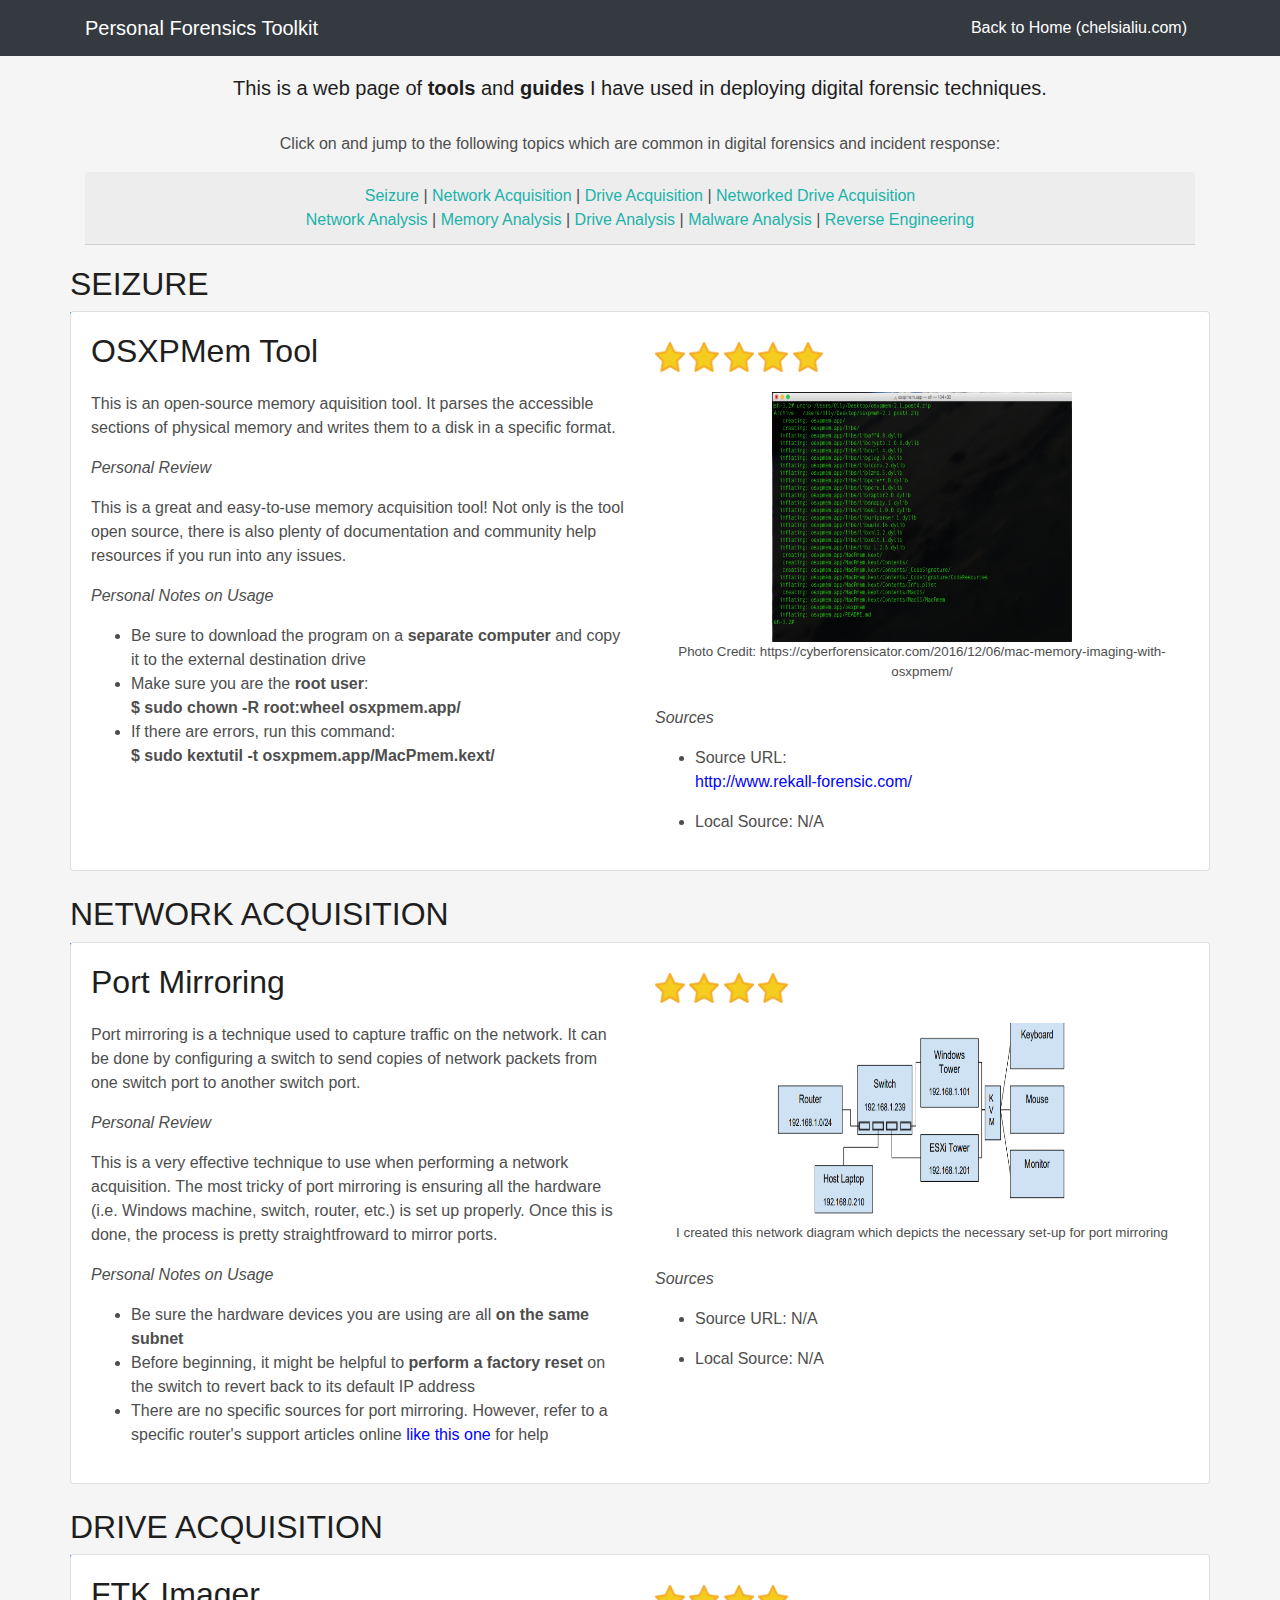
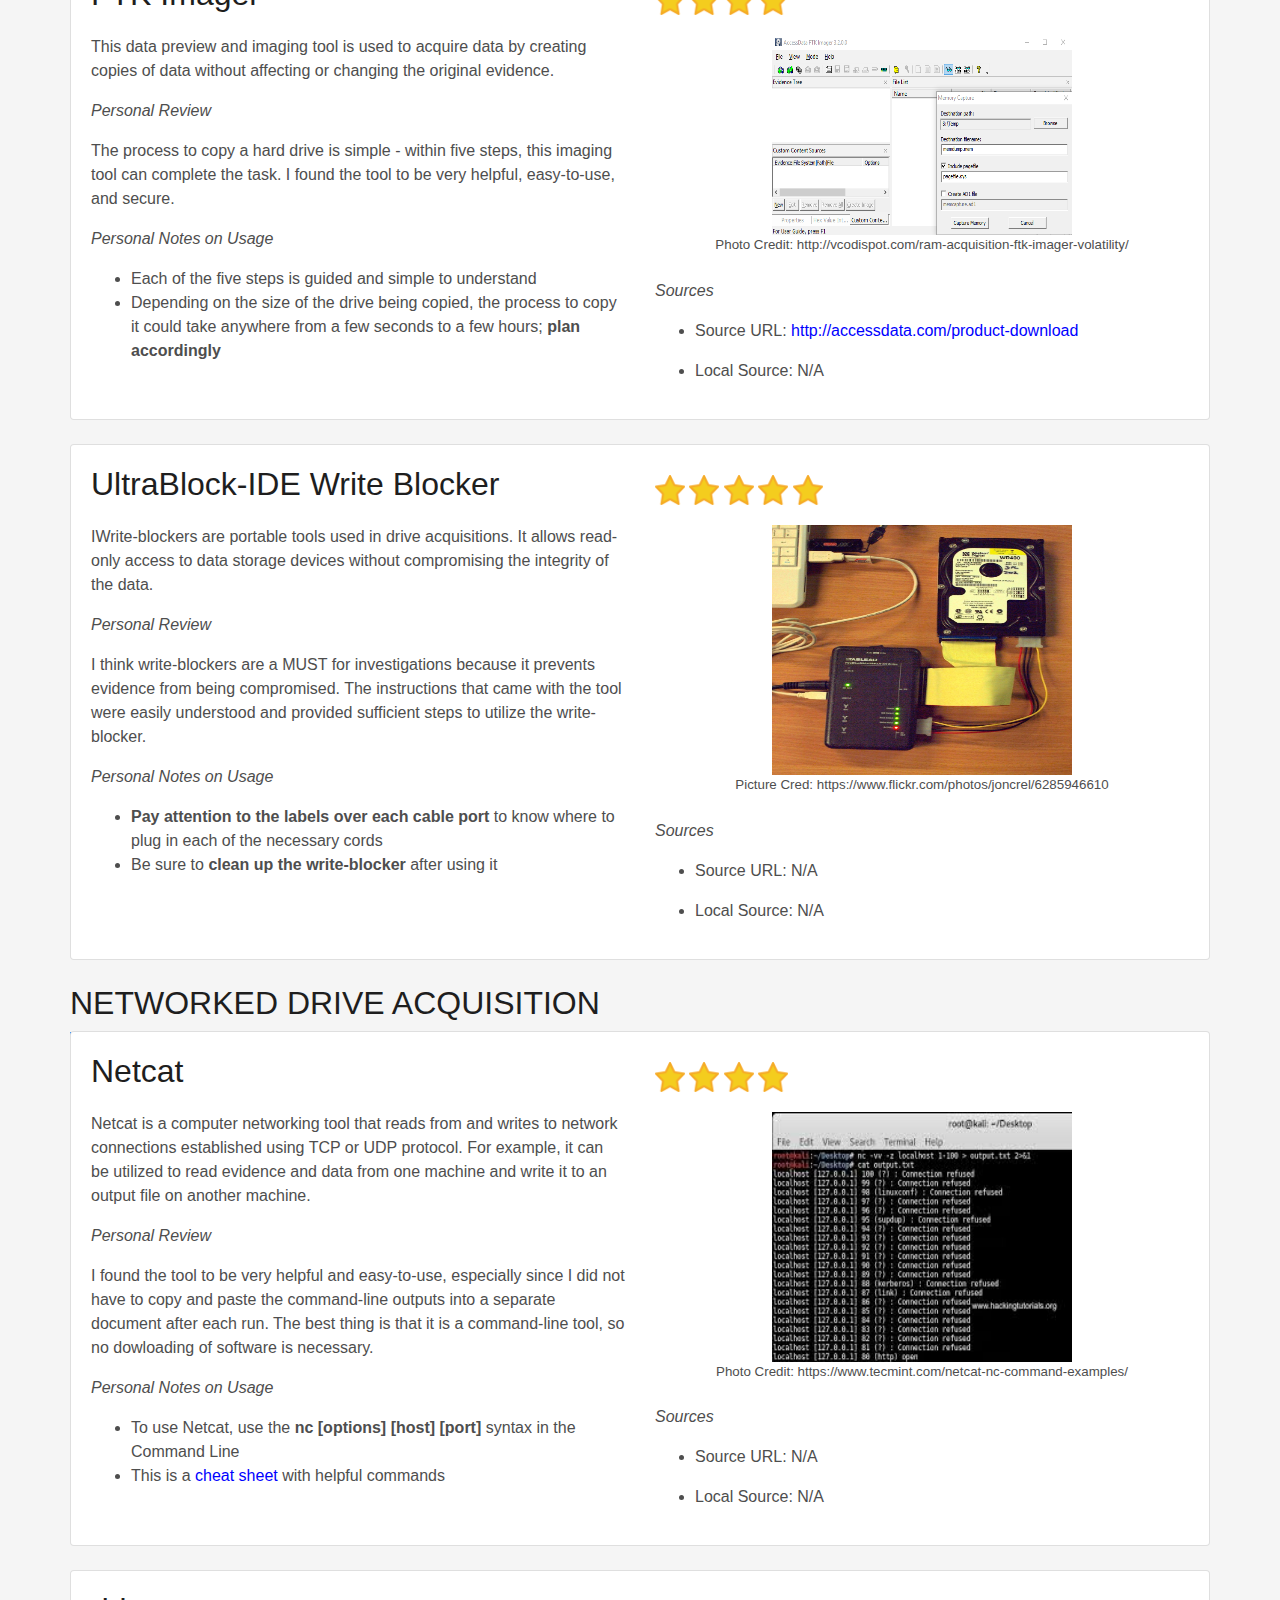
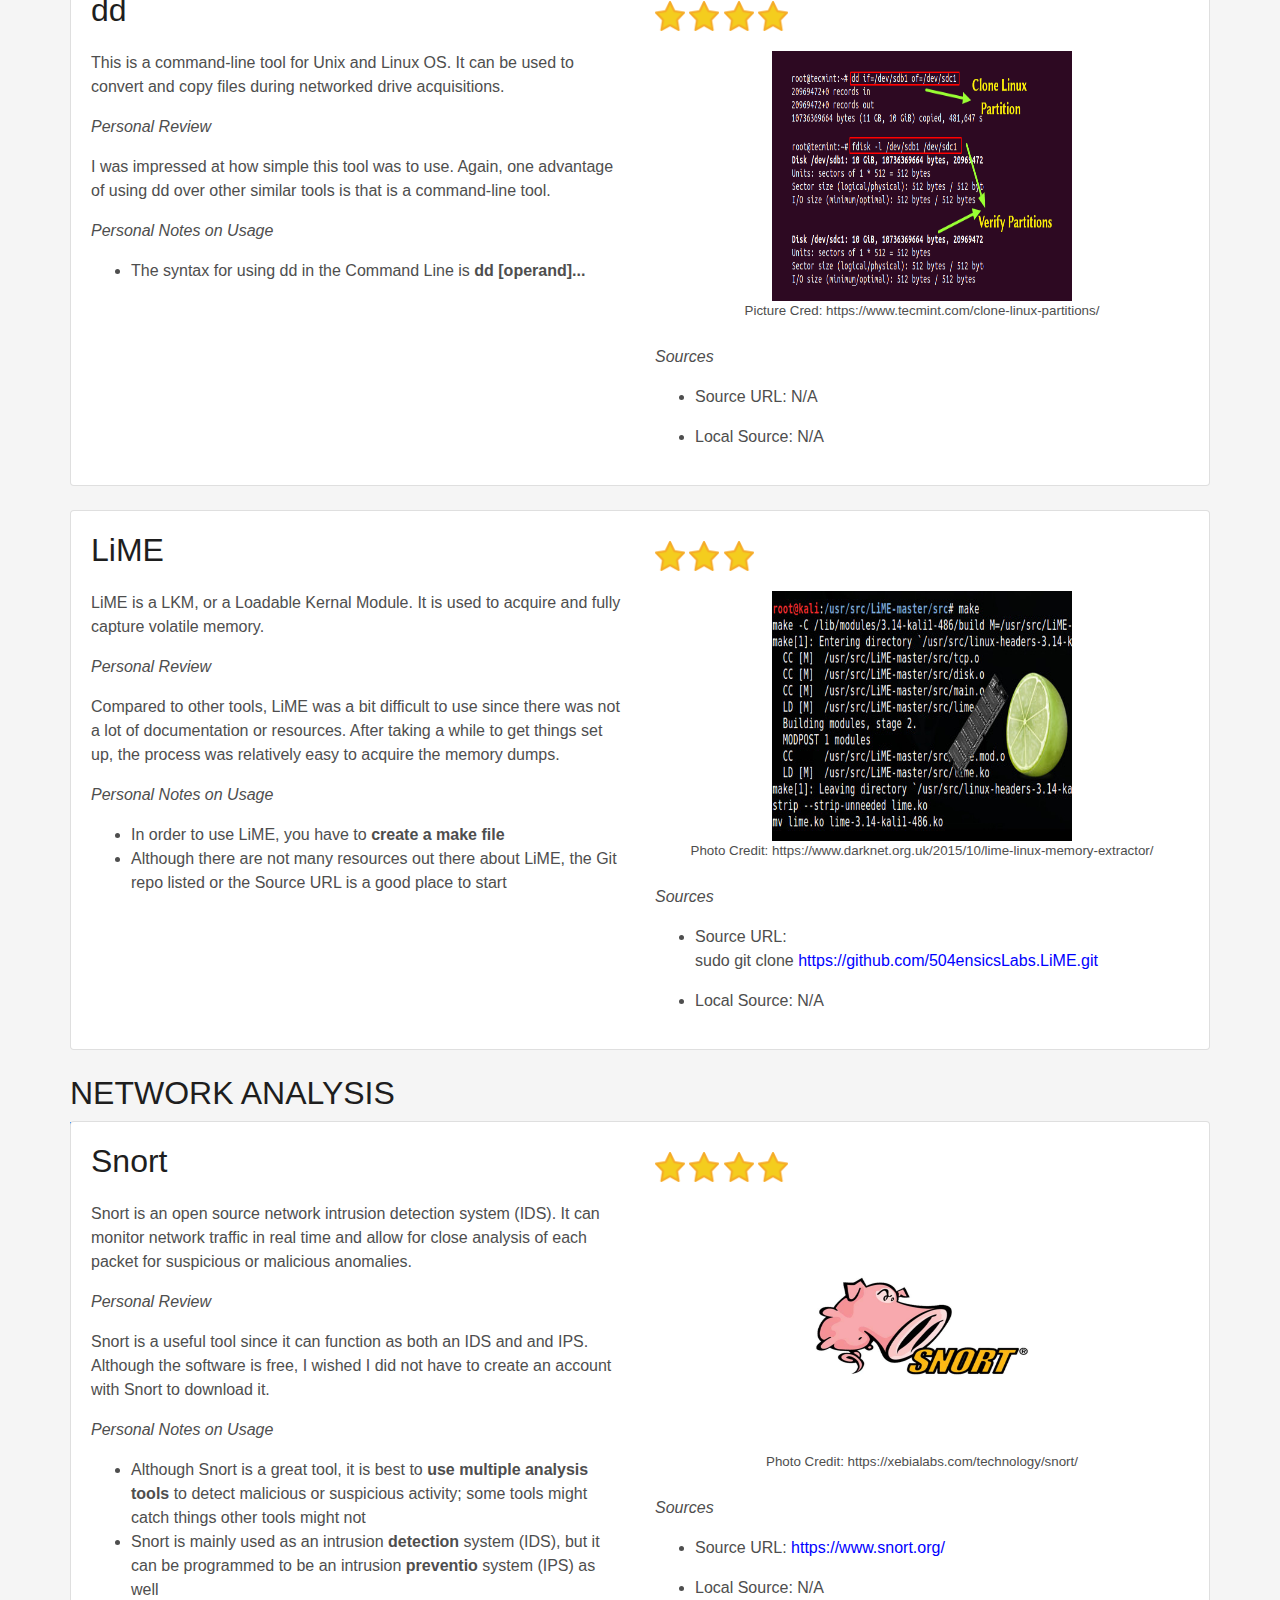
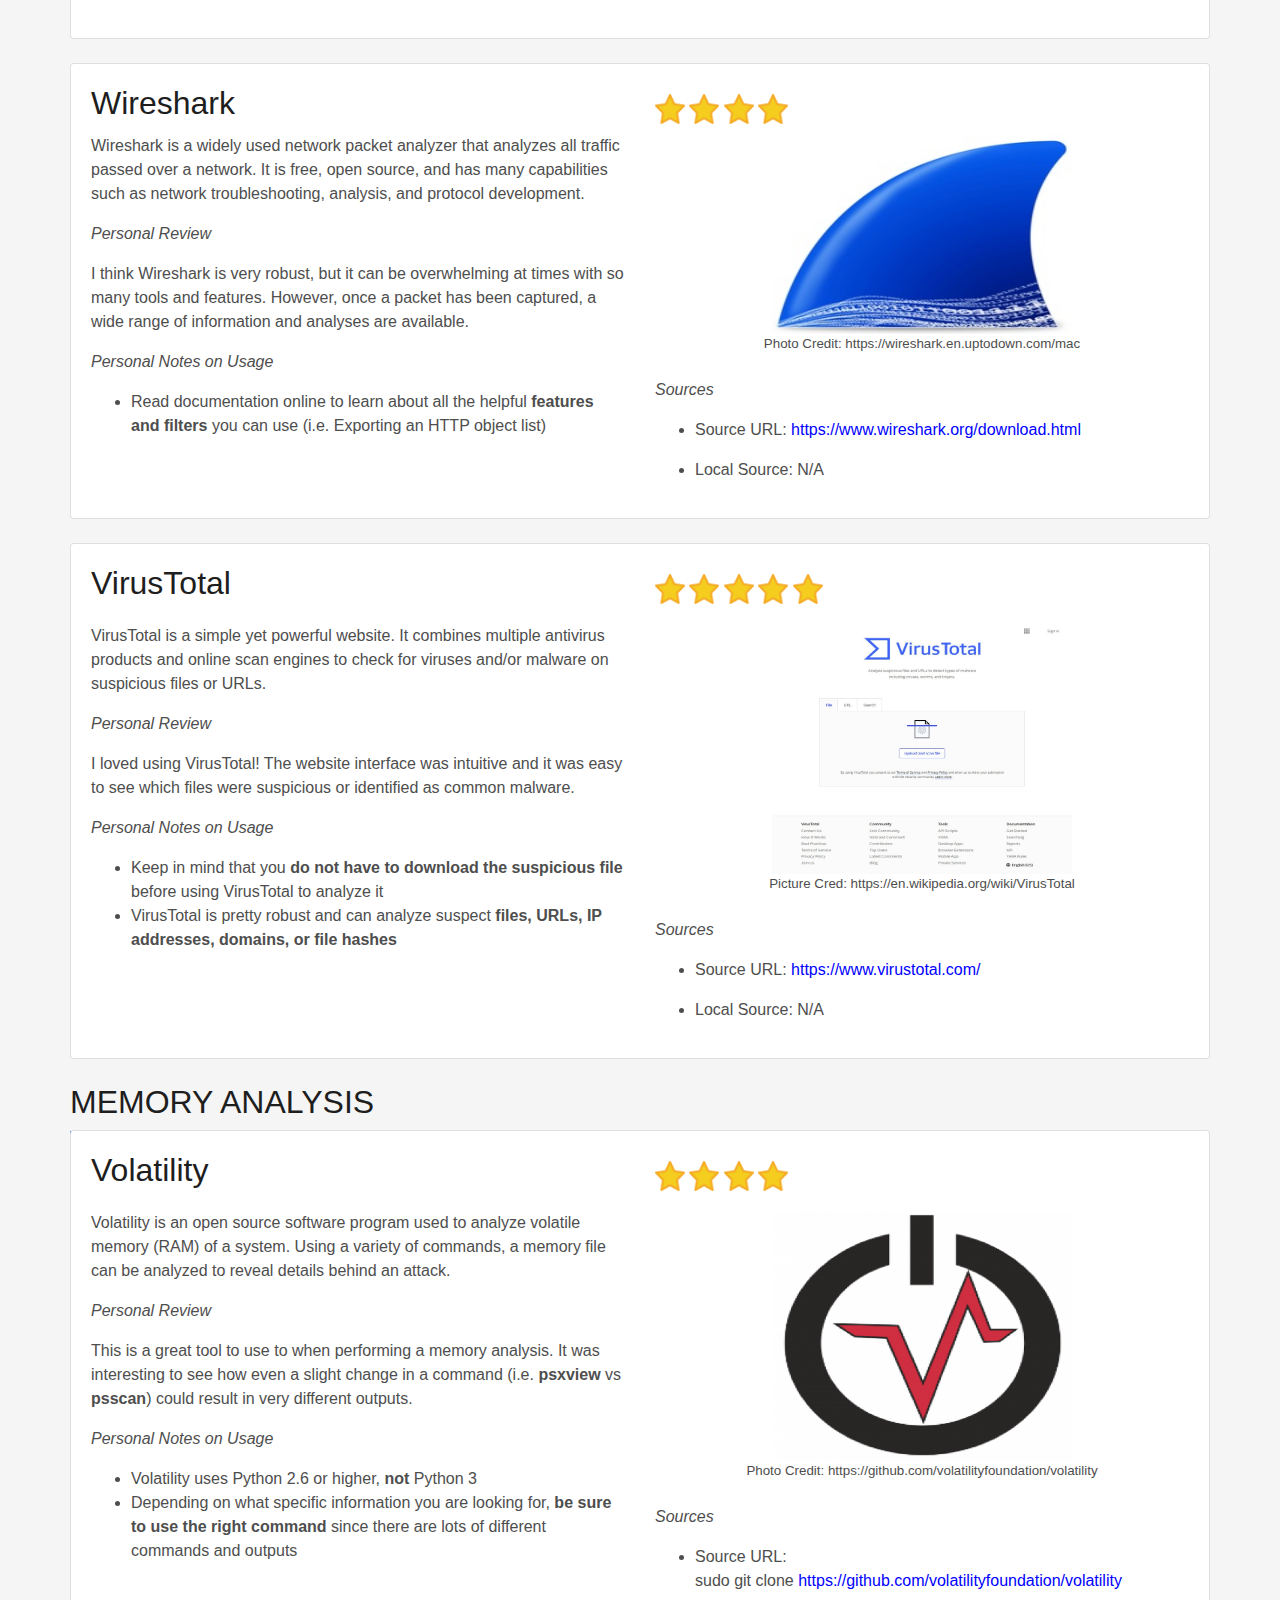
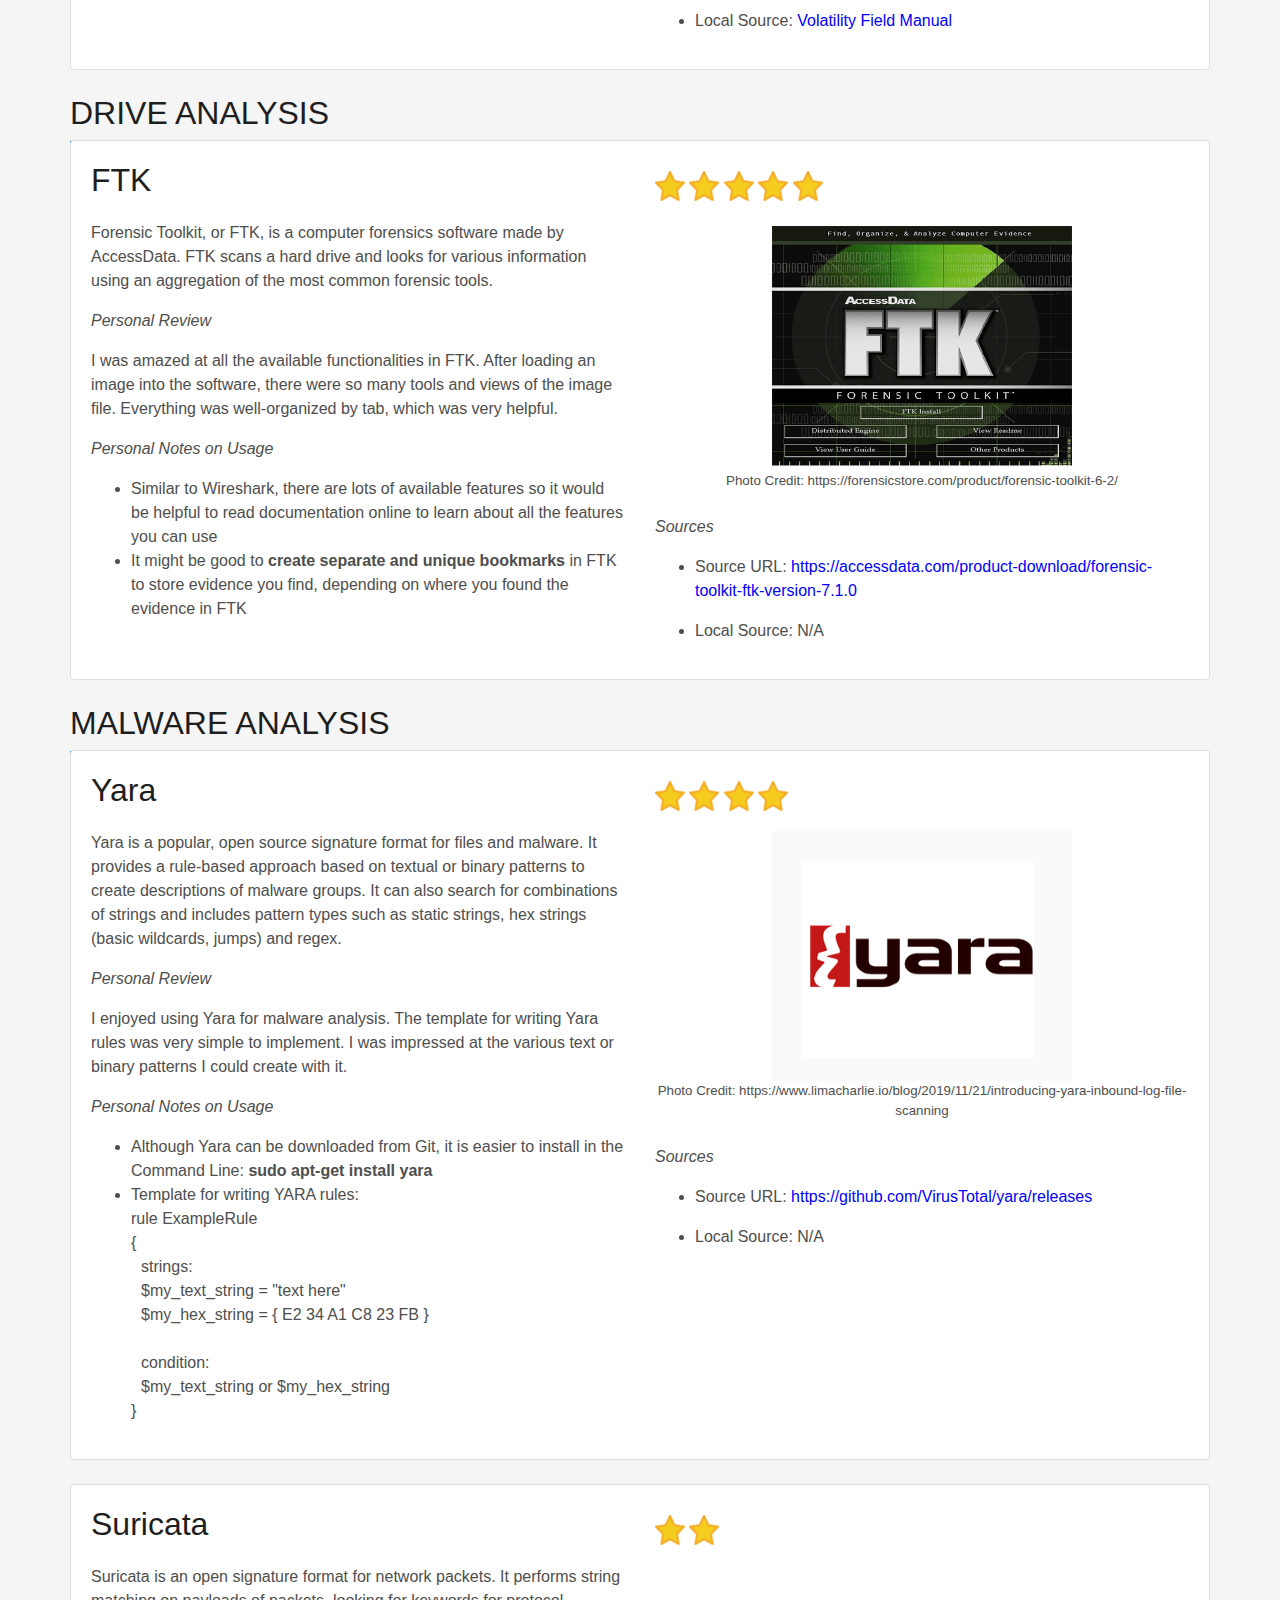
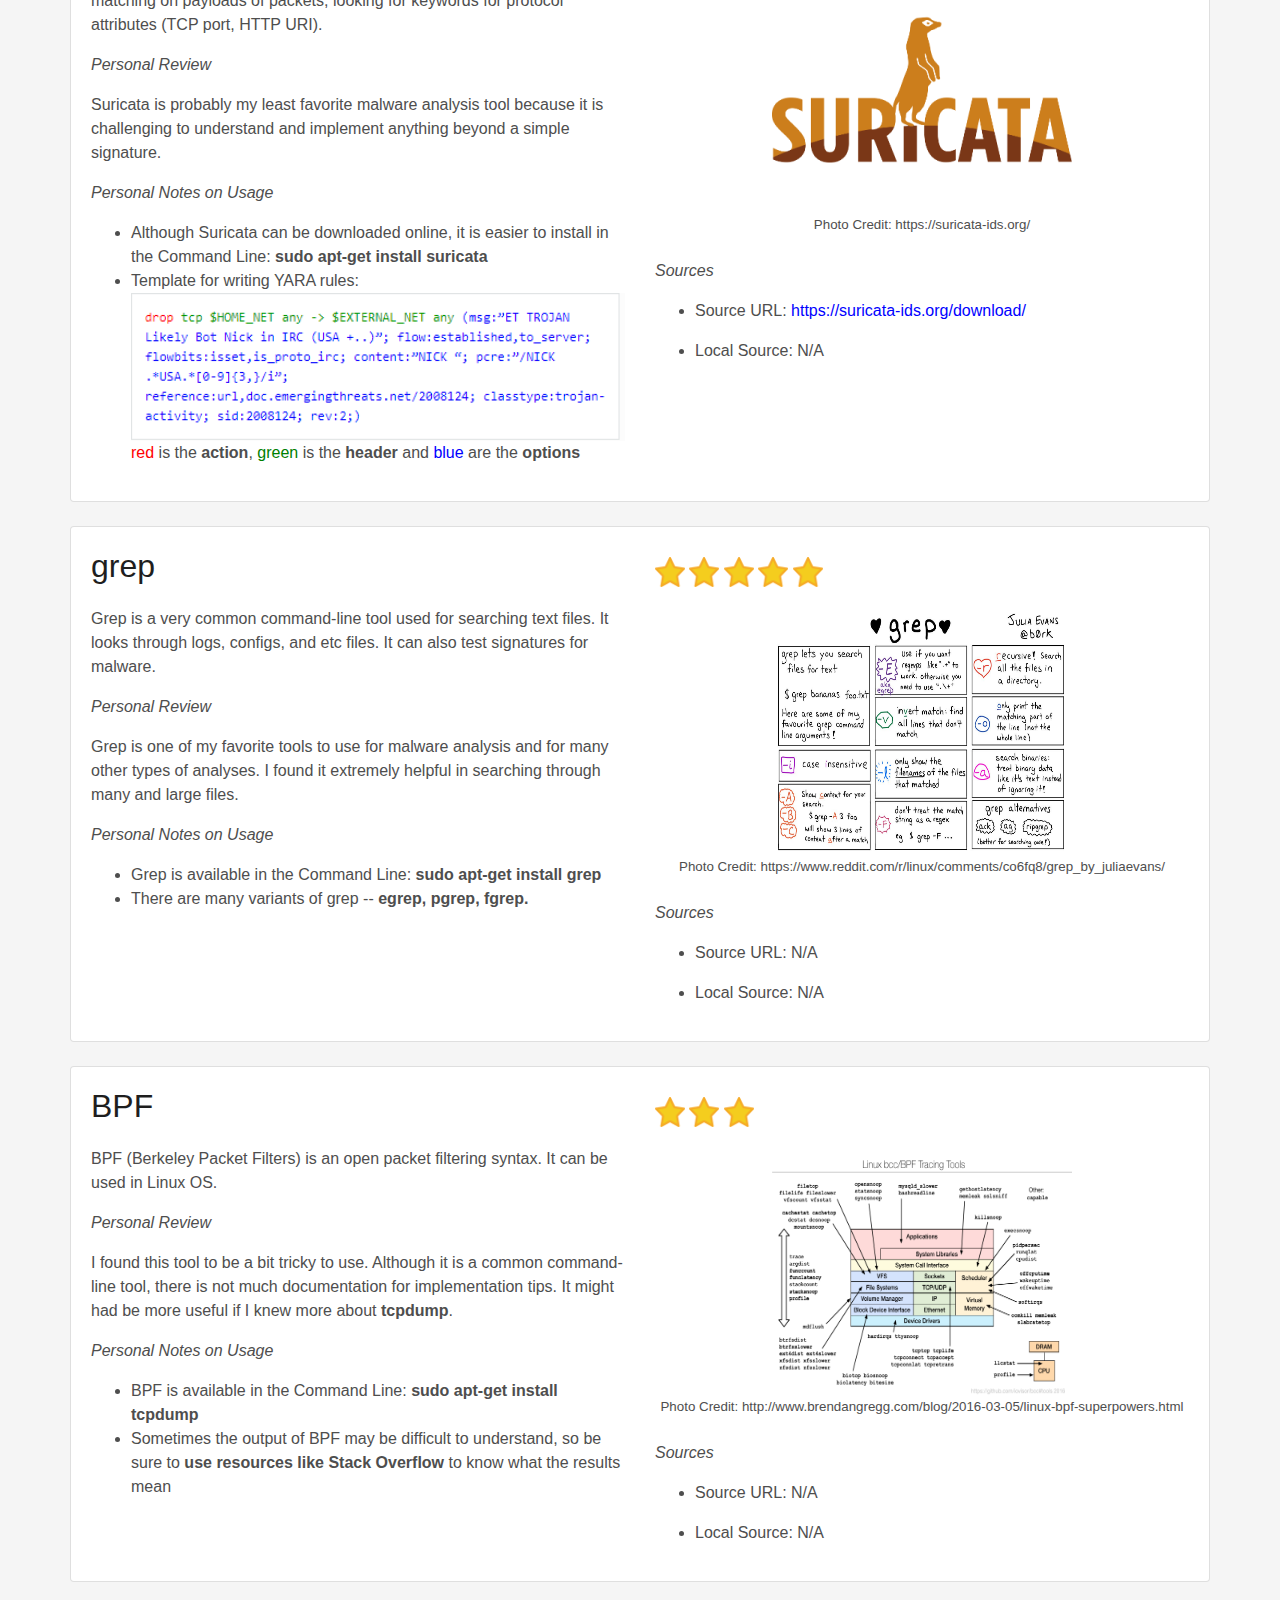
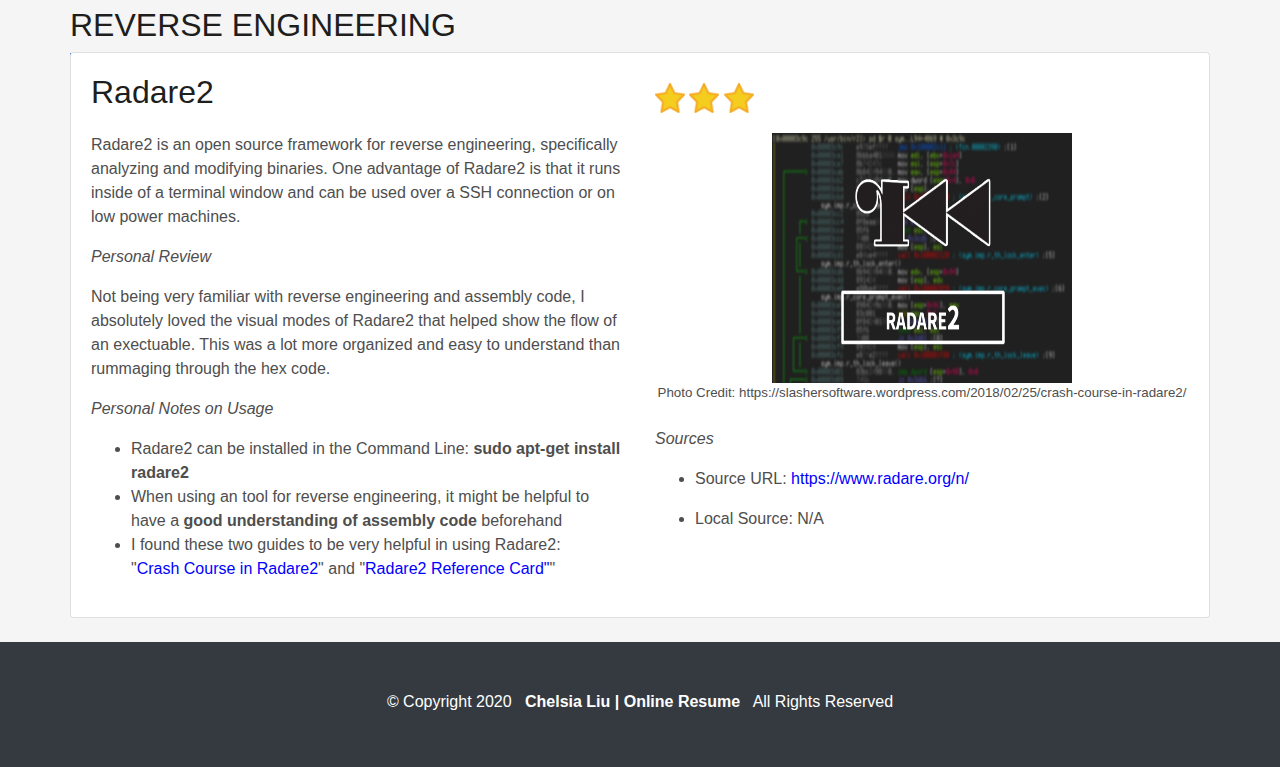
==== commit 25c1947a: "Added explanation for topic links" ====
--- a/personal-forensics-toolkit.html
+++ b/personal-forensics-toolkit.html
@@ -54,7 +54,10 @@
     <h5 class="intro-forensics">This is a web page of <b>tools</b> and <b>guides</b> I have used in
         deploying digital forensic techniques.</h5>
 
-    <!-- <p class="center">Click on and jump to the following topics which are common in digital forensics and incident response: </p> -->
+    <br>
+
+    <p class="center">Click on and jump to the following topics which are common in digital forensics and incident
+        response: </p>
 
     <!-- Page Content -->
     <div class="container">
@@ -845,7 +848,8 @@
                             <div>
                                 <p class="tool-detail-headers">Personal Notes on Usage</p>
                                 <ul>
-                                    <li>Similar to Wireshark, there are lots of available features so it would be helpful to read documentation
+                                    <li>Similar to Wireshark, there are lots of available features so it would be
+                                        helpful to read documentation
                                         online to learn about all the features you can use</li>
                                     <li>It might be good to <b>create separate and unique bookmarks</b> in FTK to
                                         store evidence you find, depending on where you found the evidence in FTK</li>
@@ -896,7 +900,8 @@
 
                     <div class="row">
                         <div class="col-md-6">
-                            <p class="card-text">Yara is a popular, open source signature format for files and malware. It
+                            <p class="card-text">Yara is a popular, open source signature format for files and malware.
+                                It
                                 provides a rule-based approach based on textual or binary patterns to create
                                 descriptions of malware groups. It can also search for combinations of strings and
                                 includes
@@ -1105,7 +1110,8 @@
 
                     <div class="row">
                         <div class="col-md-6">
-                            <p class="card-text">BPF (Berkeley Packet Filters) is an open packet filtering syntax. It can
+                            <p class="card-text">BPF (Berkeley Packet Filters) is an open packet filtering syntax. It
+                                can
                                 be used in Linux OS.
                             </p>
 
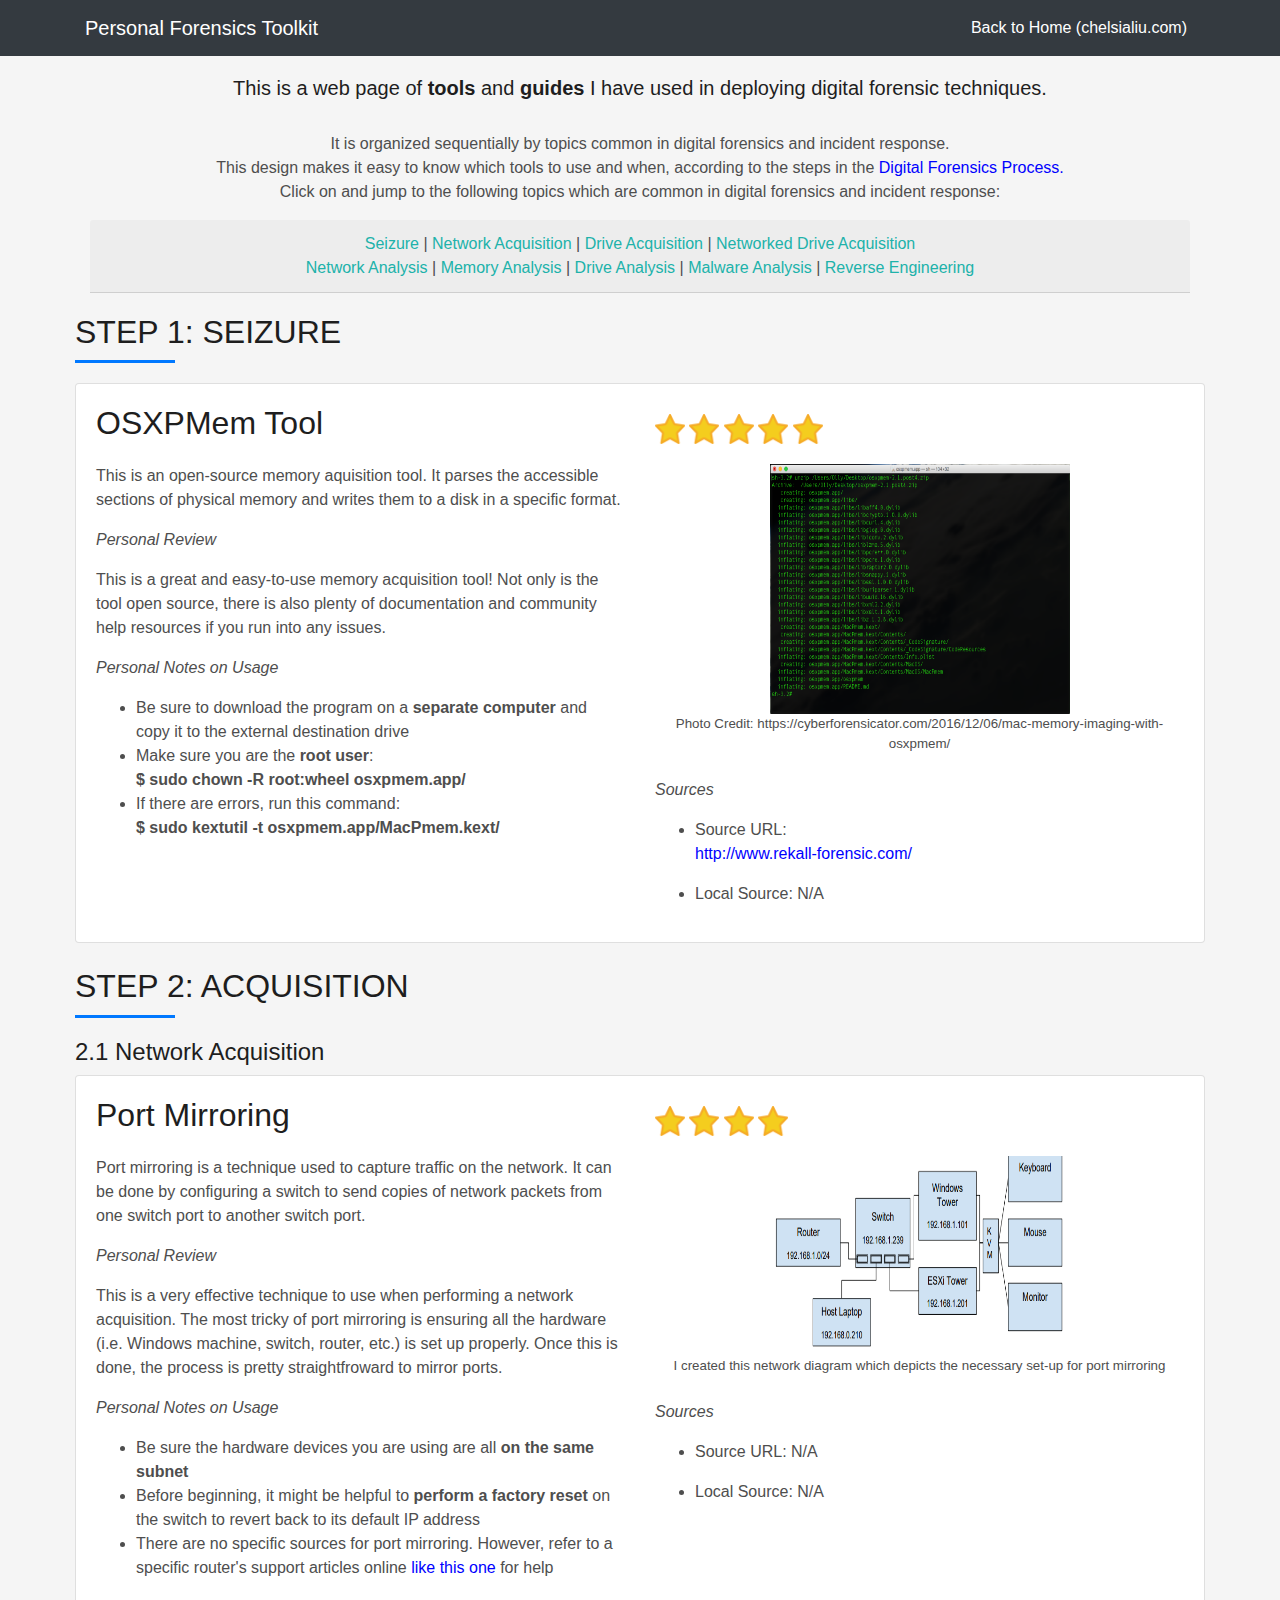
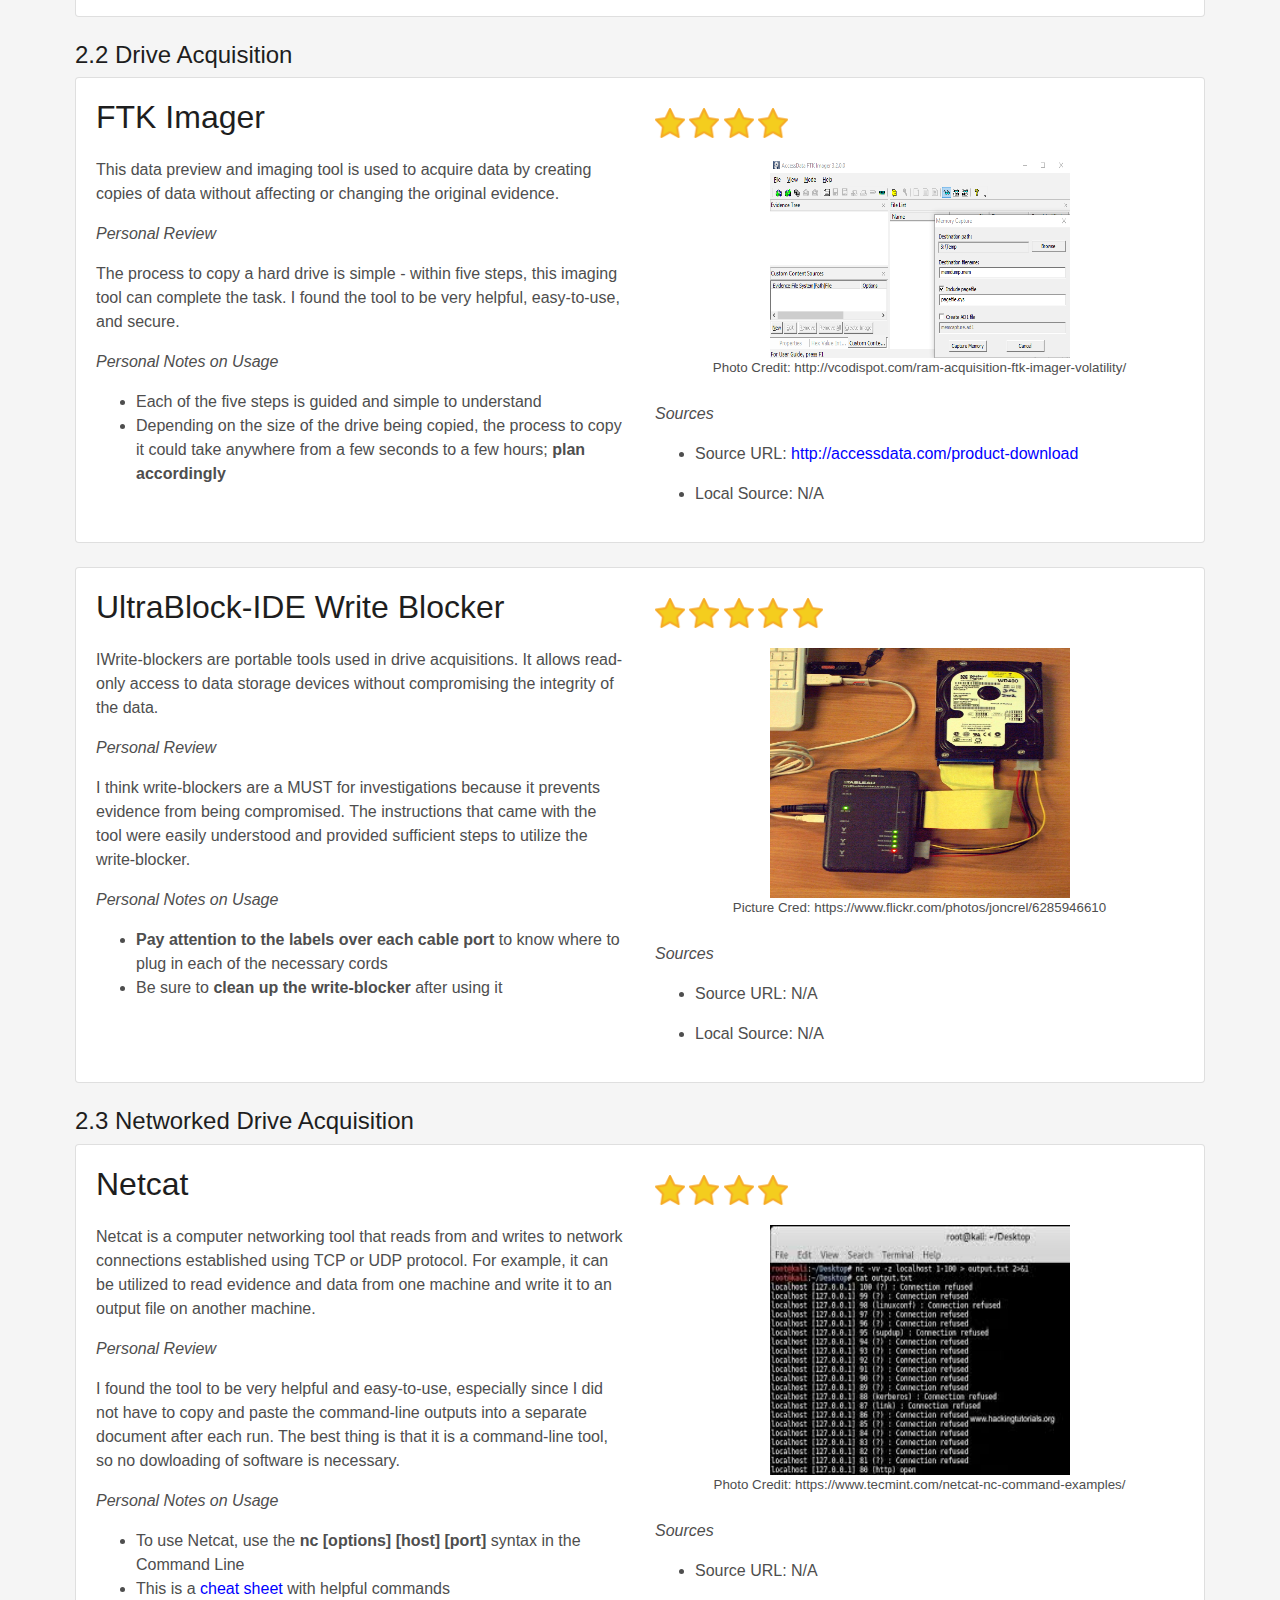
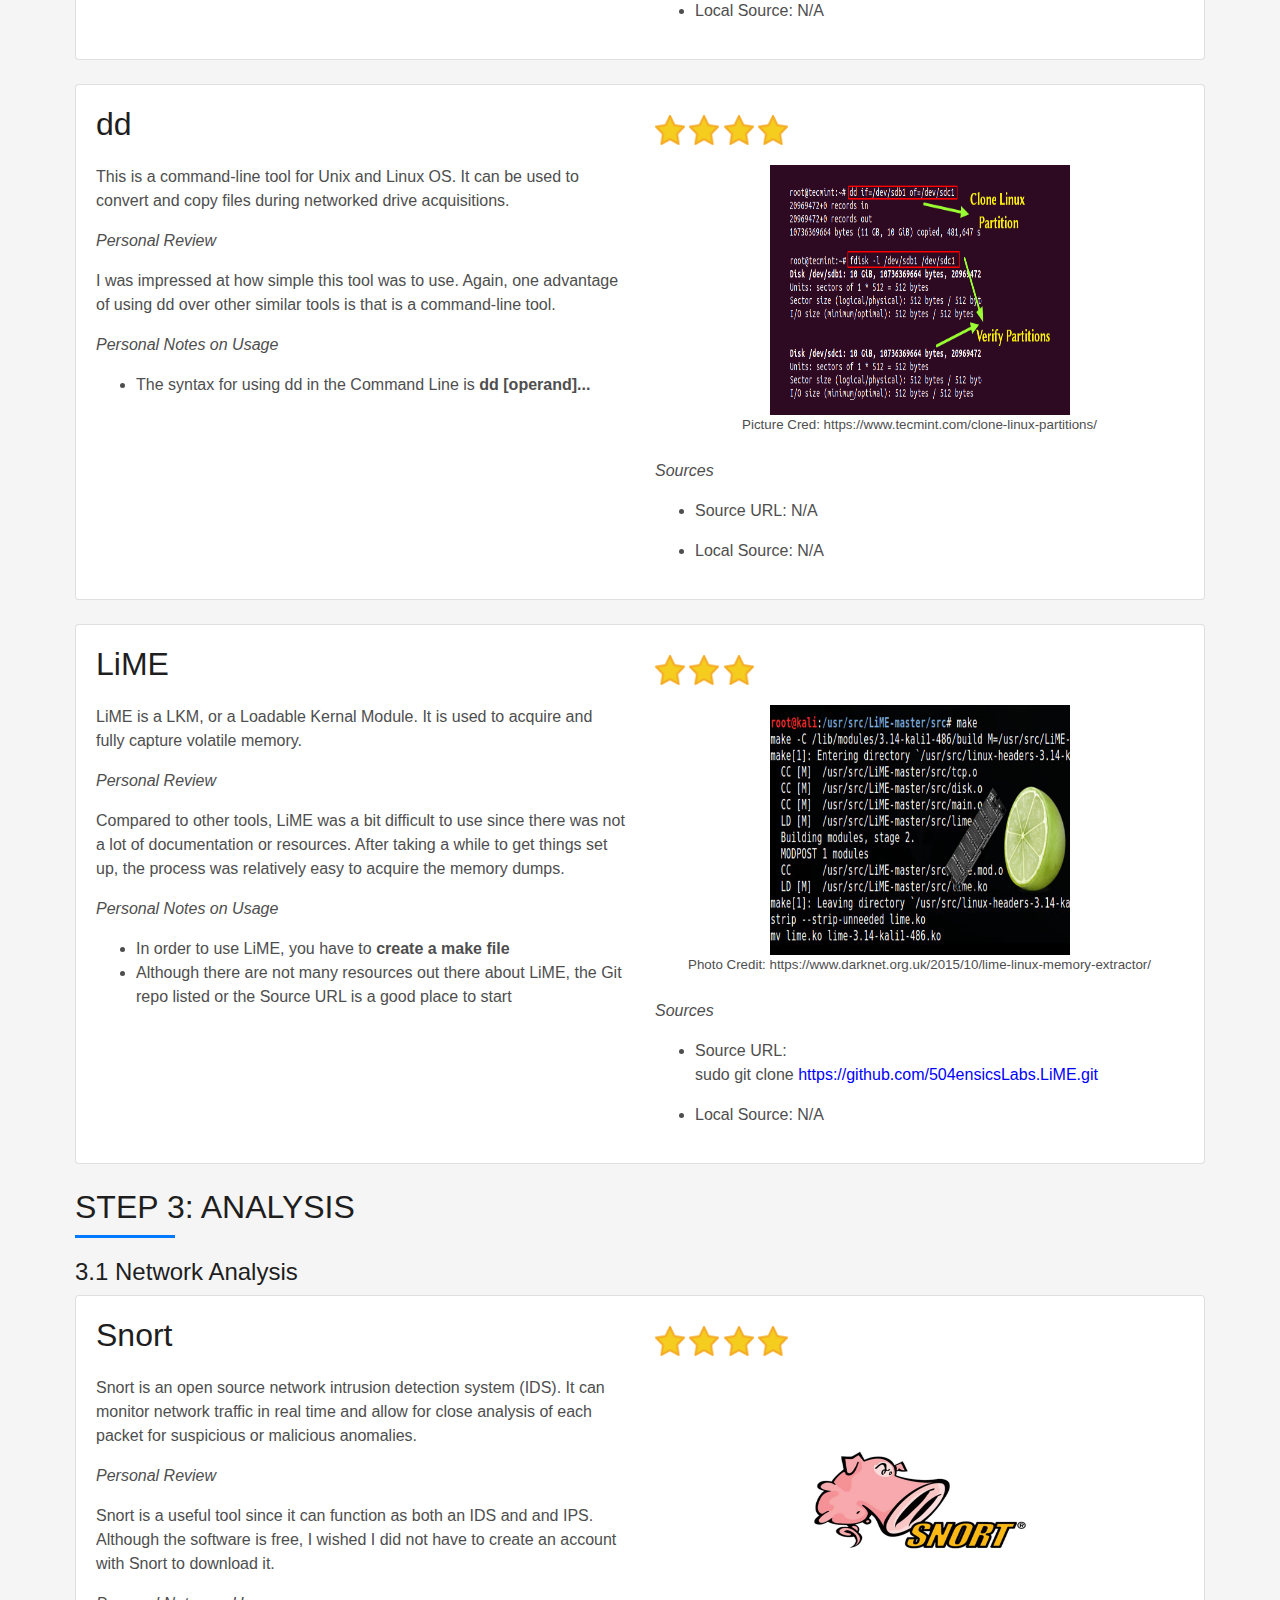
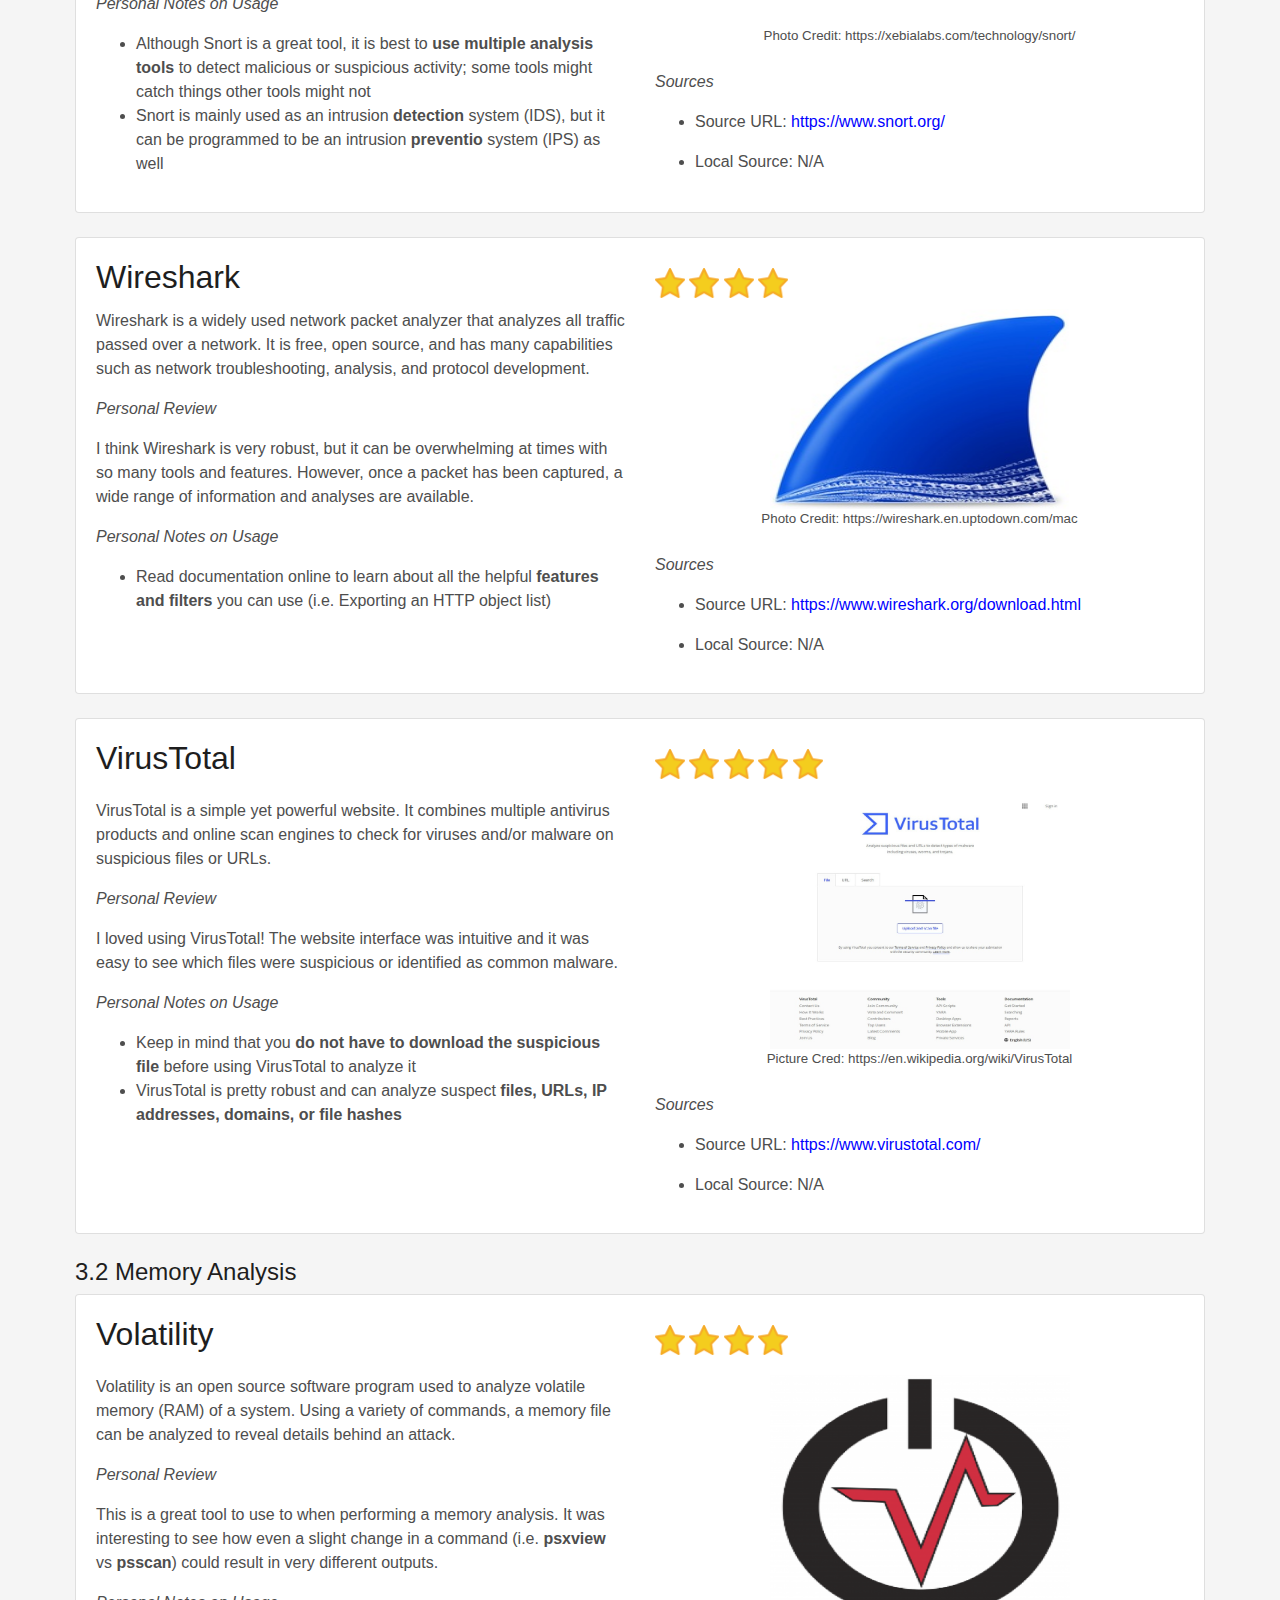
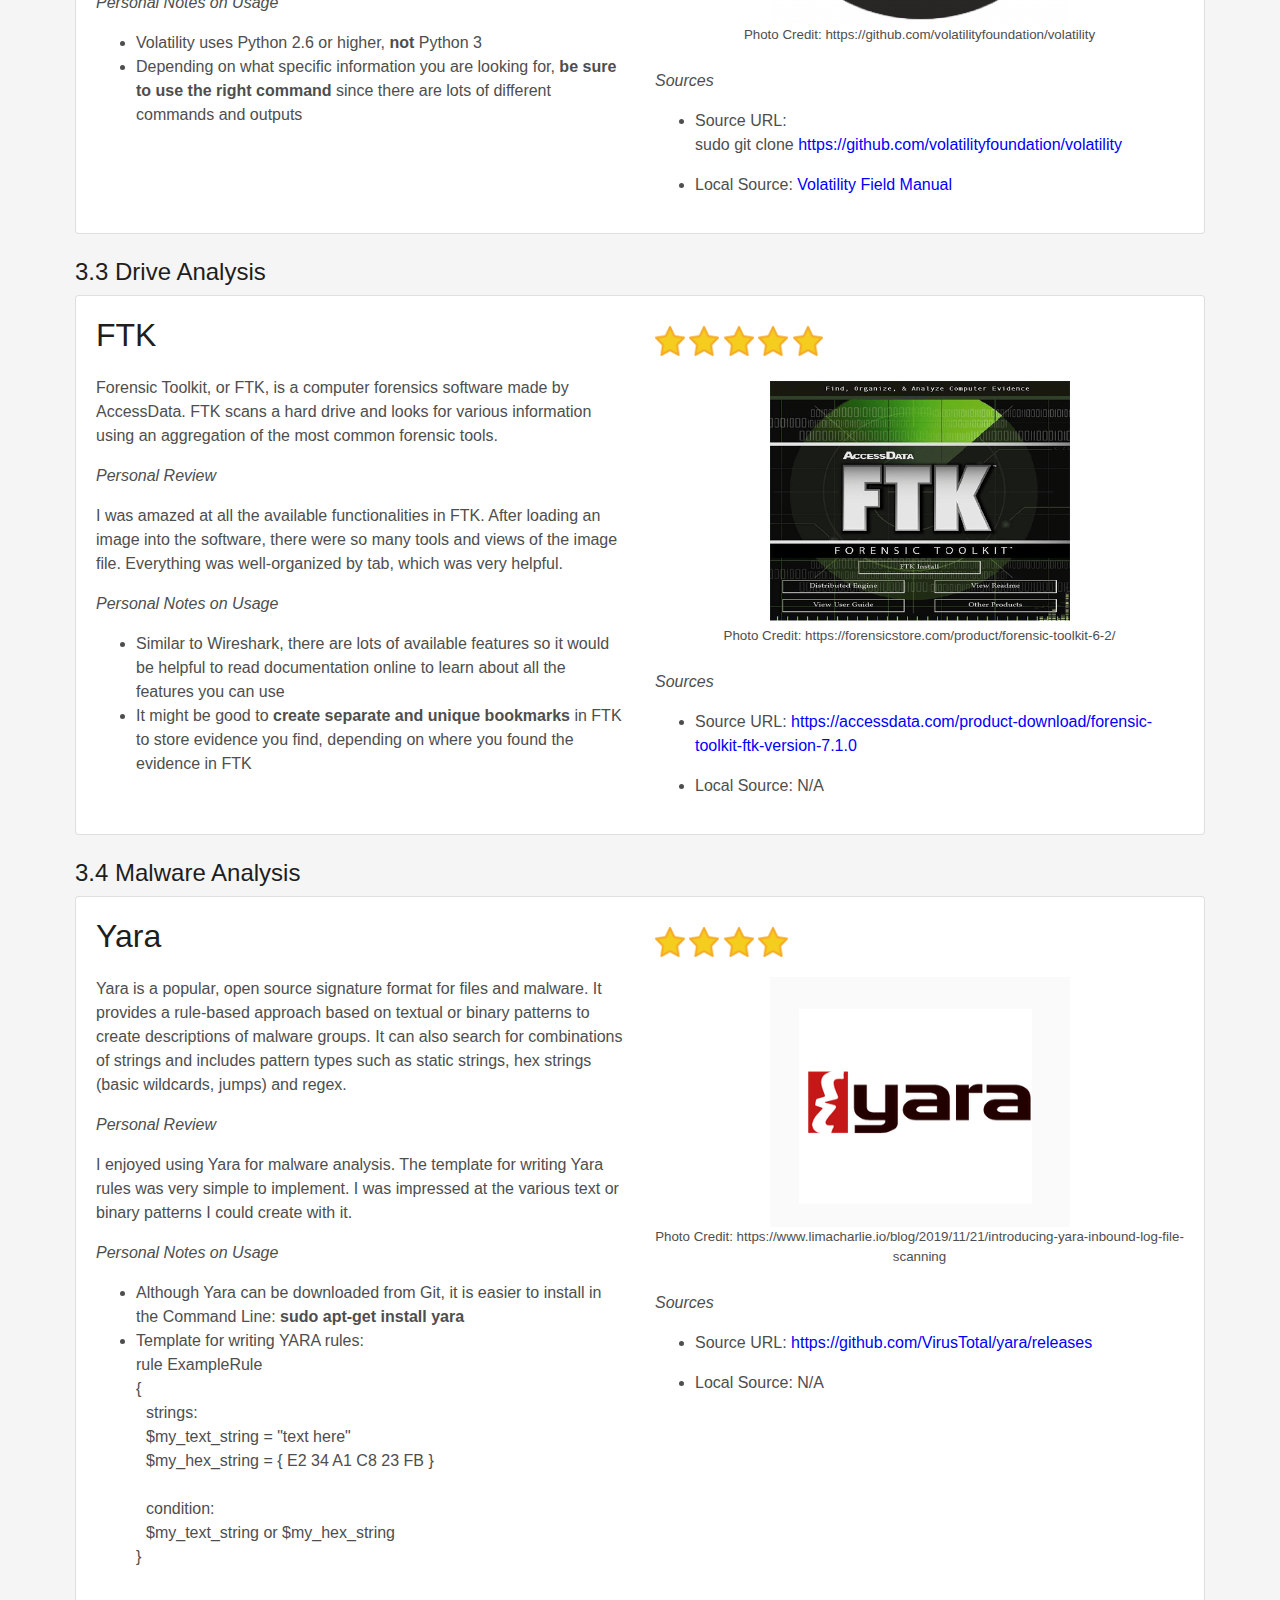
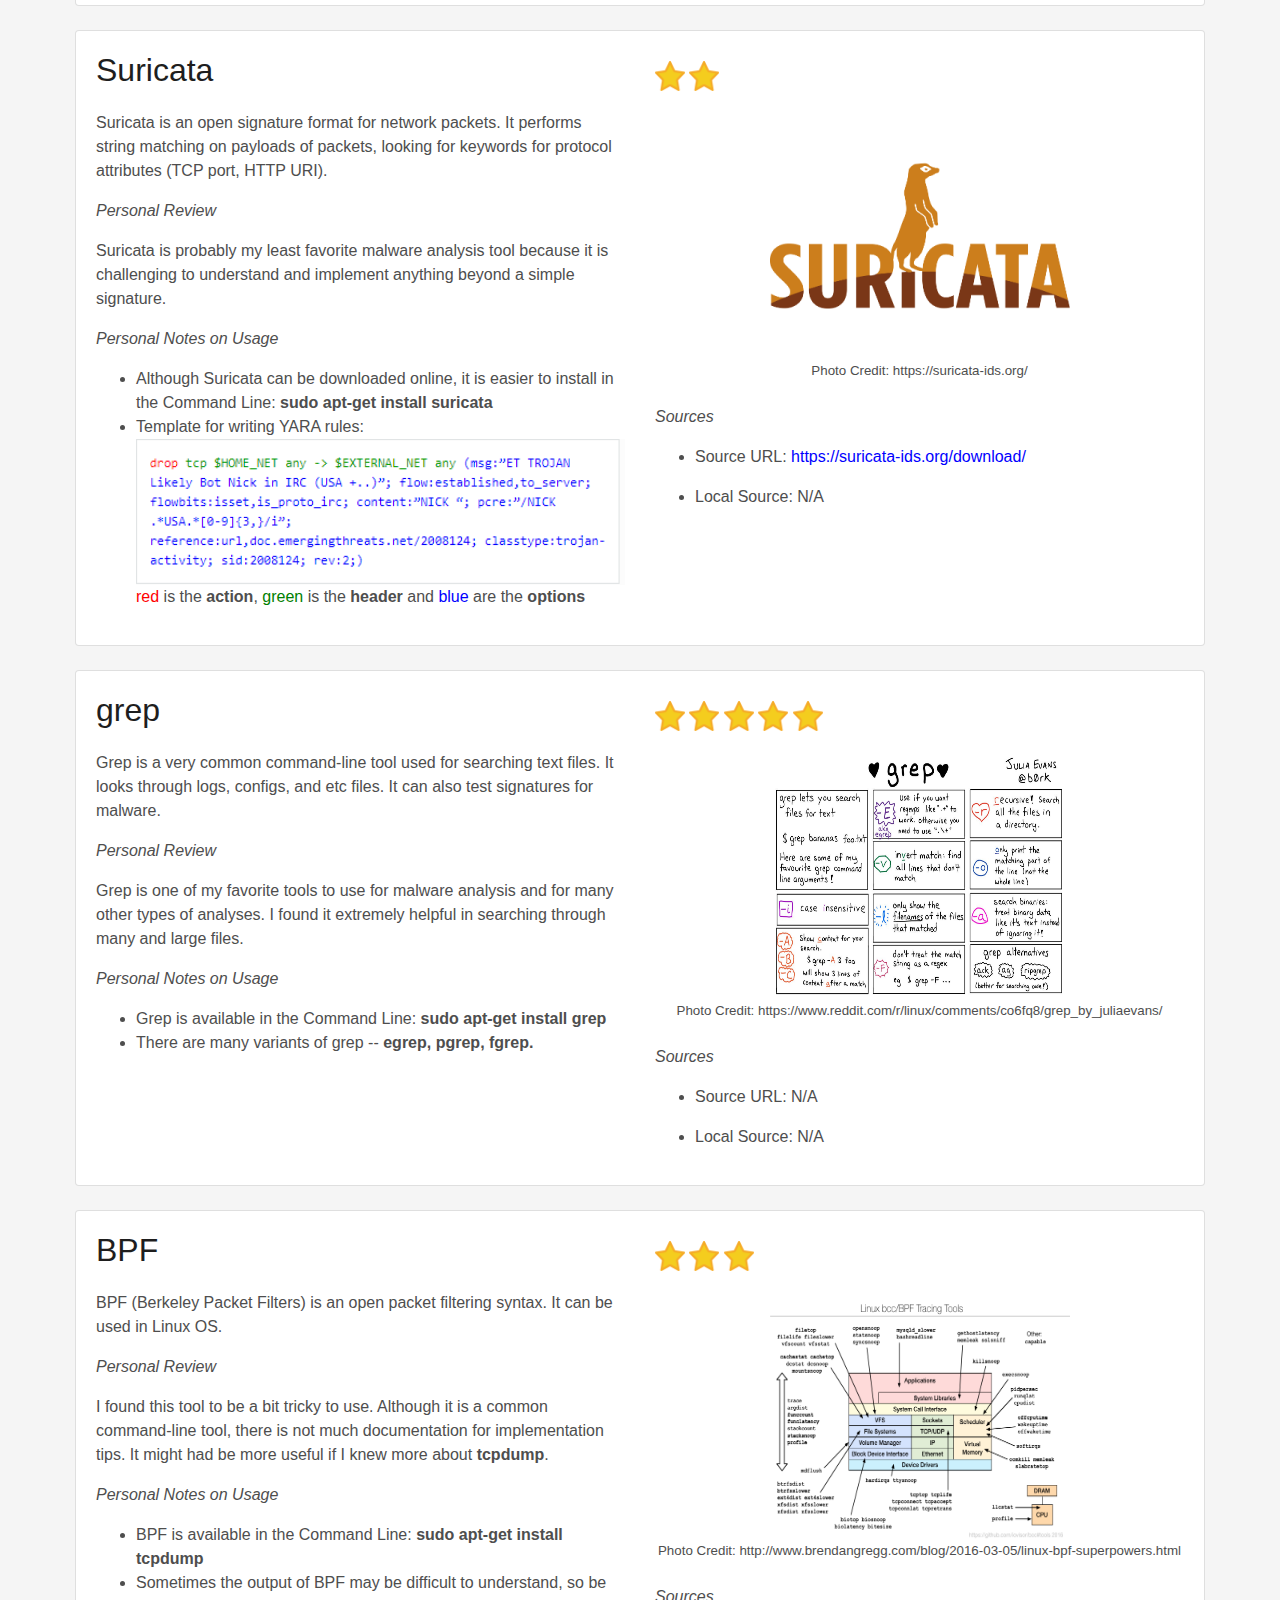
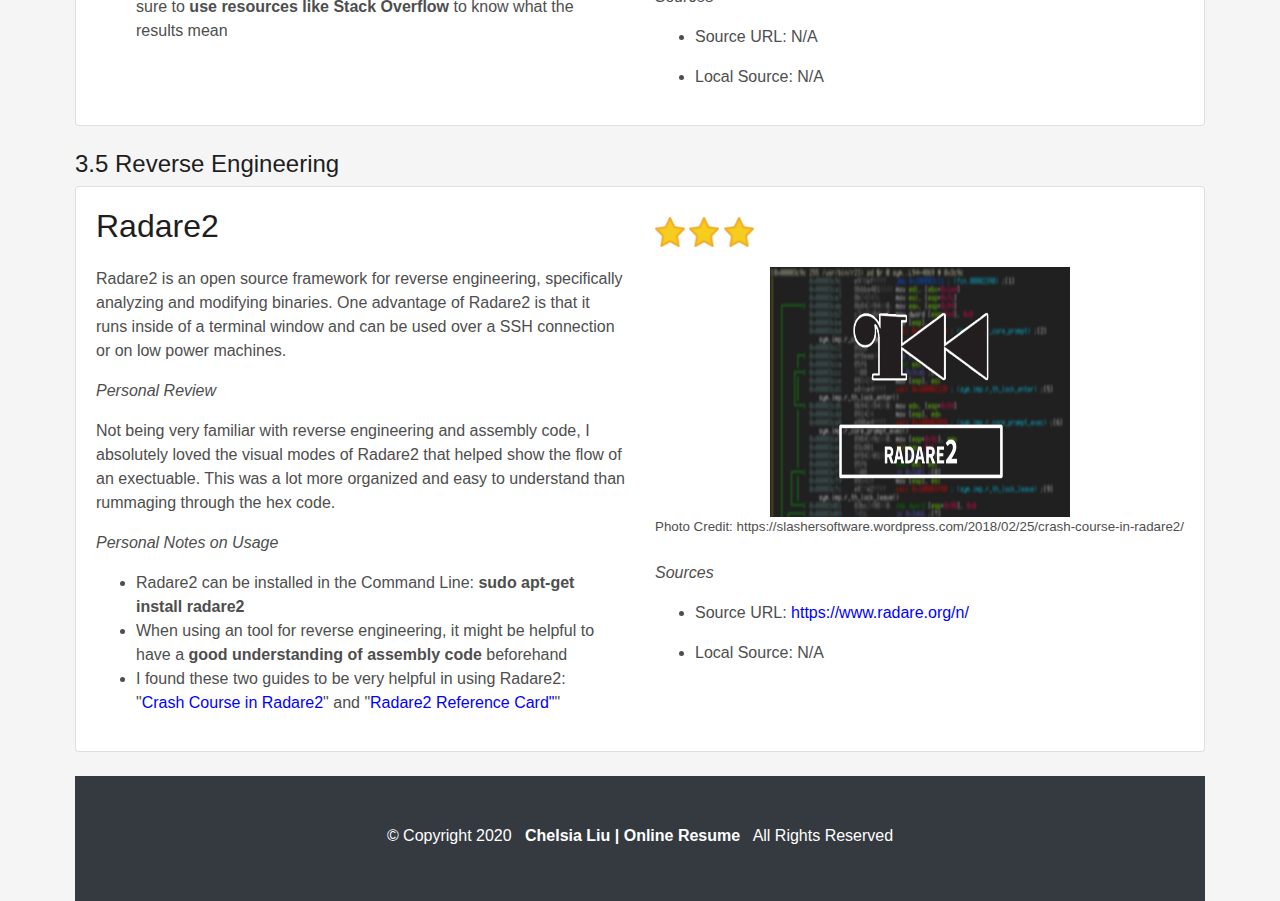
==== commit e3c60aaa: "Updated styles and formatting" ====
--- a/personal-forensics-toolkit.html
+++ b/personal-forensics-toolkit.html
@@ -54,10 +54,15 @@
     <h5 class="intro-forensics">This is a web page of <b>tools</b> and <b>guides</b> I have used in
         deploying digital forensic techniques.</h5>
 
-    <br>
-
-    <p class="center">Click on and jump to the following topics which are common in digital forensics and incident
-        response: </p>
+    <p class="center">
+        <br> It is organized sequentially by topics common in digital forensics and
+        incident response.
+        <br> This design makes it easy to know which tools to use and when, according to the steps in the
+        <a href="https://en.wikipedia.org/wiki/Digital_forensic_process" style="color: blue;" target="_blank">Digital
+            Forensics Process.</a>
+        <br>Click on and jump to the following topics which are common in digital forensics and incident
+        response:
+    </p>
 
     <!-- Page Content -->
     <div class="container">
@@ -81,7 +86,10 @@
         <div class="row divider">
 
             <!-- Blog Entries Column -->
-            <h5 id="seizure" class="title-left">SEIZURE</h5>
+            <div>
+                <h5 class="title-left">STEP 1: SEIZURE</h5>
+                <br>
+            </div>
 
             <!-- Blog Post -->
             <div class="card mb-4">
@@ -151,7 +159,11 @@
                 </div>
             </div>
 
-            <h5 id="networkacq" class="title-left">NETWORK ACQUISITION</h5>
+            <div>
+                <h5 class="title-left">STEP 2: ACQUISITION</h5>
+                <br>
+                <h6 id="networkacq" class="subsection-header">2.1 Network Acquisition</h6>
+            </div>
 
             <!-- Blog Post -->
             <div class="card mb-4">
@@ -225,7 +237,7 @@
                 </div>
             </div>
 
-            <h5 id="driveacq" class="title-left">DRIVE ACQUISITION</h5>
+            <h6 id="driveacq" class="subsection-header">2.2 Drive Acquisition</h6>
 
             <!-- Blog Post -->
             <div class="card mb-4">
@@ -355,7 +367,7 @@
                 </div>
             </div>
 
-            <h5 id="networkdriveacq" class="title-left">NETWORKED DRIVE ACQUISITION</h5>
+            <h6 id="networkdriveacq" class="subsection-header">2.3 Networked Drive Acquisition</h6>
 
             <!-- Blog Post -->
             <div class="card mb-4">
@@ -545,7 +557,11 @@
                 </div>
             </div>
 
-            <h5 id="networkanalysis" class="title-left">NETWORK ANALYSIS</h5>
+            <div>
+                <h5 class="title-left">STEP 3: ANALYSIS</h5>
+                <br>
+                <h6 id="networkanalysis" class="subsection-header">3.1 Network Analysis</h6>
+            </div>
 
             <!-- Blog Post -->
             <div class="card mb-4">
@@ -741,8 +757,7 @@
                 </div>
             </div>
 
-
-            <h5 id="memoryanalysis" class="title-left">MEMORY ANALYSIS</h5>
+            <h6 id="memoryanalysis" class="subsection-header">3.2 Memory Analysis</h6>
 
             <!-- Blog Post -->
             <div class="card mb-4">
@@ -811,7 +826,7 @@
                 </div>
             </div>
 
-            <h5 id="driveanalysis" class="title-left">DRIVE ANALYSIS</h5>
+            <h6 id="driveanalysis" class="subsection-header">3.3 Drive Analysis</h6>
 
             <!-- Blog Post -->
             <div class="card mb-4">
@@ -881,7 +896,7 @@
                 </div>
             </div>
 
-            <h5 id="malwareanalysis" class="title-left">MALWARE ANALYSIS</h5>
+            <h6 id="malwareanalysis" class="subsection-header">3.4 Malware Analysis</h6>
 
             <!-- Blog Post -->
             <div class="card mb-4">
@@ -1156,7 +1171,7 @@
                 </div>
             </div>
 
-            <h5 id="reverseengineering" class="title-left">REVERSE ENGINEERING</h5>
+            <h6 id="reverseengineering" class="subsection-header">3.5 Reverse Engineering</h6>
 
             <!-- Blog Post -->
             <div class="card mb-4">
--- a/css/styles.css
+++ b/css/styles.css
@@ -1325,16 +1325,10 @@
 /*======================================
 //--//-->   PERSONAL FORENSICS STYLES
 ======================================*/
-.center {
-  text-align: center;
-}
-
-.divider {
-  padding-top: 20px;
-}
-
 .body-forensics {
   padding-top: 56px;
+  padding-left: 75px;
+  padding-right: 75px;
 }
 
 .intro-forensics {
@@ -1347,6 +1341,19 @@
   padding-bottom: 20px;
   display: inline-block;
   width: 100%;
+}
+
+.subsection-header {
+  font-size: x-large;
+  position: relative;
+}
+
+.center {
+  text-align: center;
+}
+
+.divider {
+  padding-top: 20px;
 }
 
 .star-box {
